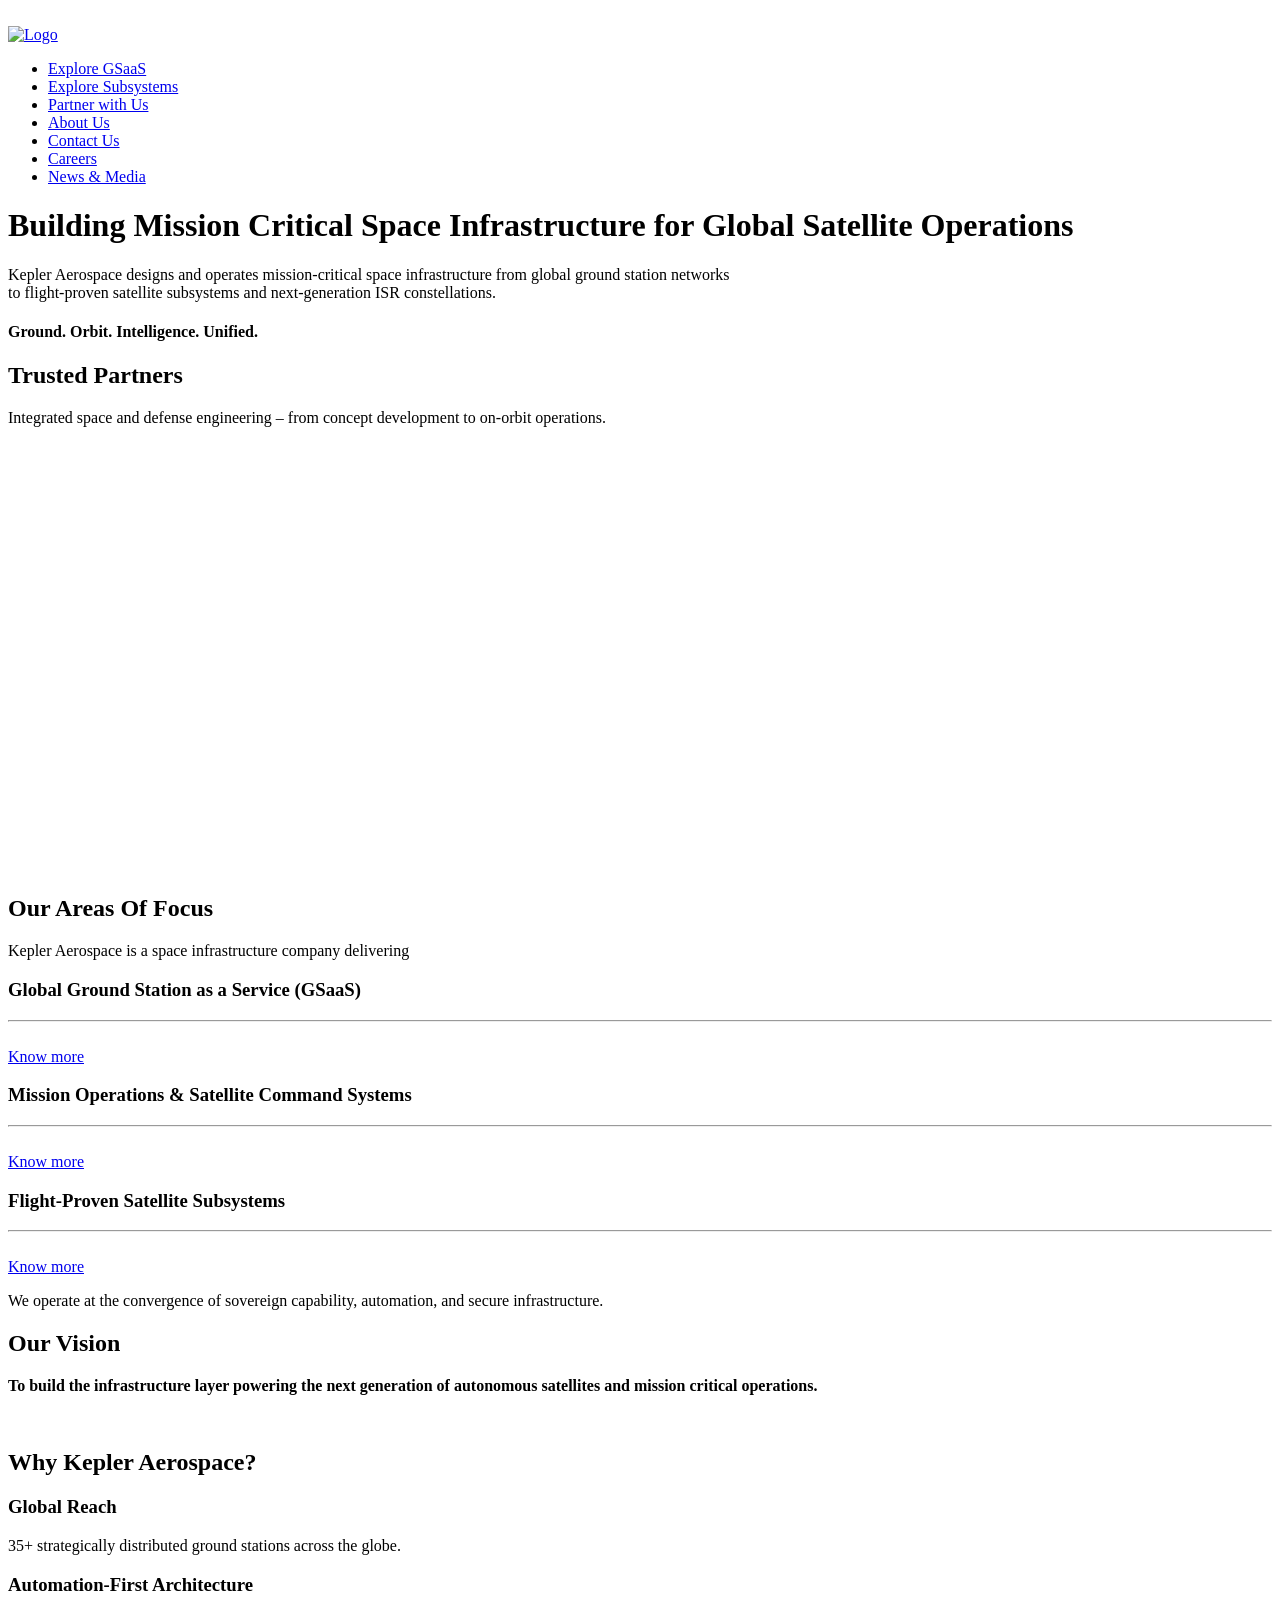
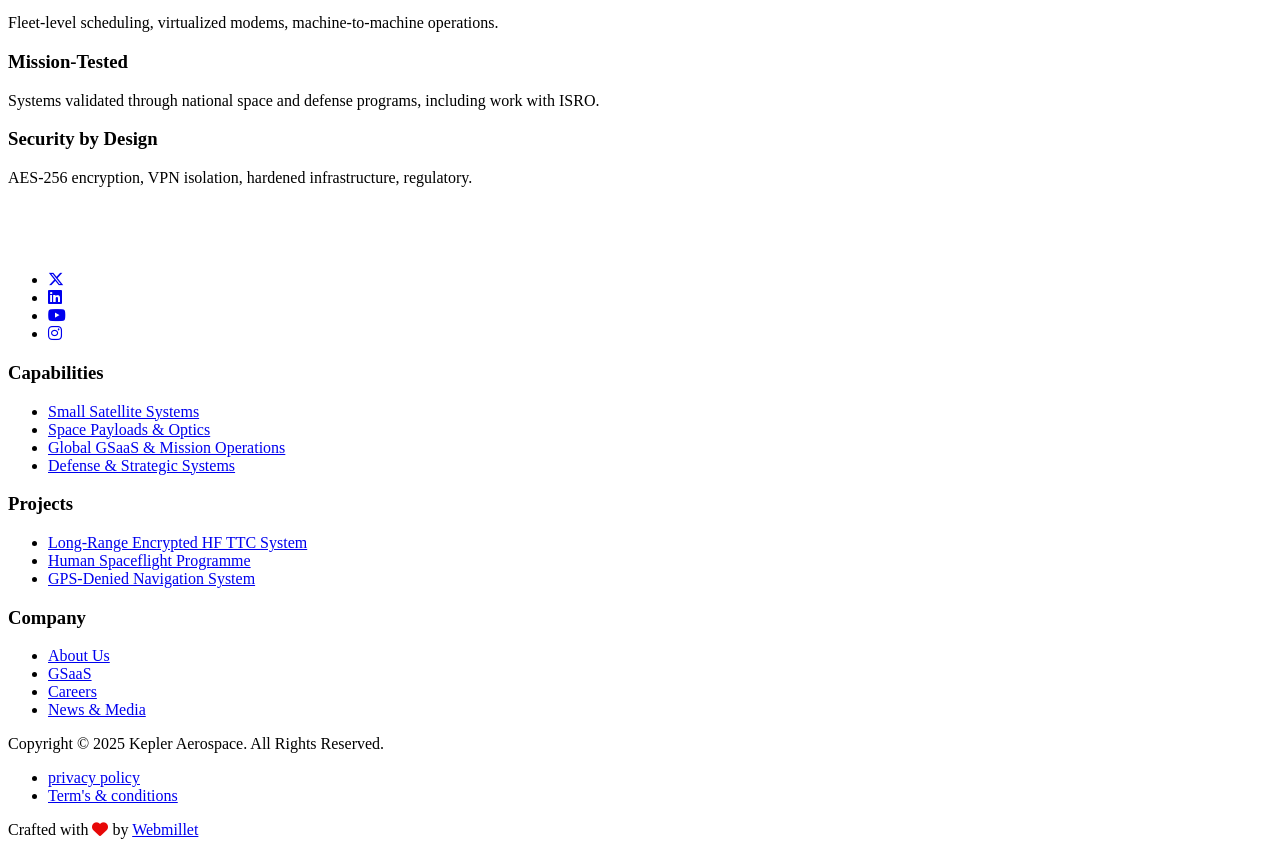
==== index.html @ d81bd8da "Add files via upload" ====
<!DOCTYPE html>
<html lang="zxx">
<head>
	<!-- Meta -->
	<meta charset="utf-8">
	<meta http-equiv="X-UA-Compatible" content="IE=edge">
	<meta name="viewport" content="width=device-width, initial-scale=1.0, maximum-scale=1">
	<meta name="description" content="">
	<meta name="keywords" content="">
	<meta name="author" content="Awaiken">
	<!-- Page Title -->
    <title>Kepler Aerospace - Saas & Tech Startup HTML Template</title>
	<!-- Favicon Icon -->
	<link rel="shortcut icon" type="image/x-icon" href="images/favicon.png">
	<!-- Google Fonts Css-->
	<link rel="preconnect" href="https://fonts.googleapis.com">
    <link rel="preconnect" href="https://fonts.gstatic.com" crossorigin>
    <link href="https://fonts.googleapis.com/css2?family=Plus+Jakarta+Sans:ital,wght@0,200..800;1,200..800&display=swap" rel="stylesheet">
	<!-- Bootstrap Css -->
	<link href="css/bootstrap.min.css" rel="stylesheet" media="screen">
	<!-- SlickNav Css -->
	<link href="css/slicknav.min.css" rel="stylesheet">
	<!-- Swiper Css -->
	<link rel="stylesheet" href="css/swiper-bundle.min.css">
	<!-- Font Awesome Icon Css-->
	<link href="css/all.min.css" rel="stylesheet" media="screen">
    <link rel="stylesheet" href="https://cdnjs.cloudflare.com/ajax/libs/font-awesome/6.5.0/css/all.min.css">
	<!-- Animated Css -->
	<link href="css/animate.css" rel="stylesheet">
    <!-- Magnific Popup Core Css File -->
	<link rel="stylesheet" href="css/magnific-popup.css">
	<!-- Mouse Cursor Css File -->
	<link rel="stylesheet" href="css/mousecursor.css">
	<!-- Main Custom Css -->
	<link href="css/custom.css" rel="stylesheet" media="screen">
</head>
<body>

    <!-- Preloader Start -->
	<div class="preloader">
		<div class="loading-container">
			<div class="loading"></div>
			<div id="loading-icon"><img src="images/preload-img.png" alt=""></div>
		</div>
	</div>
	<!-- Preloader End -->

    <!-- Header Start -->
	<header class="main-header">
		<div class="header-sticky">
			<nav class="navbar navbar-expand-lg">
				<div class="container">
					<!-- Logo Start -->
					<a class="navbar-brand" href="index.html">
						<img src="images/logo-light.svg" alt="Logo">
					</a>
					<!-- Logo End -->

					<!-- Main Menu Start -->
					<div class="collapse navbar-collapse main-menu">
                        <div class="nav-menu-wrapper">
                            <ul class="navbar-nav mr-auto" id="menu">
                               
                                <li class="nav-item"><a class="nav-link" href="gsaas.html">Explore GSaaS</a></li>
                                <li class="nav-item"><a class="nav-link" href="subsystems.html">Explore Subsystems</a></li>
                                <li class="nav-item"><a class="nav-link" href="partner-with-us.html">Partner with Us</a></li>  
                                 <li class="nav-item"><a class="nav-link" href="about.html">About Us</a></li>                              
                                <li class="nav-item"><a class="nav-link" href="contact.html">Contact Us</a></li>
                                <li class="nav-item"><a class="nav-link" href="careers.html">Careers</a></li>
                                <li class="nav-item"><a class="nav-link" href="news-and-media.html">News & Media</a></li>                              
                            </ul>
                        </div>

                        <!-- Header Social Box Start -->
                       <!--  <div class="header-social-box d-inline-flex">
                            <div class="hero-btn-2 wow fadeInUp" data-wow-delay="0.2s">
                               <a href="contact.html" class="btn-default">Explore GSaaS</a>
                            </div>

                        </div>  -->    
                        <!-- Header Social Box End -->                   
					</div>
					<!-- Main Menu End -->
					<div class="navbar-toggle"></div>
				</div>
			</nav>
			<div class="responsive-menu"></div>
		</div>
	</header>
	<!-- Header End -->

    <!-- Hero Section Start-->
    <div class="hero">
        <div class="container">
            <div class="row">
                <div class="col-lg-12">
                    <!-- Hero Content Start -->
                    <div class="hero-content">
                        <!-- Section Title Start -->
                        <div class="section-title">
                            <!-- <h3 class="label-text wow fadeInUp">Next Generation Space & Defence Systems</h3> -->
                            <h1 class="text-anime-style-2" data-cursor="-opaque"><span>Building Mission Critical Space Infrastructure </span> for Global Satellite Operations</h1>
                        </div>

                        <!-- Section sub-Title starts -->
                            <div class="section-sub-title wow fadeInUp" data-wow-delay="0.4s">
                                <p>Kepler Aerospace designs and operates mission-critical space infrastructure from global ground station networks <br>to flight-proven satellite subsystems and next-generation ISR constellations.</p>
                            </div>

                            <div class="hero-keywords wow fadeInUp" data-wow-delay="0.5s">
                               <h4>Ground. Orbit. Intelligence. Unified.</h4>
                            </div>

                        <!-- Hero Button Start -->
                        <!-- <div class="hero-btn wow fadeInUp" data-wow-delay="0.2s">
                            <a href="contact.html" class="btn-default">Explore GSaaS</a>
                            <a href="contact.html" class="btn-default-light">Work with Us</a>
                        </div> -->
                        <!-- Hero Button End -->
                    </div>
                    <!-- Hero Content End -->
                </div>
            </div>
        </div>
    </div>
    <!-- Hero Section End-->

    
    <section class="trusted-partners">
  <div class="container">
   <div class="row section-row">
                <!-- Section Title Start -->
                <div class="section-title">
                    <!-- <h3 class="label-text wow fadeInUp">Partners</h3> -->
                    <h2 class="text-anime-style-2" data-cursor="-opaque">Trusted <span>Partners</span></h2>
                    <p>Integrated space and defense engineering – from concept development to on-orbit operations.</p>
                </div>
                <!-- Section Title End -->
            </div>

    <!-- ROW 1 -->
    <div class="marquee">
      <div class="marquee-content">

        <!-- ORIGINAL SET -->
        <div class="logo-item"><img src="images/isro.png" alt=""></div> 
        <div class="logo-item"><img src="images/Ducom-Aerospace.png" alt=""></div>
        <div class="logo-item"><img src="images/ADE.png" alt=""></div>
        <div class="logo-item"><img src="images/hal.png" alt=""></div>
        <div class="logo-item"><img src="images/Xtragen-logo.png" alt=""></div>
        <div class="logo-item"><img src="images/istrac-logo.png" alt=""></div>
         <div class="logo-item"><img src="images/drdo.png" alt=""></div>
        <div class="logo-item"><img src="images/bellatrix.png" alt=""></div>
        <div class="logo-item"><img src="images/pixxel.png" alt=""></div>
        <div class="logo-item"><img src="images/LandT.png" alt=""></div>
        <div class="logo-item"><img src="images/TakeMe2Space.png" alt=""></div>
        <div class="logo-item"><img src="images/space-agency.png" alt=""></div>

        <!-- DUPLICATE SET (IMPORTANT) -->
        
         <div class="logo-item"><img src="images/pixxel.png" alt=""></div>
         <div class="logo-item"><img src="images/bellatrix.png" alt=""></div>
         <div class="logo-item"><img src="images/istrac-logo.png" alt=""></div>
         <div class="logo-item"><img src="images/space-agency.png" alt=""></div>
         <div class="logo-item"><img src="images/drdo.png" alt=""></div>
         <div class="logo-item"><img src="images/TakeMe2Space.png" alt=""></div>
         <div class="logo-item"><img src="images/LandT.png" alt=""></div>
         <div class="logo-item"><img src="images/Xtragen-logo.png" alt=""></div>
         <div class="logo-item"><img src="images/hal.png" alt=""></div>
         <div class="logo-item"><img src="images/ADE.png" alt=""></div>
         <div class="logo-item"><img src="images/Ducom-Aerospace.png" alt=""></div>
         <div class="logo-item"><img src="images/isro.png" alt=""></div> 

      </div>
    </div>

  </div>
</section>


    <!-- Our Core Section Start -->
    <div class="our-pricing core-section">
        <div class="container">
            <div class="row section-row">
                <!-- Section Title Start -->
                <div class="section-title">
                    <!-- <h3 class="label-text wow fadeInUp">What we Focus</h3> -->
                    <h2 class="text-anime-style-2" data-cursor="-opaque">Our Areas <span>Of Focus</span></h2>
                    <p>Kepler Aerospace is a space infrastructure company delivering</p>
                </div>
                <!-- Section Title End -->
            </div>

            <div class="row">
                <div class="col-lg-4">
                    <!-- core Item Start -->
                    <div class="pricing-item wow fadeInUp">
                        <!-- core Content Start -->
                        <div class="pricing-content">
                            <!-- core-title Start -->
                            <div class="core-title-body">
                                <h3>Global Ground Station as a Service (GSaaS)</h3>
                                <!-- <p>
                                  Design, development, AIT, testing, and deployment of nano, micro, and small satellites engineered for commercial and strategic missions.
                               </p> -->
                            </div>
                            <!-- core-title End -->
                            <hr>
                            <div class="core-items-botom">
                                <div class="core-icon">
                                    <img src="images/gps.png" alt="">
                                </div>

                                <div class="pricing-btn">
                                    <a href="#" class="btn-default-2">Know more</a>
                                </div>
                            </div>
                        </div>
                    </div>
                    <!-- core Item End -->
                </div>
                
                <div class="col-lg-4">
                    <!-- core Item Start -->
                    <div class="pricing-item wow fadeInUp">
                        <!-- core Content Start -->
                        <div class="pricing-content">
                            <!-- core-title Start -->
                            <div class="core-title-body">
                                <h3>Mission Operations & Satellite Command Systems</h3>
                                <!-- <p>
                                  Electro-optical payloads, high-resolution imaging systems, optical assemblies, and custom space-grade electronics for EO and ISR.
                               </p> -->
                            </div>
                            <!-- core-title End -->
                            <hr>
                            <div class="core-items-botom">
                                <div class="core-icon">
                                    <img src="images/gps.png" alt="">
                                </div>

                                <div class="pricing-btn">
                                    <a href="#" class="btn-default-2">Know more</a>
                                </div>
                            </div>
                        </div>
                    </div>
                    <!-- core Item End -->
                </div>

                <div class="col-lg-4">
                    <!-- core Item Start -->
                    <div class="pricing-item wow fadeInUp">
                        <!-- core Content Start -->
                        <div class="pricing-content">
                            <!-- core-title Start -->
                            <div class="core-title-body">
                                <h3>Flight-Proven Satellite Subsystems</h3>
                                <!-- <p>
                                  Electro-optical payloads, high-resolution imaging systems, optical assemblies, and custom space-grade electronics for EO and ISR.
                               </p> -->
                            </div>
                            <!-- core-title End -->
                            <hr>
                            <div class="core-items-botom">
                                <div class="core-icon">
                                    <img src="images/gps.png" alt="">
                                </div>

                                <div class="pricing-btn">
                                    <a href="#" class="btn-default-2">Know more</a>
                                </div>
                            </div>
                        </div>
                    </div>
                    <!-- core Item End -->
                </div>
            </div>
            <p class="text-center">We operate at the convergence of sovereign capability, automation, and secure infrastructure.</p>
        </div>
    </div>
    <!-- Core Section End -->

    <!-- Our vision Section Start -->
    <div class="our-innovation">
        <div class="container">
            <div class="row align-items-center">
                <div class="col-lg-6">
                    <!-- Our vision Content Start -->
                    <div class="our-innovation-content">
                        <!-- Section Title Start -->
                        <div class="section-title">
                            <!-- <h3 class="label-text wow fadeInUp">Our Vision</h3> -->
                            <h2 class="text-anime-style-2" data-cursor="-opaque">Our <span>Vision</span></h2>
                            <p class="wow fadeInUp" data-wow-delay="0.2s"><strong>To build the infrastructure layer powering the next generation of autonomous satellites and mission critical operations.</strong></p>
                        </div>
                        <!-- Section Title End -->
                        
                        <!-- Our vision Button Start -->
                        <!-- <div class="our-innovation-btn wow fadeInUp" data-wow-delay="0.4s">
                            <a href="contact.html" class="btn-default">contact us</a>
                        </div> -->
                        <!-- Our vision Button End -->
                    </div>
                    <!-- Our vision Content End -->
                </div>
                
                <div class="col-lg-6">
                    <!-- Our vision Image Start -->
                    <div class="our-innovation-image">
                        <figure>
                            <img src="images/pc.jpg" alt="">
                        </figure>
                    </div>
                    <!-- Our vision Image End -->
                </div>
            </div>
        </div>
    </div>
    <!-- Our vision Section End -->

    <!-- Why Choose us Section Start -->
    <div class="why-choose-us">
        <div class="container">
            <div class="row">
                <div class="col-lg-7">
                    <!-- Section Title Start -->
                    <div class="section-title">
                       
                        <h2 class="text-anime-style-2" data-cursor="-opaque">Why <span>Kepler Aerospace?</span> </h2>
                    </div>
                    <!-- Section Title End -->
                </div>
            </div>

            <div class="row align-items-center">
                <div class="col-lg-6">
                    <!-- Why Choose Content Start -->
                    <div class="why-choose-content">
                        <!-- Why Choose Item Start -->
                        <div class="why-choose-item active wow fadeInUp">
                            <h3>Global Reach</h3>
                            <p>35+ strategically distributed ground stations across the globe.</p>
                        </div>
                        <!-- Why Choose Item End -->

                        <!-- Why Choose Item Start -->
                        <div class="why-choose-item wow fadeInUp" data-wow-delay="0.25s">
                            <h3>Automation-First Architecture</h3>
                            <p>Fleet-level scheduling, virtualized modems, machine-to-machine operations.</p>
                        </div>
                        <!-- Why Choose Item End -->

                        <!-- Why Choose Item Start -->
                        <div class="why-choose-item wow fadeInUp" data-wow-delay="0.5s">
                            <h3>Mission-Tested</h3>
                            <p>Systems validated through national space and defense programs, including work with ISRO.</p>
                        </div>
                        <!-- Why Choose Item End -->

                         <!-- Why Choose Item Start -->
                        <div class="why-choose-item wow fadeInUp" data-wow-delay="0.5s">
                            <h3>Security by Design</h3>
                            <p>AES-256 encryption, VPN isolation, hardened infrastructure, regulatory.</p>
                        </div>
                        <!-- Why Choose Item End -->
                    </div>
                    <!-- Why Choose Content End -->
                </div>

                <div class="col-lg-6">
                    <!-- Why Choose Image Start -->
                    <div class="why-choose-image">
                        <figure class="image-anime reveal">
                            <img src="images/why-choose-image.jpg" alt="">
                        </figure>
                    </div>
                    <!-- Why Choose Image End -->
                </div>
            </div>
        </div>
    </div>
    <!-- Why Choose us Section End -->


    <!-- Footer Main Start -->
        <div class="footer-main">
            <div class="container">
                <div class="row">
                    <div class="col-lg-3 col-md-6">
                        <!-- About Footer Start -->
                        <div class="about-footer">
                            <!-- Footer Logo Start -->
                            <div class="footer-logo">
                                <img src="images/logo-light.svg" alt="">
                            </div>
                            <!-- Footer Logo End -->

                            <!-- Footer Social Link Start -->
                            <div class="footer-social-links">
                                <ul>
                                    <li><a href="#"><i class="fa-brands fa-x-twitter"></i></a></li>
                                    <li><a href="#"><i class="fa-brands fa-linkedin"></i></a></li>
                                    <li><a href="#"><i class="fa-brands fa-youtube"></i></a></li>
                                    <li><a href="#"><i class="fa-brands fa-instagram"></i></a></li>
                                </ul>
                            </div>
                            <!-- Footer Social Link End -->
                        </div>
                        <!-- About Footer End -->
                    </div>

                    <div class="col-lg-3 col-md-6">
                        <!-- Footer Links start -->
                        <div class="footer-links">
                            <h3>Capabilities</h3>
                            <ul>
                                <li><a href="index.html">Small Satellite Systems</a></li>
                                <li><a href="about.html">Space Payloads & Optics</a></li>
                                <li><a href="services.html">Global GSaaS & Mission Operations</a></li>
                                <li><a href="blog.html">Defense & Strategic Systems</a></li>
                            </ul>
                        </div>
                        <!-- Footer Links end -->   
                    </div>

                    <div class="col-lg-4 col-md-6">
                        <!-- Footer Links start -->
                        <div class="footer-links">
                            <h3>Projects</h3>
                            <ul>
                                <li><a href="project-single.html">Long-Range Encrypted HF TTC System</a></li>
                                <li><a href="project-single.html">Human Spaceflight Programme</a></li>
                                <li><a href="project-single.html">GPS-Denied Navigation System</a></li>
                            </ul>
                        </div>
                        <!-- Footer Links end -->
                    </div>

                    <div class="col-lg-2 col-md-6">
                        <!-- Footer Contact Details Start -->
                        <div class="footer-links footer-contact-details">
                            <h3>Company</h3>
                            <ul>
                                <li><a href="about.html">About Us</a></li>
                                <li><a href="services.html">GSaaS</a></li>
                                <li><a href="blog.html">Careers</a></li>
                                <li><a href="blog.html">News & Media</a></li>
                            </ul>
                        </div>
                        <!-- Footer Contact Details End -->
                    </div>
                </div>

                <!-- Footer Copyright Section Start -->
                <div class="footer-copyright">
                    <div class="row align-items-center">                       
                        <div class="col-lg-4 col-md-6">
                            <!-- Footer Copyright Start -->
                            <div class="footer-copyright-text">
                                <p>Copyright © 2025 Kepler Aerospace. All Rights Reserved.</p>
                            </div>
                            <!-- Footer Copyright End -->
                        </div>

                        <div class="col-lg-4 col-md-6">
                            <!-- Footer Social Link Start -->
                            <div class="footer-privacy-policy">
                                <ul>
                                    <li><a href="#">privacy policy</a></li>
                                    <li><a href="#">Term's & conditions</a></li>
                                </ul>
                            </div>
                            <!-- Footer Social Link End -->
                        </div>
                        <div class="col-lg-4 col-md-6 text-lg-end text-center">
                            <!-- Footer Copyright Start -->
                            <div class="footer-copyright-text">
                                <p>Crafted with <i class="fa-solid fa-heart" style="color: #e70808;"></i> by <a href="https://webmillet.in/" target="_blank">Webmillet</a></p>
                            </div>
                            <!-- Footer Copyright End -->
                        </div>

                    </div>
                </div>
                <!-- Footer Copyright Section End -->
            </div>
        </div>
        <!-- Footer Main End -->
    </footer>
    <!-- Footer End -->

    <!-- Jquery Library File -->
    <script src="js/jquery-3.7.1.min.js"></script>
    <!-- Bootstrap js file -->
    <script src="js/bootstrap.min.js"></script>
    <!-- Validator js file -->
    <script src="js/validator.min.js"></script>
    <!-- SlickNav js file -->
    <script src="js/jquery.slicknav.js"></script>
    <!-- Swiper js file -->
    <script src="js/swiper-bundle.min.js"></script>
    <!-- Counter js file -->
    <script src="js/jquery.waypoints.min.js"></script>
    <script src="js/jquery.counterup.min.js"></script>
    <!-- Isotop js file -->
	<script src="js/isotope.min.js"></script>
    <!-- Magnific js file -->
    <script src="js/jquery.magnific-popup.min.js"></script>
    <!-- SmoothScroll -->
    <script src="js/SmoothScroll.js"></script>
    <!-- Parallax js -->
    <script src="js/parallaxie.js"></script>
    <!-- MagicCursor js file -->
    <script src="js/gsap.min.js"></script>
    <script src="js/magiccursor.js"></script>
    <!-- Text Effect js file -->
    <script src="js/SplitText.js"></script>
    <script src="js/ScrollTrigger.min.js"></script>
    <!-- YTPlayer js File -->
    <script src="js/jquery.mb.YTPlayer.min.js"></script>
    <!-- Wow js file -->
    <script src="js/wow.min.js"></script>
    <!-- Main Custom js file -->
    <script src="js/function.js"></script>

<script>
let lastScroll = 0;
const header = document.querySelector("header.main-header");

window.addEventListener("scroll", function () {
  const currentScroll = window.pageYOffset;

  // Add background after scroll
  if (currentScroll > 50) {
    header.classList.add("scrolled");
  } else {
    header.classList.remove("scrolled");
  }

  // Hide on scroll down
  if (currentScroll > lastScroll && currentScroll > 120) {
    header.classList.add("hide");
  } else {
    header.classList.remove("hide");
  }

  lastScroll = currentScroll;
});
</script>

</body>
</html>
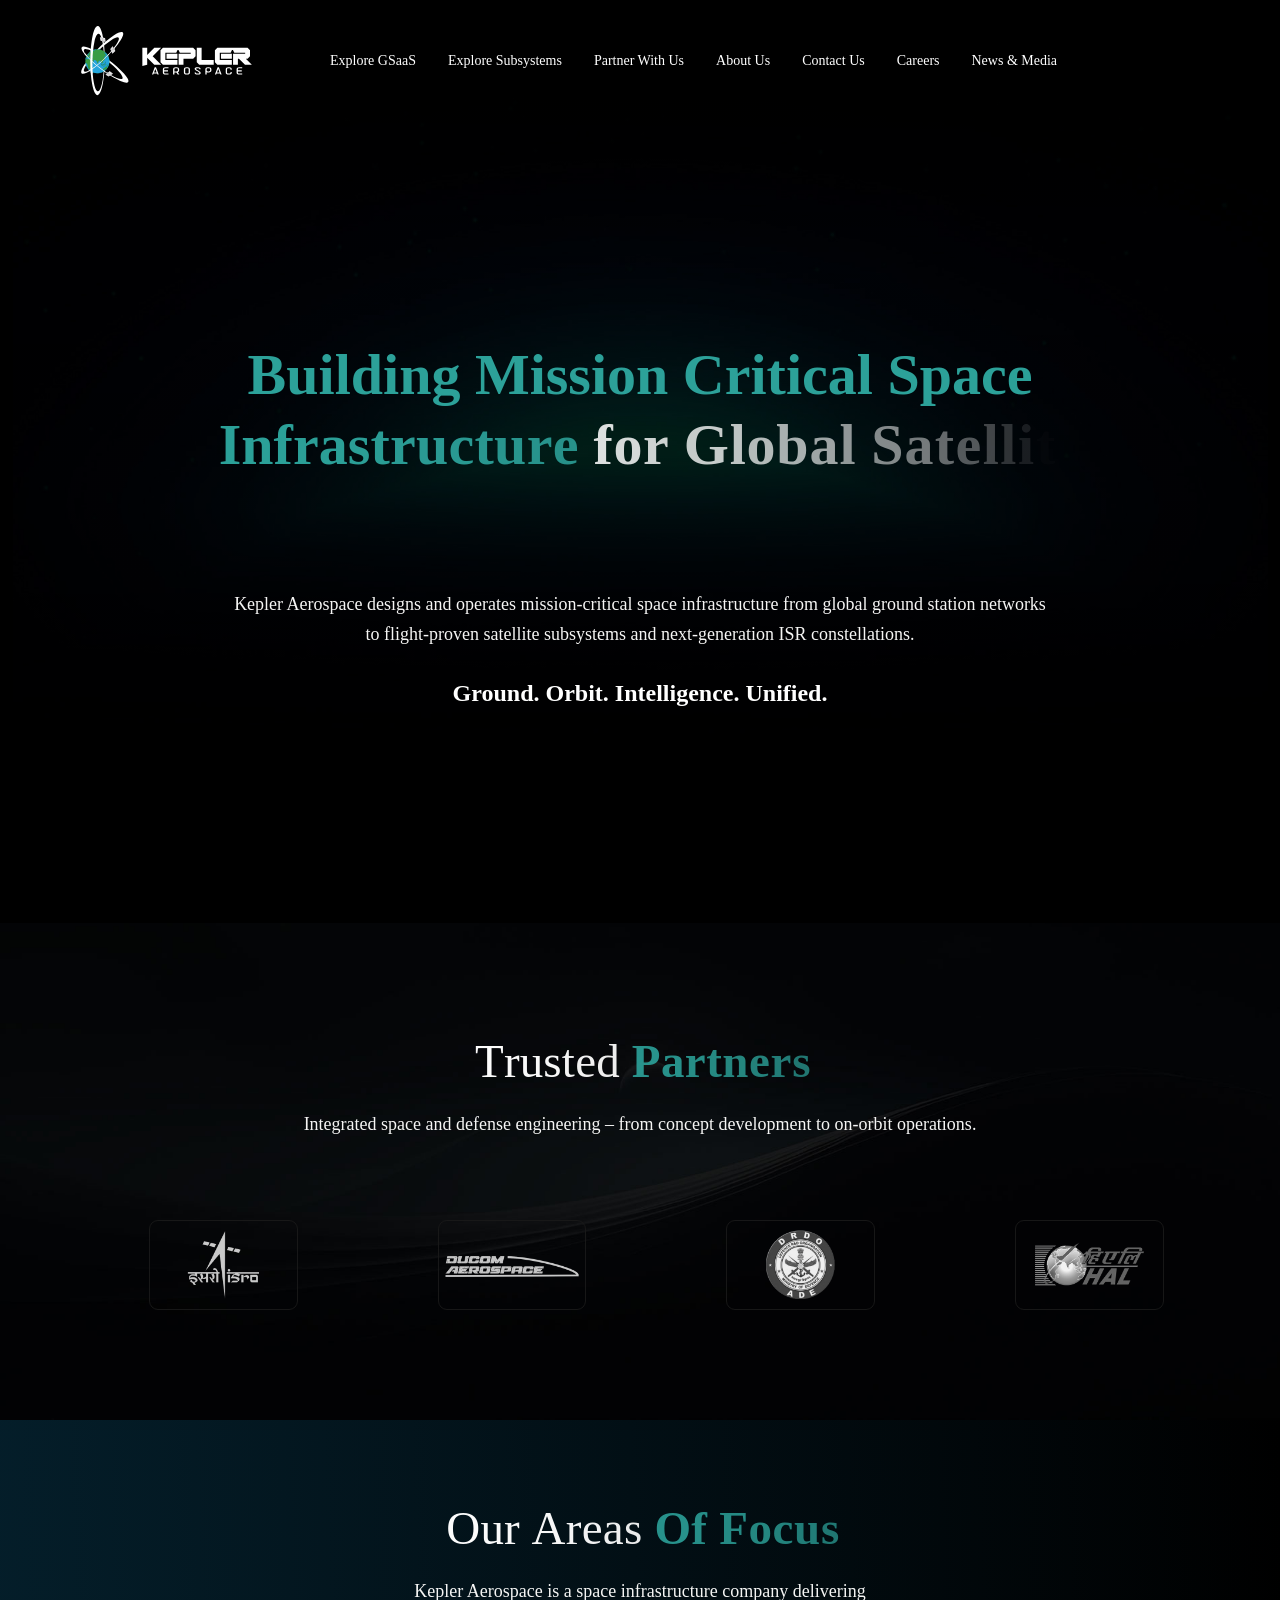
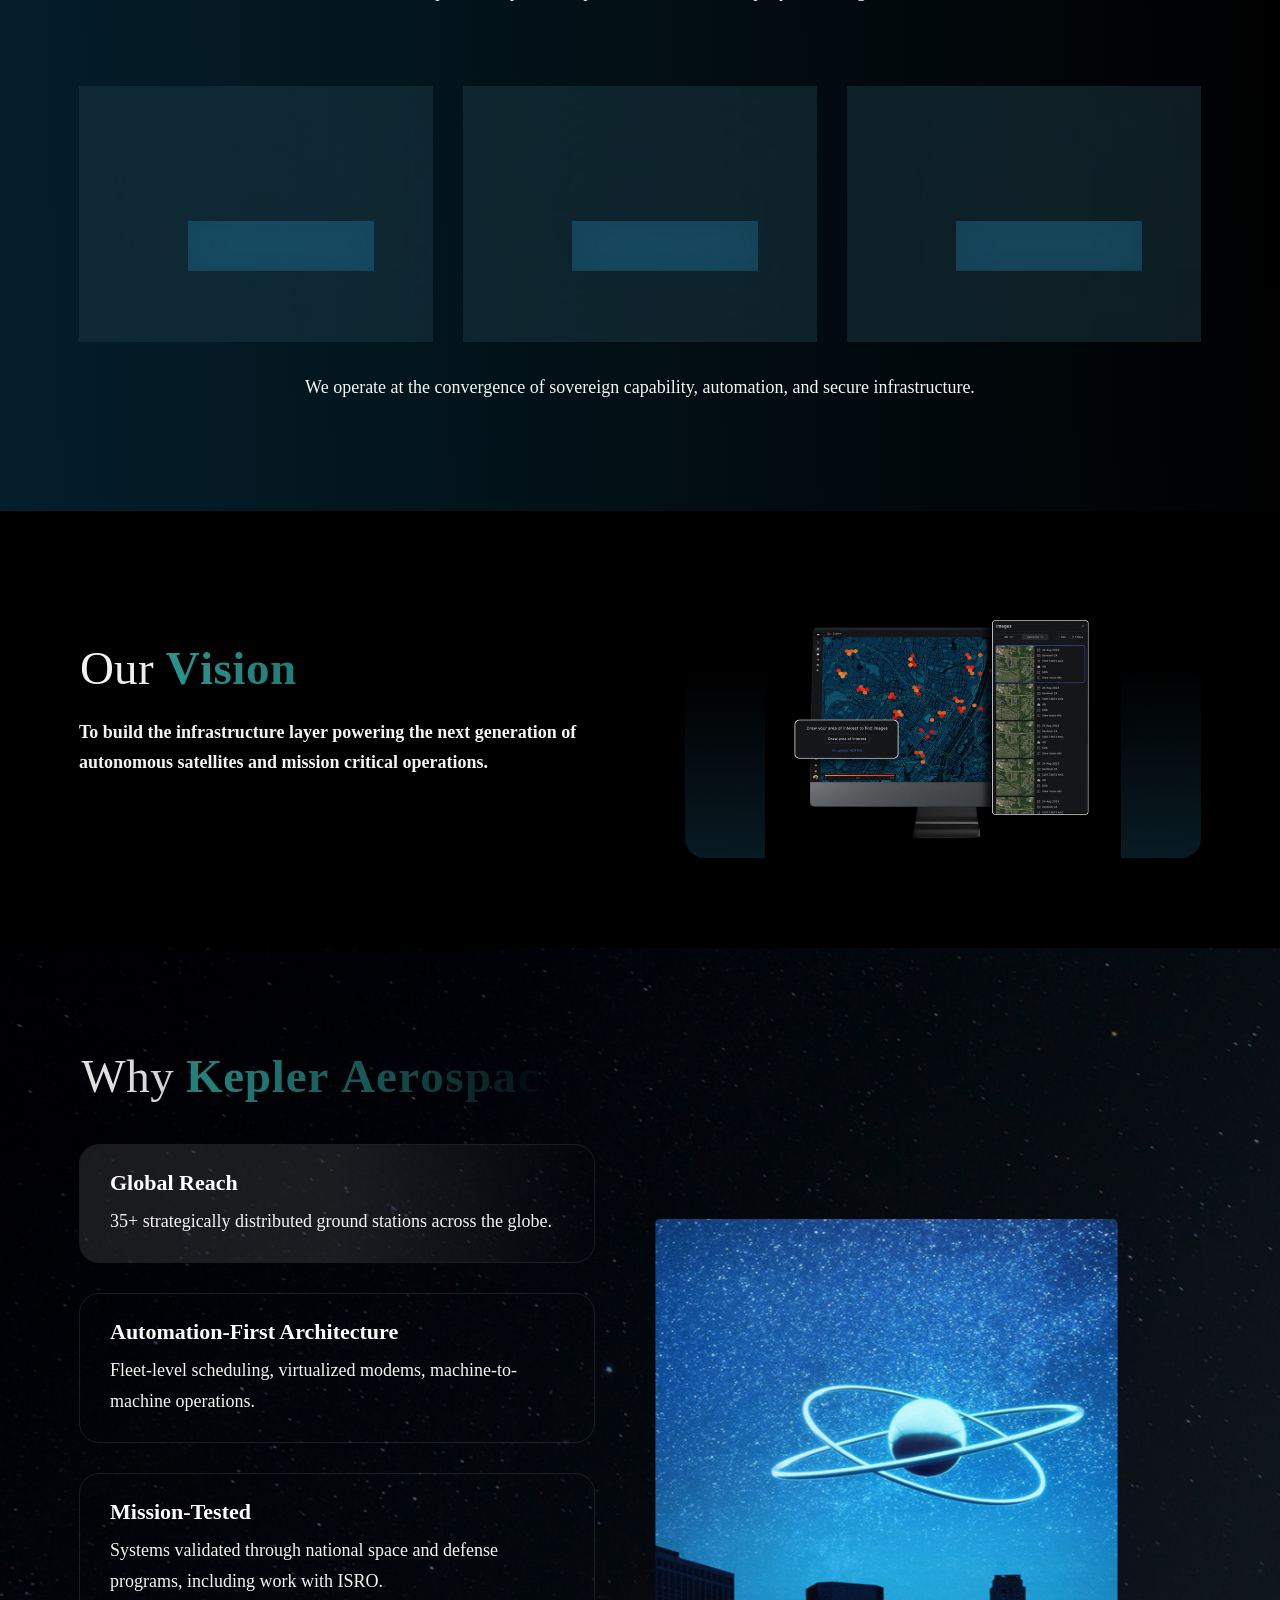
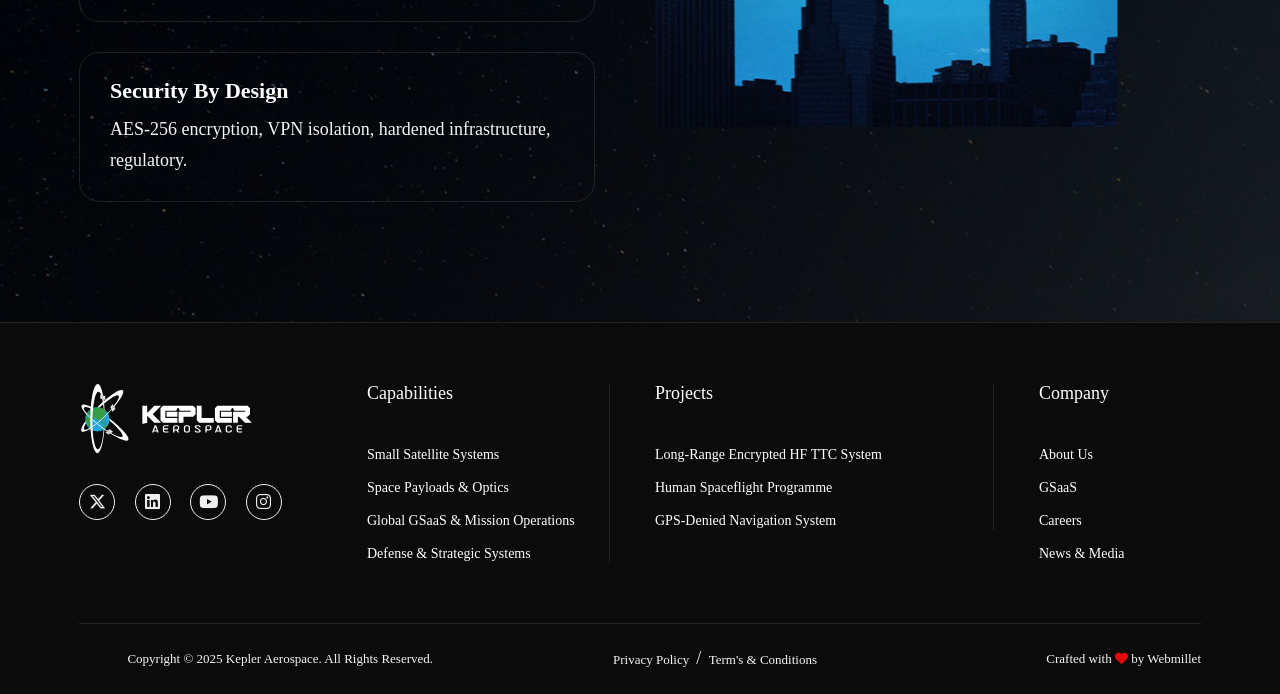
==== commit f85014d1: "Update index.html" ====
--- a/index.html
+++ b/index.html
@@ -6,11 +6,11 @@
 	<meta charset="utf-8">
 	<meta http-equiv="X-UA-Compatible" content="IE=edge">
 	<meta name="viewport" content="width=device-width, initial-scale=1.0, maximum-scale=1">
-	<meta name="description" content="">
-	<meta name="keywords" content="">
-	<meta name="author" content="Awaiken">
-	<!-- Page Title -->
-    <title>Kepler Aerospace - Saas & Tech Startup HTML Template</title>
+<meta name="description" content="Kepler Aerospace provides advanced Ground Segment as a Service (GSaaS), satellite subsystems, and innovative aerospace technologies enabling reliable satellite communication, mission operations, and space data solutions.">
+<meta name="keywords" content="Kepler Aerospace, Ground Segment as a Service, GSaaS, satellite ground station, aerospace technology, satellite communication, space technology company, satellite infrastructure">
+<meta name="author" content="Kepler Aerospace">
+<!-- Page Title -->
+<title>Kepler Aerospace | Ground Segment as a Service & Space Technology Solutions</title>
 	<!-- Favicon Icon -->
 	<link rel="shortcut icon" type="image/x-icon" href="images/favicon.png">
 	<!-- Google Fonts Css-->
@@ -551,4 +551,4 @@
 </script>
 
 </body>
-</html>+</html>
--- a/css/mousecursor.css
+++ b/css/mousecursor.css
@@ -0,0 +1,312 @@
+/*! normalize.css v7.0.0 | MIT License | github.com/necolas/normalize.css */
+.cb-cursor {
+	position: fixed;
+	top: 0;
+	left: 0;
+	z-index: 150;
+	contain: layout style size;
+	pointer-events: none;
+	will-change: transform;
+	-webkit-transition: opacity 0.3s, color 0.4s;
+	-o-transition: opacity 0.3s, color 0.4s;
+	-moz-transition: opacity 0.3s, color 0.4s;
+	transition: opacity 0.3s, color 0.4s;
+}
+
+.cb-cursor:before {
+	content: "";
+	position: absolute;
+	top: -24px;
+	left: -24px;
+	display: block;
+	width: 48px;
+	height: 48px;
+	-webkit-transform: scale(0);
+	-moz-transform: scale(0);
+	-ms-transform: scale(0);
+	-o-transform: scale(0);
+	transform: scale(0);
+	-webkit-border-radius: 50%;
+	-moz-border-radius: 50%;
+	border-radius: 50%;
+	-webkit-transition: opacity 0.1s, -webkit-transform 0.3s ease-in-out;
+	transition: opacity 0.1s, -webkit-transform 0.3s ease-in-out;
+	-o-transition: opacity 0.1s, -o-transform 0.3s ease-in-out;
+	-moz-transition: transform 0.3s ease-in-out, opacity 0.1s, -moz-transform 0.3s ease-in-out;
+	transition: transform 0.3s ease-in-out, opacity 0.1s;
+	transition: transform 0.3s ease-in-out, opacity 0.1s, -webkit-transform 0.3s ease-in-out, -moz-transform 0.3s ease-in-out, -o-transform 0.3s ease-in-out;
+}
+
+.cb-cursor-text {
+	position: absolute;
+	top: -18px;
+	left: -18px;
+	width: 36px;
+	height: 36px;
+	display: -webkit-box;
+	display: -webkit-flex;
+	display: -moz-box;
+	display: -ms-flexbox;
+	display: flex;
+	-webkit-box-align: center;
+	-webkit-align-items: center;
+	-moz-box-align: center;
+	-ms-flex-align: center;
+	align-items: center;
+	-webkit-box-pack: center;
+	-webkit-justify-content: center;
+	-moz-box-pack: center;
+	-ms-flex-pack: center;
+	justify-content: center;
+	-webkit-transform: scale(0) rotate(10deg);
+	-moz-transform: scale(0) rotate(10deg);
+	-ms-transform: scale(0) rotate(10deg);
+	-o-transform: scale(0) rotate(10deg);
+	transform: scale(0) rotate(10deg);
+	opacity: 0;
+	color: white;
+	font-size: 16px;
+	line-height: 20px;
+	text-align: center;
+	letter-spacing: -0.01em;
+	-webkit-transition: opacity 0.4s, -webkit-transform 0.3s;
+	transition: opacity 0.4s, -webkit-transform 0.3s;
+	-o-transition: opacity 0.4s, -o-transform 0.3s;
+	-moz-transition: opacity 0.4s, transform 0.3s, -moz-transform 0.3s;
+	transition: opacity 0.4s, transform 0.3s;
+	transition: opacity 0.4s, transform 0.3s, -webkit-transform 0.3s, -moz-transform 0.3s, -o-transform 0.3s;
+}
+
+@supports (mix-blend-mode: exclusion) {
+	.cb-cursor.-exclusion, .cb-cursor.-opaque {
+		mix-blend-mode: exclusion;
+	}
+}
+
+@supports (mix-blend-mode: exclusion) {
+	.cb-cursor.-exclusion:before, .cb-cursor.-opaque:before {
+		background: white;
+	}
+}
+
+.cb-cursor.-normal, .cb-cursor.-text {
+	mix-blend-mode: normal;
+}
+
+.cb-cursor.-normal:before, .cb-cursor.-text:before {
+	background: currentColor;
+}
+
+.cb-cursor.-inverse {
+	color: white;
+}
+
+.cb-cursor.-visible:before {
+	-webkit-transform: scale(0.2);
+	-moz-transform: scale(0.2);
+	-ms-transform: scale(0.2);
+	-o-transform: scale(0.2);
+	transform: scale(0.2);
+}
+
+.cb-cursor.-visible.-active:before {
+	-webkit-transform: scale(0.23);
+	-moz-transform: scale(0.23);
+	-ms-transform: scale(0.23);
+	-o-transform: scale(0.23);
+	transform: scale(0.23);
+	-webkit-transition-duration: 0.2s;
+	-moz-transition-duration: 0.2s;
+	-o-transition-duration: 0.2s;
+	transition-duration: 0.2s;
+}
+
+.cb-cursor.-pointer:before {
+	-webkit-transform: scale(0);
+	-moz-transform: scale(0);
+	-ms-transform: scale(0);
+	-o-transform: scale(0);
+	transform: scale(0);
+}
+
+.cb-cursor.-text:before {
+	background: #000;
+	opacity: 0.80;
+	backdrop-filter: blur(10);
+	-webkit-transform: scale(1.7);
+	-moz-transform: scale(1.7);
+	-ms-transform: scale(1.7);
+	-o-transform: scale(1.7);
+	transform: scale(1.7);
+}
+
+.cb-cursor.-text .cb-cursor-text {
+	opacity: 1;
+	-webkit-transform: scale(1);
+	-moz-transform: scale(1);
+	-ms-transform: scale(1);
+	-o-transform: scale(1);
+	transform: scale(1);
+}
+
+.cb-cursor.-text.-active:before {
+	-webkit-transform: scale(1.6);
+	-moz-transform: scale(1.6);
+	-ms-transform: scale(1.6);
+	-o-transform: scale(1.6);
+	transform: scale(1.6);
+	-webkit-transition-duration: 0.2s;
+	-moz-transition-duration: 0.2s;
+	-o-transition-duration: 0.2s;
+	transition-duration: 0.2s;
+}
+
+.cb-cursor.-opaque:before {
+	-webkit-transform: scale(1.32);
+	-moz-transform: scale(1.32);
+	-ms-transform: scale(1.32);
+	-o-transform: scale(1.32);
+	transform: scale(1.32);
+}
+
+.cb-cursor.-opaque.-active:before {
+	-webkit-transform: scale(1.2);
+	-moz-transform: scale(1.2);
+	-ms-transform: scale(1.2);
+	-o-transform: scale(1.2);
+	transform: scale(1.2);
+}
+
+.cb-cursor.-lg:before {
+	-webkit-transform: scale(2);
+	-moz-transform: scale(2);
+	-ms-transform: scale(2);
+	-o-transform: scale(2);
+	transform: scale(2);
+}
+
+.cb-cursor.-hidden:before {
+	-webkit-transform: scale(0);
+	-moz-transform: scale(0);
+	-ms-transform: scale(0);
+	-o-transform: scale(0);
+	transform: scale(0);
+}
+
+.-color-red {
+	color: red;
+}
+
+.-color-green {
+	color: #51c67d;
+}
+
+.cb-demo {
+	background: #fff;
+}
+
+.cb-demo-content {
+	display: -webkit-box;
+	display: -webkit-flex;
+	display: -moz-box;
+	display: -ms-flexbox;
+	display: flex;
+	-webkit-box-align: center;
+	-webkit-align-items: center;
+	-moz-box-align: center;
+	-ms-flex-align: center;
+	align-items: center;
+	-webkit-box-pack: center;
+	-webkit-justify-content: center;
+	-moz-box-pack: center;
+	-ms-flex-pack: center;
+	justify-content: center;
+	height: 100vh;
+}
+
+.cb-demo-container {
+	padding: 0 20px;
+}
+
+@media (min-width: 1600px) {
+	.cb-demo-container {
+		padding: 0 120px;
+	}
+}
+
+.cb-demo-row {
+	display: -webkit-box;
+	display: -webkit-flex;
+	display: -moz-box;
+	display: -ms-flexbox;
+	display: flex;
+	-webkit-box-pack: center;
+	-webkit-justify-content: center;
+	-moz-box-pack: center;
+	-ms-flex-pack: center;
+	justify-content: center;
+	text-align: center;
+	margin: 30px 0;
+}
+
+@media (min-width: 1600px) {
+	.cb-demo-row {
+		margin: 60px 0;
+	}
+}
+
+.cb-demo-item {
+	position: relative;
+	-webkit-box-flex: 1;
+	-webkit-flex: 1;
+	-moz-box-flex: 1;
+	-ms-flex: 1;
+	flex: 1;
+	padding: 50px 30px;
+	margin: 0 20px;
+	color: #000;
+}
+
+@media (min-width: 1600px) {
+	.cb-demo-item {
+		padding: 90px 30px;
+		margin: 0 30px;
+	}
+}
+
+.cb-demo-item-title {
+	position: relative;
+	margin: 0 0 25px 0;
+	font-size: 30px;
+	font-weight: bold;
+}
+
+.cb-demo-item-text {
+	position: relative;
+	max-width: 70%;
+	margin: 0 auto;
+	color: rgba(0, 0, 0, 0.5);
+	font-size: 16px;
+	font-weight: 300;
+	line-height: 150%;
+}
+
+.cb-demo-item:before {
+	content: "";
+	display: block;
+	position: absolute;
+	top: 0;
+	left: 0;
+	right: 0;
+	bottom: 0;
+	-webkit-border-radius: 30px;
+	-moz-border-radius: 30px;
+	border-radius: 30px;
+	background: #f8f8f8;
+	-webkit-transition: -webkit-box-shadow 0.2s;
+	transition: -webkit-box-shadow 0.2s;
+	-o-transition: box-shadow 0.2s;
+	-moz-transition: box-shadow 0.2s, -moz-box-shadow 0.2s;
+	transition: box-shadow 0.2s;
+	transition: box-shadow 0.2s, -webkit-box-shadow 0.2s, -moz-box-shadow 0.2s;
+}
--- a/css/custom.css
+++ b/css/custom.css
@@ -0,0 +1,10631 @@
+
+/* INDEX
+----------------------------------------------------------------------------------------
+01. Global Variables
+02. General css
+03. Header css
+04. Hero css
+05. Scrolling Ticker css
+06. About Us css
+07. Our Services css
+08. Why Choose Us css
+09. Our Integration css
+10. What We Do css
+11. Our Feature css
+12. Our Advantage css
+13. Our Pricing css
+14. Our Testimonial css
+15. Our FAQs css
+16. Our Blog css
+17. Footer css
+18. About Us Page css
+19. Services Page css
+20. Service Single css
+21. Blog Archive Css
+22. Blog Single css
+23. Projects Page css
+24. Project Single css
+25. Team Page css
+26. Team Single css
+27. Pricing Page css
+28. Testimonial Page css
+29. Image Gallery css
+30. Video Gallery css
+31. FAQs Page css
+32. Contact Us Page css
+33. 404 Page css
+34. Responsive css
+-------------------------------------------------------------------------------------- */
+
+/************************************/
+/*** 	 01. Global Variables	  ***/
+/************************************/	
+
+:root{
+	--primary-color			: #FFFFFF;
+	--secondary-color		: #1B1B1B;
+	--text-color			: #F5F5F4;
+	--accent-color			: #23A5DC;
+	--dark-color			: #000000;
+	--divider-color			: #FFFFFF1A;
+	--dark-divider-color	: #F7FBFA1A;
+	--error-color			: rgb(230, 87, 87);
+	--default-font			: "Plus Jakarta Sans", serif;
+}
+
+/************************************/
+/*** 	   02. General css		  ***/
+/************************************/
+
+body{
+	position: relative;
+	font-family: var(--default-font);
+	font-size: 18px;
+	font-weight: 100;
+	line-height: 1.1em;
+	color: var(--text-color);
+	background: url('../images/section-bg-circle-shape.png') var(--dark-color);
+	background-repeat: repeat-y;
+	background-position: top 900px center;
+	background-size: 100% auto;
+}
+
+p{
+	line-height: 1.7em;
+	margin-bottom: 1.6em;
+}
+
+h1,
+h2,
+h3,
+h4,
+h5,
+h6{
+	margin :0;
+	font-weight: 700;
+	line-height: 1.2em;
+	color: var(--primary-color);
+}
+
+figure{
+	margin: 0;
+}
+
+img{
+	max-width: 100%;
+}
+
+a{
+	text-decoration: none;
+}
+
+a:hover{
+	text-decoration: none;
+	outline: 0;
+}
+
+a:focus{
+	text-decoration: none;
+	outline: 0;
+}
+
+html,
+body{
+	width: 100%;
+	overflow-x: clip;
+}
+
+.container{
+	max-width: 1440px;
+}
+
+.container,
+.container-fluid,
+.container-lg,
+.container-md,
+.container-sm,
+.container-xl,
+.container-xxl{
+    padding-right: 15px;
+    padding-left: 15px;
+}
+
+.image-anime{
+	position: relative;
+	overflow: hidden;
+}
+
+.image-anime:after{
+	content: "";
+	position: absolute;
+    width: 215%;
+    height: 0%;
+    left: 50%;
+    top: 50%;
+    background-color: rgba(255,255,255,.3);
+    transform: translate(-50%,-50%) rotate(-45deg);
+    z-index: 1;
+}
+
+.image-anime:hover:after{
+    height: 250%;
+    transition: all 600ms linear;
+    background-color: transparent;
+}
+
+.reveal{
+	position: relative;
+    display: -webkit-inline-box;
+    display: -ms-inline-flexbox;
+    display: inline-flex;
+    visibility: hidden;
+    overflow: hidden;
+}
+
+.reveal img{
+    height: 100%;
+    width: 100%;
+    -o-object-fit: cover;
+    object-fit: cover;
+    -webkit-transform-origin: left;
+    transform-origin: left;
+}
+
+.row{
+    margin-right: -15px;
+    margin-left: -15px;
+}
+
+.row > *{
+	padding-right: 15px;
+	padding-left: 15px;
+}
+
+.row.no-gutters{
+    margin-right: 0px;
+    margin-left: 0px;
+}
+
+.row.no-gutters > *{
+    padding-right: 0px;
+    padding-left: 0px;
+}
+
+.btn-default {
+    display: inline-block;
+    font-size: 16px;
+    font-weight: 500;
+    line-height: 1.2em;
+    text-transform: capitalize;
+    background: linear-gradient(to right, #23A5DC, #389C45);
+    color: var(--primary-color);
+    border-radius: 0px;
+    padding: 14px 40px;
+    margin-right: 18px;
+    border: 1px solid #23A5DC;
+    backdrop-filter: blur(20px);
+    -webkit-backdrop-filter: blur(20px);
+    transition: all 0.5s ease-in-out;
+    position: relative;
+    z-index: 1;
+}
+
+.btn-default-light {
+    display: inline-block;
+    font-size: 16px;
+    font-weight: 500;
+    line-height: 1.2em;
+    text-transform: capitalize;
+    background: linear-gradient(to right, #23a5dc1f, #23a5dc0f);
+    color: var(--primary-color);
+    border-radius: 0px;
+    padding: 14px 40px;
+    margin-right: 18px;
+    border: 1px solid #23A5DC;
+    backdrop-filter: blur(20px);
+    -webkit-backdrop-filter: blur(20px);
+    transition: all 0.5s ease-in-out;
+    position: relative;
+    z-index: 1;
+}
+
+.btn-default {
+    display: inline-flex;              /* important */
+    align-items: baseline;
+    gap: 8px;
+}
+
+/* arrow icon */
+.btn-default::after {
+    content: "→";
+    font-size: 18px;
+    transition: transform 0.3s ease;
+}
+
+/* optional hover animation */
+.btn-default:hover::after {
+    transform: translateX(5px);
+}
+
+
+
+
+.btn-default-light {
+    display: inline-flex;              /* important */
+    align-items: baseline;
+    gap: 8px;
+}
+
+/* arrow icon */
+.btn-default-light::after {
+    content: "→";
+    font-size: 18px;
+    transition: transform 0.3s ease;
+}
+
+/* optional hover animation */
+.btn-default-light:hover::after {
+    transform: translateX(5px);
+}
+
+.hero-btn {
+	padding-top: 40px;
+}
+
+.section-sub-title {
+	margin: 0 auto;
+}
+
+.label-text {
+    background: #02555824;
+    border: 1px solid #0dcaf03b;
+    border-radius: 3px;
+}
+
+.core-title-body h3 {
+    color: #23A5DC;
+    font-size: 20px;
+    font-weight: 600;
+    margin-bottom: 10px;
+}
+
+hr {
+    margin: 1rem 0;
+    color: inherit;
+    border: 0;
+    border-top: var(--bs-border-width) solid;
+    opacity: .1;
+}
+
+.core-section {
+	background: linear-gradient(88deg, #041E2A, #000000);
+}
+
+.label-text-2 {
+    display: inline-block;
+    /* background: #02555824; */
+    /* border: 1px solid #0dcaf03b; */
+    border-radius: 3px;
+    padding: 2px 7px;
+    font-size: 14px;
+    font-weight: 400;
+    margin-bottom: 15px;
+    color: #939393;
+}
+
+
+
+/*.btn-default::after{
+	content: '';
+	position: absolute;
+	top: 0;
+	right: 0;
+	bottom: 0;
+	left: 0;
+	background-color: var(--primary-color);
+	border-radius: 100px;
+	opacity: 20%;
+	width: 100%;
+	height: 100%;
+	z-index: -1;
+}
+
+.btn-default::before{
+	content: '';
+	position: absolute;
+	top: 0;
+	right: 0;
+	bottom: 0;
+	width: 50px;
+	height: 50px;
+	border-radius: 50%;
+	background-color: var(--accent-color);
+	background-image: url('../images/arrow-dark.svg');
+	background-repeat: no-repeat;
+	background-position: center center;
+	background-size: 24px auto;
+	transform: translate(50px, 0px);
+	transition: all 0.4s ease-in-out;
+}*/
+
+.btn-default:hover{
+	color: #000;
+}
+
+.btn-highlighted{
+	position: relative;
+    display: inline-block;
+    line-height: 1.3em;
+	font-size: 16px;
+    font-weight: 700;
+	width: 100%;
+    background: var(--accent-color);
+    color: var(--dark-color);
+    text-transform: capitalize;
+    border-radius: 100px;
+    padding: 15px 30px;
+	text-align: center;
+    border: none;
+    overflow: hidden;
+    transition: all 0.4s ease-in-out;
+    z-index: 1;
+}
+
+.btn-highlighted:hover{
+	background-color: var(--primary-color);
+}
+
+.readmore-btn{
+	position: relative;
+    display: inline-block;
+    font-size: 16px;
+    font-weight: 700;
+    line-height: normal;
+    text-transform: capitalize;
+    color: var(--accent-color);
+    padding-right: 30px;
+    border: none;
+}
+
+.readmore-btn:hover{
+	color: var(--primary-color);
+}
+
+.readmore-btn::before{
+	content: '';
+    position: absolute;
+    top: 50%;
+    right: 0;
+    background-image: url(../images/arrow-accent.svg);
+    background-repeat: no-repeat;
+    background-position: center center;
+    background-size: cover;
+    width: 24px;
+    height: 24px;
+	transform: translateY(-50%);
+    transition: all 0.3s ease-in-out;
+}
+
+.readmore-btn:hover::before{
+	filter: brightness(0) invert(1);
+    transform: translateY(-50%) rotate(45deg);
+}
+
+.cb-cursor:before{
+	background: var(--accent-color);
+}
+
+.preloader{
+	position: fixed;
+	top: 0;
+	left: 0;
+	right: 0;
+	bottom: 0;
+	z-index: 1000;
+	background-color: var(--dark-color);
+	display: flex;
+	align-items: center;
+	justify-content: center;
+}
+
+.loading-container,
+.loading{
+	height: 100px;
+	position: relative;
+	width: 100px;
+	border-radius: 100%;
+}
+
+.loading-container{
+	margin: 40px auto;
+}
+
+.loading{
+	border: 1px solid transparent;
+	border-color: transparent var(--accent-color) transparent var(--accent-color);
+	animation: rotate-loading 1.5s linear 0s infinite normal;
+	transform-origin: 50% 50%;
+}
+
+.loading-container:hover .loading,
+.loading-container .loading{
+	transition: all 0.5s ease-in-out;
+}
+
+#loading-icon{
+	position: absolute;
+	top: 50%;
+	left: 50%;
+	max-width: 66px;
+	transform: translate(-50%, -50%);
+}
+
+@keyframes rotate-loading{
+	0%{
+		transform: rotate(0deg);
+	}
+
+	100%{
+		transform: rotate(360deg);
+	}
+}
+
+.section-row{
+	margin-bottom: 80px;
+}
+
+.section-row .section-title{
+	width: 100%;
+	max-width: 800px;
+	text-align: center;
+	margin: 0 auto;
+}
+
+.section-title{
+	margin-bottom: 40px;
+}
+
+.section-title h3{
+	display: inline-block;
+    position: relative;
+    font-size: 12px;
+    font-weight: 200;
+    letter-spacing: 0.1em;
+    text-transform: uppercase;
+    color: var(--primary-color);
+    padding: 7px;
+    margin-bottom: 20px;
+}
+
+/*.section-title h3::before{
+	content: '';
+    position: absolute;
+    top: 50%;
+    left: 0;
+    transform: translateY(-50%);
+    background: url('../images/icon-sub-heading.svg') no-repeat;
+    background-position: left center;
+    background-size: cover;
+    width: 16px;
+    height: 16px;
+}*/
+
+.section-title h1{
+	font-size: 58px;
+	font-weight: 600;
+	line-height: 1.2em;
+	color: var(--primary-color);
+	margin-bottom: 0;
+	cursor: none;
+}
+
+.section-title h2{
+	font-size: 47px;
+	font-weight: 300;
+	line-height: 1.2em;
+	color: var(--primary-color);
+	margin-bottom: 0;
+	cursor: none;
+}
+
+.section-title h1 span,
+.section-title h2 span {
+	font-weight: 700;
+	color: #2CA199;
+}
+
+
+
+
+.section-title p{
+	margin-top: 20px;
+	margin-bottom: 0;
+}
+
+.section-content-btn .section-title-content{
+	margin-bottom: 30px;
+}
+
+.section-title-content p{
+	margin: 0;
+}
+
+.section-btn{
+	text-align: right;
+}
+
+.section-content-btn .section-btn{
+	text-align: left;
+}
+
+.help-block.with-errors ul{
+	margin: 0;
+	text-align: left;
+}
+
+.help-block.with-errors ul li{
+	color: var(--error-color);
+	font-weight: 500;
+	font-size: 14px;
+}
+
+/************************************/
+/**** 	   03. Header css		 ****/
+/************************************/
+
+
+
+header.main-header {
+  position: fixed;
+  top: 0;
+  width: 100%;
+  z-index: 1000;
+}
+
+header.main-header .header-sticky {
+  transition: transform 0.35s ease, background 0.3s ease;
+  background: transparent;
+}
+
+/* Solid background after scroll */
+header.main-header.scrolled .header-sticky {
+  background: var(--dark-color);
+  backdrop-filter: blur(20px);
+  -webkit-backdrop-filter: blur(20px);
+}
+
+/* Hide header */
+header.main-header.hide .header-sticky {
+  transform: translateY(-100%);
+}
+
+body {
+  padding-top: 90px; /* adjust to your header height */
+}
+
+.navbar{
+	padding: 25px 0;
+	align-items: center;
+}
+
+.navbar-brand{
+	padding: 0;
+	margin: 0;
+}
+
+.main-menu .nav-menu-wrapper{
+	flex: 1;
+	text-align: left;
+	margin-left: 60px;
+}
+
+.main-menu .nav-menu-wrapper > ul{
+	align-items: center;
+	display: inline-flex;
+}
+
+.main-menu ul li{
+	margin: 0;
+	position: relative;
+}
+
+.main-menu ul li.nav-item a{
+	font-size: 14px;
+	font-weight: 400;
+	line-height: normal;
+	padding: 16px !important;
+	color: var(--primary-color);
+	text-transform: capitalize;
+	transition: all 0.3s ease-in-out;
+}
+
+.main-menu ul li.submenu > a:after{
+	content: '\f107';
+	font-family: 'FontAwesome';
+	font-weight: 900;
+	font-size: 14px;
+	margin-left: 8px;
+	margin-top: 4px;
+}
+
+.main-menu ul li a:hover,
+.main-menu ul li a:focus{
+	color: var(--accent-color);
+}
+
+.main-menu ul ul{
+	visibility: hidden;
+	opacity: 0;
+	transform: scaleY(0.8);
+	transform-origin: top;
+	padding: 0;
+	margin: 0;
+	list-style: none;
+	width: 230px;
+	border-radius: 3px;
+	position: absolute;
+	left: 0;
+	top: 100%;
+	background: var(--accent-color);
+	text-align: left;
+	transition: all 0.3s ease-in-out;
+}
+
+.main-menu ul li.submenu:first-child ul{
+    width: 230px;
+}
+
+.main-menu ul ul ul{
+	left: 100%;
+	top: 0;
+	text-align: left;
+}
+.main-menu ul li:hover > ul{
+	visibility: visible;
+	opacity: 1;
+	transform: scaleY(1);
+    padding: 5px 0;
+}
+
+.main-menu ul li.submenu ul li.submenu > a:after{
+    content: '\f105';
+    float: right;
+}
+
+.main-menu ul ul li{
+	margin: 0;
+	padding: 0;
+}
+
+.main-menu ul ul li.nav-item a{
+	color: var(--dark-color);
+	padding: 6px 20px !important;
+	transition: all 0.3s ease-in-out;
+}
+
+.main-menu ul li:hover > ul{
+	visibility: visible;
+	opacity: 1;
+	transform: scaleY(1);
+    padding: 5px 0;
+}
+
+.main-menu ul ul li a:hover,
+.main-menu ul ul li a:focus{
+	color: var(--primary-color);
+	background-color: transparent;
+	padding: 6px 20px 6px 23px !important;
+}
+
+.header-social-box{
+	align-items: center;
+}
+
+.header-social-links{
+	margin-right: 20px;
+}
+
+.header-social-links ul{
+	margin: 0;
+	padding: 0;
+	list-style: none;
+	display: flex;
+	align-items: center;
+}
+
+.header-social-links ul li{
+	line-height: normal;
+	margin-right: 15px;
+	padding: 0;
+}
+
+.header-social-links ul li a{
+	color: inherit;
+}
+
+.header-social-links ul li:last-child{
+	margin: 0;
+}
+
+.header-social-links ul li i{
+	font-size: 20px;
+	color: var(--accent-color);
+	transition: all 0.4s ease-in-out;
+}
+
+.header-social-links ul li:hover i{
+	color: var(--primary-color);
+}
+
+.header-btn .btn-popup{
+	position: relative;
+	display: flex;
+	flex-wrap: wrap;
+	z-index: 100;
+}
+
+.header-btn .offcanvas-backdrop{
+	z-index: 100;
+}
+
+.header-btn .btn-popup{
+	background: var(--divider-color);
+	border-radius: 50%;
+	border: none;
+	width: 36px;
+	height: 36px;
+	display: flex;
+	align-items: center;
+	justify-content: center;
+}
+
+.header-btn .btn-popup img{
+	max-width: 14px;
+}
+
+body:has(:not(.offcanvas)){
+	padding-right: initial !important;
+}
+
+body:has(.offcanvas){
+	padding-right: 0 !important;
+}
+
+.header-btn .offcanvas{
+	position: fixed;
+	top: 0;
+	bottom: 0;
+	left: auto;
+	right: -15px;
+	background: var(--secondary-color) !important;
+	border-radius: 0;
+	opacity: 100%;
+	width: 100% !important;
+	height: 100% !important;
+	max-width: 375px;
+	border: none;
+	padding: 150px 37px 150px 30px;
+	transform: translateX(100%) !important;
+	z-index: 101;
+	transition: all 0.3s ease-in-out !important;
+} 
+
+.offcanvas.show:not(.hiding),
+.offcanvas.showing{
+    transform: translateX(0) !important;
+}
+
+.navbar-expand-lg .offcanvas .offcanvas-body{
+	display: block;
+}
+
+.header-btn .offcanvas .btn-close{
+	position: absolute;
+	top: 30px;
+	right: 37px;
+	background-color: transparent;
+	border: 1px solid var(--primary-color);
+	border-radius: 50%;
+	width: 36px;
+	height: 36px;
+	display: flex;
+	align-items: center;
+	justify-content: center;
+	filter: brightness(0) invert(1);
+	opacity: 100%;
+	box-shadow: none;
+	padding: 0;
+}
+
+.header-contact-box{
+	text-align: center;
+	border-bottom: 1px solid var(--divider-color);
+	padding-bottom: 30px;
+	margin-bottom: 30px;
+}
+
+.header-contact-box .icon-box{
+	margin-bottom: 20px;
+}
+
+.header-contact-box .icon-box img{
+	max-width: 40px;
+}
+
+.header-contact-box-content h3{
+	font-size: 22px;
+	text-transform: capitalize;
+	margin-bottom: 10px;
+}
+
+.header-contact-box-content p{
+	color: var(--text-color);
+	margin: 0;
+}
+
+.header-social-links.sidebar-social-links{
+	text-align: center;
+	margin-right: 0;
+}
+
+.header-social-links.sidebar-social-links h3{
+	font-size: 22px;
+	text-transform: capitalize;
+	margin-bottom: 20px;
+}
+
+.header-social-links.sidebar-social-links ul{
+	justify-content: center;
+}
+
+.header-social-links.sidebar-social-links ul li a{
+	background-color: transparent;
+	border: 1px solid var(--accent-color);
+	border-radius: 50%;
+	width: 40px;
+	height: 40px;
+	display: flex;
+	align-items: center;
+	justify-content: center;
+	transition: all 0.3s ease-in-out;
+}
+
+.header-social-links.sidebar-social-links ul li a:hover{
+	border-color: var(--primary-color);
+}
+
+.responsive-menu,
+.navbar-toggle{
+	display: none;
+}
+
+.responsive-menu{
+	top: 0;
+	position: relative;
+}
+
+.slicknav_btn{
+	background: linear-gradient(to right, #23a5dc1f, #23a5dc0f);
+	border: 1px solid #23A5DC;
+	padding: 0;
+	display: flex;
+	align-items: center;
+	justify-content: center;
+	width: 38px;
+	height: 38px;
+	margin: 0;
+	border-radius: 3px;
+}
+
+.slicknav_icon .slicknav_icon-bar{
+	display: block;
+	width: 100%;
+	height: 1px;
+	width: 20px;
+	background-color: #f5f5f5;
+	border-radius: 3px;
+	margin: 4px auto !important;
+	transition: all 0.1s ease-in-out;
+}
+
+.slicknav_icon .slicknav_icon-bar:first-child{
+	margin-top: 0 !important;
+}
+
+.slicknav_icon .slicknav_icon-bar:last-child{
+	margin-bottom: 0 !important;
+}
+
+.navbar-toggle a.slicknav_btn.slicknav_open .slicknav_icon span.slicknav_icon-bar:nth-child(1){
+    transform: rotate(-45deg) translate(-5px, 5px);
+}
+
+.navbar-toggle a.slicknav_btn.slicknav_open .slicknav_icon span.slicknav_icon-bar:nth-child(2){
+    opacity: 0;
+}
+
+.navbar-toggle a.slicknav_btn.slicknav_open .slicknav_icon span.slicknav_icon-bar:nth-child(3){
+    transform: rotate(45deg) translate(-5px, -5px);
+}
+
+.slicknav_menu{
+	position: absolute;
+    width: 100%;
+	padding: 0;
+	background: #0A1215;
+}
+
+.slicknav_menu ul{
+	margin: 5px 0;
+}
+
+.slicknav_menu ul ul{
+	margin: 0;
+}
+
+.slicknav_nav .slicknav_row,
+.slicknav_nav li a{
+	position: relative;
+	font-size: 16px;
+	font-weight: 600;
+	text-transform: capitalize;
+	padding: 8px 20px;
+	color: var(--dark-color);
+	line-height: normal;
+	margin: 0;
+	border-radius: 0 !important;
+	transition: all 0.3s ease-in-out;
+}
+
+.slicknav_nav a:hover,
+.slicknav_nav a:focus,
+.slicknav_nav .slicknav_row:hover{
+	background-color: transparent;
+	color: var(--primary-color);
+}
+
+.slicknav_menu ul ul li a{
+    padding: 8px 20px 8px 30px;
+}
+
+.slicknav_arrow{
+	font-size: 0 !important;
+}
+
+.slicknav_arrow:after{
+	content: '\f107';
+	font-family: 'FontAwesome';
+	font-weight: 900;
+	font-size: 12px;
+	margin-left: 8px;
+	color: #0dcaf08a;
+	position: absolute;
+	right: 15px;
+    top: 50%;
+	transform: translateY(-50%);
+	transition: all 0.3s ease-out;
+}
+
+.slicknav_open > a .slicknav_arrow:after{
+    transform: translateY(-50%) rotate(-180deg);
+	color: var(--primary-color);
+}
+
+/************************************/
+/***        04. Hero css	      ***/
+/************************************/
+
+.hero{
+	position: relative;
+	padding: 240px 0 60px;
+}
+
+.hero {
+    background: url(../images/hero1.jpg) no-repeat;
+    background-position: center;
+    background-size: contain;
+}
+
+.hero-content{
+	position: relative;
+	width: 100%;
+	max-width: 1100px;
+	margin: 0 auto 80px;
+	text-align: center;
+	z-index: 2;
+}
+
+.hero.bg-image .hero-content{
+	margin: 0 auto;
+}
+
+.hero-images{
+	position: relative;
+	border-radius: 50px 50px 0 0;
+	background: linear-gradient(180deg, var(--accent-color) 0%, var(--dark-color) 100%);
+	padding: 8px 8px 0 8px;
+	z-index: 2;
+	overflow: hidden;
+}
+
+.hero-images figure{
+	display: block;
+	border-radius: 40px 40px 0 0;
+}
+
+.hero-images img{
+	width: 100%;
+	aspect-ratio: 1 / 0.409;
+	object-fit: cover;
+	border-radius: 40px 40px 0 0;
+}
+
+.ptb-20 {
+	padding-top: 20px;
+
+}
+
+.hero-images .hero-dashboard-video{
+	position: absolute;
+	top: 0;
+	right: 0;
+	left: 0;
+	bottom: 0;
+	width: 100%;
+	height: 100%;
+}
+
+.dashboard-video-box{
+	position: relative;
+	padding: 260px 0;
+}
+
+.hero-images .hero-dashboard-video video{
+	width: 100%;
+	height: 100%;
+	object-fit: cover;
+	border-radius: 40px 40px 0 0;
+}
+
+.hero-images.hero-slider-layout .swiper{
+	border-radius: 40px 40px 0 0;
+	overflow: hidden;
+}
+
+.hero-images.hero-slider-layout .swiper-wrapper{
+	cursor: none;
+}
+
+.hero-images.hero-slider-layout .hero-slide{
+	position: relative;
+}
+
+.hero-images .hero-pagination{
+	position: absolute;
+    bottom: 30px;
+	text-align: center;
+	z-index: 10;
+}
+
+.hero-images .hero-pagination .swiper-pagination-bullet{
+    width: 12px;
+    height: 12px;
+    background: var(--primary-color);
+    opacity: 1;
+    transition: all 0.3s ease-in-out;
+    margin: 0 5px;
+}
+
+.hero-images .hero-pagination .swiper-pagination-bullet-active{
+    background-color: var(--accent-color);
+}
+
+
+strong {
+  font-weight: 600;
+}
+
+
+/************************************/
+/***   05. Scrolling Ticker css   ***/
+/************************************/
+
+.our-scrolling-ticker{
+	background: var(--accent-color);
+	padding: 35px 0;
+}
+
+.scrolling-ticker-box{
+	--gap: 80px;
+	position: relative;
+	display: flex;
+	overflow: hidden;
+	user-select: none;
+	gap: var(--gap);
+	align-items: center;
+}
+
+.scrolling-content{
+	flex-shrink: 0;
+	display: flex;
+	gap: var(--gap);
+	min-width: 100%;
+	animation: scroll 30s linear infinite;
+}
+
+@keyframes scroll{
+	from{
+		transform: translateX(0);
+	}
+
+	to{
+		transform: translateX(calc(-100% - var(--gap)));
+	}
+}
+
+.scrolling-content img{
+	width: 100%;
+	max-width: 140px;
+	height: 30px;
+}
+
+/************************************/
+/***       06. About Us css       ***/
+/************************************/
+
+.about-us{
+	position: relative;
+	padding: 0px 0 30px;
+	background: url(../images/bg-2.jpg) no-repeat;
+    background-position: bottom;
+    background-size: cover;
+}
+
+/*.about-us::before{
+    content: '';
+    display: block;
+    position: absolute;
+    right: -20px;
+    bottom: 80px;
+    background: url(../images/section-bg-shape-1.png) no-repeat;
+    background-position: right bottom;
+    background-size: cover;
+    width: 250px;
+    height: 250px;
+    transform: rotate(10deg);
+    opacity: 40%;
+    animation: circlerotate 10s infinite linear;
+    animation-direction: alternate;
+    z-index: -1;
+}*/
+
+@keyframes circlerotate{
+	0%{
+		transform: translateY(0) rotate(0);
+	}
+	100%{
+		transform: translateY(-100%) rotate(360deg);
+	}
+}
+
+.about-us-images{
+    position: relative;
+    padding: 110px 195px 150px 20px;
+    margin-right: 50px;
+}
+
+.about-image-1 figure,
+.about-image-2 figure,
+.about-image-3 figure{
+	display: block;
+	border-radius: 30px;
+	overflow: hidden;
+}
+
+.about-image-1 img,
+.about-image-2 img,
+.about-image-3 img{
+	width: 100%;
+	object-fit: cover;
+	border-radius: 5px;
+}
+
+/*.about-image-1{
+	transform: rotate(-7deg);
+}*/
+
+.about-image-1 img{
+	aspect-ratio: 1 / 1.265;
+}
+
+.about-image-2{
+	position: absolute;
+	top: 10px;
+    right: 5px;
+	width: 100%;
+	max-width: 340px;
+	transform: rotate(5deg);
+}
+
+.about-image-2 img{
+	aspect-ratio: 1 / 0.521;
+}
+
+.about-image-3{
+	position: absolute;
+	bottom: 15px;
+    right: 20px;
+	width: 100%;
+	max-width: 255px;
+	transform: rotate(9deg);
+}
+
+.about-image-3 figure img{
+	aspect-ratio: 1 / 1.199;
+}
+
+.about-image-circle{
+    position: absolute;
+    top: 0;
+    left: 50%;
+	width: 100%;
+	max-width: 160px;
+	transform: translate(-50%, -65%) rotate(-9deg);
+	animation: infiniterotate 25s infinite linear;
+}
+
+.about-image-circle a{
+	display: block;
+}
+
+@keyframes infiniterotate{
+	from{
+		transform: translate(-50%, -65%) rotate(0deg);
+	}
+	to{
+		transform: translate(-50%, -65%) rotate(360deg);
+	}
+}
+
+.about-us-list,
+.about-us-body{
+	margin-bottom: 40px;
+}
+
+.about-us-list ul{
+	list-style: none;
+	margin: 0;
+	padding: 0;
+}
+
+.about-us-list ul li{
+	position: relative;
+	text-transform: capitalize;
+	line-height: normal;
+	padding-left: 30px;
+	margin-bottom: 20px;
+}
+
+.about-us-list ul li:last-child{
+	margin-bottom: 0;
+}
+
+.about-us-list ul li::before{
+	content: '\f192';
+    font-family: 'Font Awesome 6 Free';
+	position: absolute;
+    font-size: 18px;
+    color: var(--accent-color);
+    top: 3px;
+    left: 0;
+}
+
+.about-us-body{
+	display: flex;
+	flex-wrap: wrap;
+	align-items: center;
+	gap: 30px;
+}
+
+.about-body-image,
+.about-body-content{
+	width: calc(50% - 15px);
+}
+
+.about-body-image figure{
+	display: block;
+	border-radius: 20px;
+}
+
+.about-body-image img{
+	width: 100%;
+	object-fit: cover;
+	aspect-ratio: 1 / 0.34;
+	border-radius: 20px;
+}
+
+.about-body-content h3{
+	font-size: 22px;
+	line-height: 1.4em;
+}
+
+.about-body-content h3 span{
+	color: var(--accent-color);
+}
+
+.about-us-footer{
+	display: flex;
+	flex-wrap: wrap;
+	align-items: center;
+	gap: 20px 40px;
+}
+
+.about-contact-box{
+	display: flex;
+	align-items: center;
+}
+
+.about-contact-box .icon-box{
+	position: relative;
+	width: 54px;
+	height: 54px;
+	display: flex;
+	align-items: center;
+	justify-content: center;
+	border: 1px solid var(--accent-color);
+	border-radius: 50%;
+	margin-right: 20px;
+	overflow: hidden;
+	transition: all 0.5s ease-in-out;
+}
+
+.about-contact-box:hover .icon-box{
+	border-color: transparent;
+}
+
+.about-contact-box .icon-box::before{
+	content: '';
+    display: block;
+    position: absolute;
+    top: 0;
+    left: 0;
+    right: 0;
+    bottom: 0;
+    background: var(--primary-color);
+    width: 100%;
+    height: 100%;
+	border-radius: 50%;
+	transform: scale(0);
+    transition: all 0.4s ease-in-out;
+    z-index: -1;
+}
+
+.about-contact-box:hover .icon-box::before{
+	transform: scale(1);
+}
+
+.about-contact-box .icon-box img{
+	width: 100%;
+	max-width: 25px;
+	transition: all 0.4s ease-in-out;
+}
+
+.about-contact-box:hover .icon-box img{
+	filter: brightness(0) invert(0);
+}
+
+.about-contact-content p{
+	margin-bottom: 5px;
+}
+
+.about-contact-content h3{
+	font-size: 22px;
+}
+
+.about-contact-content h3 a{
+	color: inherit;
+}
+
+/************************************/
+/***     07. Our Services css     ***/
+/************************************/
+
+/*.our-services{
+	padding: 80px 0;
+}*/
+
+.our-services{
+    padding: 100px 0;
+    background: linear-gradient(88deg, #041E2A, #000000);
+}
+
+.our-services-nav{
+	margin-bottom: 80px;
+}
+
+.our-services-nav ul{
+	list-style: none;
+    text-align: center;
+    display: flex;
+    align-items: center;
+	justify-content: center;
+	gap: 10px 0;
+	border-bottom: 2px solid var(--dark-divider-color);
+    padding: 0 0 40px 0;
+    margin: 0;
+}
+
+.our-services-nav ul li{
+    display: inline-block;
+	width: 20%;
+}
+
+.our-services-nav ul li .nav-link{
+	position: relative;
+	display: flex;
+	flex-direction: column;
+    align-items: center;
+	width: 100%;
+    background: transparent;
+	border: none;
+    color: var(--primary-color);
+	font-size: 22px;
+	font-weight: 700;
+    line-height: 1.2em;
+	padding: 0 5px;
+    text-transform: capitalize;
+    transition: all 0.3s ease-in-out;
+}
+
+.our-services-nav ul li:last-child .nav-link{
+	padding: 0;
+}
+
+.our-services-nav ul li .nav-link .icon-box{
+	position: relative;
+	height: 60px;
+	width: 60px;
+	display: flex;
+	justify-content: center;
+	align-items: center;
+	border-radius: 10px;
+	margin-bottom: 20px;
+	overflow: hidden;
+}
+
+.our-services-nav ul li .nav-link .icon-box::before{
+	content: '';
+	position: absolute;
+	top: 0;
+	left: 0;
+	right: 0;
+	bottom: 0;
+	background-color: var(--primary-color);
+	opacity: 20%;
+	height: 100%;
+	width: 100%;
+	transition: all 0.3s ease-in-out;
+}
+
+.mission-vision-title h3 {
+	font-size: 18px;
+	margin-bottom: 15px;
+}
+
+.our-services-nav ul li .nav-link.active .icon-box::before,
+.our-services-nav ul li .nav-link:hover .icon-box::before{
+	background: var(--accent-color);
+	opacity: 1;
+}
+
+.our-services-nav ul li .nav-link.active,
+.our-services-nav ul li .nav-link:hover{
+    background: transparent;
+    color: var(--accent-color);
+}
+
+.our-services-nav ul li .nav-link::before{
+    content: '';
+    display: block;
+    position: absolute;
+    bottom: -41px;
+    left: auto;
+    right: 0;
+    background: var(--accent-color);
+    width: 0;
+    height: 2px;
+    transition: all 0.4s ease-in-out;
+}
+
+.our-services-nav ul li .nav-link.active:before,
+.our-services-nav ul li .nav-link:hover:before{
+	width: 100%;
+    left: 0;
+    right: auto;
+}
+
+.our-services-nav ul li .nav-link img{
+	width: 100%;
+	max-width: 30px;
+	transition: all 0.4s ease-in-out;
+}
+
+.our-services-nav ul li .nav-link.active .icon-box img,
+.our-services-nav ul li .nav-link:hover .icon-box img{
+	filter: brightness(0) invert(0);
+}
+
+.service-item-box{
+	position: relative;
+	display: flex;
+	align-items: center;
+	flex-wrap: wrap;
+	gap: 60px;
+	background: url(../images/service-item-box-shape.svg) no-repeat;
+    background-position: top left;
+    background-size: auto;
+	border: 1px solid var(--divider-color);
+	backdrop-filter: blur(100px);
+	-webkit-backdrop-filter: blur(100px);
+	border-radius: 30px;
+	padding: 50px;
+	overflow: hidden;
+}
+
+.service-item-box::before{
+	content: '';
+    position: absolute;
+    top: 0;
+    bottom: 0;
+    left: 0;
+    right: 0;
+    width: 100%;
+    height: 100%;
+    background: var(--secondary-color);
+    opacity: 40%;
+    z-index: -1;
+}
+
+.services-content-list{
+	width: calc(55% - 30px);
+}
+
+.services-content-item{
+	border-bottom: 1px solid var(--divider-color);
+	margin-bottom: 30px;
+	padding-bottom: 30px;
+}
+
+.services-content-item:last-child{
+	border-bottom: none;
+	margin-bottom: 0;
+	padding-bottom: 0;
+}
+
+.services-content-item h3{
+	position: relative;
+	font-size: 22px;
+	padding-left: 30px;
+	margin-bottom: 15px;
+}
+
+.services-content-item h3::before{
+    content: '';
+    position: absolute;
+    top: 50%;
+    left: 0;
+    transform: translateY(-50%);
+    background: url(../images/icon-sub-heading.svg) no-repeat;
+    background-position: left center;
+    background-size: cover;
+    width: 20px;
+    height: 20px;
+}
+
+.services-content-item p:last-child{
+	margin-bottom: 0;
+}
+
+.service-tab-image{
+	width: calc(45% - 30px);
+	border: 10px solid var(--divider-color);
+	border-radius: 30px;
+	padding: 35px 0 0 35px;
+	overflow: hidden;
+}
+
+.service-tab-image img{
+    width: 100%;
+    object-fit: cover;
+    aspect-ratio: 1 / 0.964;
+	border-radius: 30px 0 0 0;
+}
+
+
+/************************************/
+/***     10. Why Choose Us css    ***/
+/************************************/
+
+.why-choose-us{
+	position: relative;
+	padding: 80px 0;
+}
+
+.why-choose-us::before{
+    content: '';
+    display: block;
+    position: absolute;
+    right: -90px;
+    top: 50%;
+    background: url(../images/why-choose-bg-shape.png) no-repeat;
+    background-position: left center;
+    background-size: contain;
+    opacity: 50%;
+    width: 310px;
+    height: 325px;
+    animation: circlezoomrotate 10s infinite linear;
+    animation-direction: alternate;
+    z-index: -1;
+}
+
+@keyframes circlezoomrotate{
+	from{
+		transform: rotate(0deg) scale(0.5);
+	  }
+	to{
+		transform: rotate(360deg) scale(1);
+	}
+}
+
+.why-choose-content{
+	margin-right: 30px;
+}
+
+.why-choose-item{
+	position: relative;
+	border: 1px solid var(--divider-color);
+	border-radius: 20px;
+	overflow: hidden;
+	margin-bottom: 30px;
+	padding: 25px 30px;
+}
+
+.why-choose-item:last-child{
+	margin-bottom: 0;
+}
+
+.why-choose-item::before{
+	content: '';
+    display: block;
+    position: absolute;
+    top: 0;
+	bottom: 0;
+	left: 0;
+    right: 0;
+    background: linear-gradient(90deg, rgba(255, 255, 255, 0.1) 50%, rgba(0, 0, 0, 0) 100%);
+	width: 0;
+    height: 100%;
+    transition: all 0.4s ease-in-out;
+}
+
+.why-choose-item.active:before,
+.why-choose-item:hover:before{
+	width: 100%;
+}
+
+.why-choose-item h3{
+	font-size: 22px;
+	text-transform: capitalize;
+	margin-bottom: 10px;
+}
+
+.why-choose-item p{
+	margin: 0;
+}
+
+.why-choose-image figure{
+	display: block;
+	border-radius: 5px;
+	overflow: hidden;
+}
+
+.why-choose-image img{
+	width: 100%;
+	aspect-ratio: 1 / 0.93;
+	object-fit: cover;
+	border-radius: 5px;
+}
+
+/************************************/
+/***      10. vision css      ***/
+/************************************/
+
+.our-innovation{
+	position: relative;
+	padding: 80px 0;
+}
+
+.our-innovation::before{
+    content: '';
+    display: block;
+    position: absolute;
+    right: -20px;
+    bottom: 80px;
+    background: url(../images/section-bg-shape-3.png) no-repeat;
+    background-position: right bottom;
+    background-size: cover;
+    width: 250px;
+    height: 250px;
+    opacity: 40%;
+    animation: circlerotate 10s infinite linear;
+    animation-direction: alternate;
+    z-index: -1;
+}
+
+.our-innovation-image{
+	position: relative;
+	text-align: center;
+	margin-left: 30px;
+	padding: 0 80px;
+}
+
+.our-innovation-image figure{
+	display: block;
+}
+
+.our-innovation-image img{
+	width: 100%;
+	object-fit: cover;
+	aspect-ratio: 1 / 0.721;
+}
+
+.our-innovation-image::before{
+    content: '';
+    position: absolute;
+    bottom: 0;
+    left: 0;
+    right: 0;
+    width: 100%;
+    height: 75%;
+    background: linear-gradient(360deg, var(--accent-color) 0%, var(--dark-color) 94.54%);
+	border-radius: 20px;
+    z-index: -1;
+}
+
+.our-innovation-list{
+	margin-top: 80px;
+}
+
+.our-innovation-list ul{
+	display: flex;
+	flex-wrap: wrap;
+	gap: 30px;
+	list-style: none;
+	margin: 0;
+	padding: 0;
+}
+
+.our-innovation-list ul li{
+	position: relative;
+	width: calc(33.33% - 20px);
+	font-size: 22px;
+	font-weight: 700;
+    line-height: normal;
+	text-transform: capitalize;
+	border: 1px solid var(--divider-color);
+	backdrop-filter: blur(100px);
+	-webkit-backdrop-filter: blur(100px);
+	border-radius: 20px;
+    padding: 25px 25px 25px 55px;
+    transition: all 0.4s ease-in-out;
+    overflow: hidden;
+}
+
+.our-innovation-list ul li:hover{
+	color: var(--dark-color);
+}
+
+.our-innovation-list ul li::before{
+	content: '\f192';
+    font-family: 'Font Awesome 6 Free';
+    position: absolute;
+    font-size: 22px;
+	font-weight: 400;
+    color: var(--accent-color);
+	top: 50%;
+    left: 20px;
+	transform: translateY(-50%);
+    line-height: normal;
+	transition: all 0.4s ease-in-out;
+}
+
+.our-innovation-list ul li:hover::before{
+	color: var(--dark-color);
+}
+
+.our-innovation-list ul li::after{
+    content: '';
+    position: absolute;
+	top: 0;
+    bottom: 0;
+    left: 0;
+    right: 0;
+    width: 100%;
+    height: 100%;
+    background: var(--secondary-color);
+	opacity: 40%;
+	transition: all 0.4s ease-in-out;
+    z-index: -1;
+}
+
+.our-innovation-list ul li:hover::after{
+	background: var(--accent-color);
+    opacity: 100%;
+}
+
+
+/************************************/
+/***    08. Why Choose Us css     ***/
+/************************************/
+
+.why-choose-us{
+	position: relative;
+	padding: 100px 0 120px;
+	background: url(../images/bg-4.jpg) no-repeat;
+    background-position: bottom;
+    background-size: cover;
+}
+
+.why-choose-us::before{
+    content: '';
+    display: block;
+    position: absolute;
+    left: -20px;
+    top: 80px;
+    background: url(../images/section-bg-shape-2.png) no-repeat;
+    background-position: left top;
+    background-size: contain;
+    width: 250px;
+    height: 250px;
+    opacity: 50%;
+    animation: circlerotate 12s infinite linear;
+    animation-direction: alternate;
+    z-index: -1;
+}
+
+@keyframes circlerotate{
+	from{
+		transform: rotate(0deg);
+	  }
+	to{
+		transform: rotate(360deg);
+	}
+}
+
+.why-choose-content{
+	margin-right: 30px;
+}
+
+.why-choose-body{
+	display: flex;
+	flex-wrap: wrap;
+	align-items: center;
+	gap: 30px;
+	margin-bottom: 10px;
+}
+
+.why-choose-list{
+	width: calc(88% - 15px);
+}
+
+.why-choose-list ul{
+	list-style: none;
+	margin: 0;
+	padding: 0;
+}
+
+.why-choose-list ul li{
+	position: relative;
+	text-transform: capitalize;
+	line-height: normal;
+	padding-left: 30px;
+	margin-bottom: 20px;
+}
+
+.why-choose-list ul li:last-child{
+	margin-bottom: 0;
+}
+
+.why-choose-list ul li::before{
+	content: '\f192';
+    font-family: 'Font Awesome 6 Free';
+	position: absolute;
+    font-size: 18px;
+	font-weight: 400;
+    color: #23a5dc;
+    top: 2px;
+    left: 0;
+}
+
+.choose-excellence-software{
+	width: calc(35% - 15px);
+	text-align: right;
+}
+
+.choose-excellence-software{
+	display: block;
+}
+
+.choose-excellence-software img{
+	width: 100%;
+	max-width: 180px;
+	animation: excellencesoftwarerotate 25s infinite linear;
+}
+
+        /* GsaaS section */
+
+            /* Wrapper */
+            .orbit-wrapper {
+                position: relative;
+                width: 480px;
+                aspect-ratio: 1 / 1;
+                margin: auto;
+            }
+
+            /* Earth (realistic image) */
+            .earth {
+                position: absolute;
+                inset: 0;
+                margin: auto;
+                width: 120px;
+                height: 120px;
+                background: url("../images/earth.png") no-repeat center / cover;
+                border-radius: 50%;
+                /*box-shadow:
+                    0 0 25px rgba(79,195,247,0.4),
+                    inset -10px -10px 20px rgba(0,0,0,0.6);*/
+                z-index: 2;
+            }
+
+            /* Orbits */
+            .orbit {
+                position: absolute;
+                inset: 0;
+                margin: auto;
+                border: 0.5px solid rgba(35,165,220,0.25);
+                border-radius: 50%;
+                animation: rotateOrbit linear infinite;
+            }
+
+            /* Orbit sizes & speed */
+            .orbit-1 {
+                width: 70%;
+                height: 70%;
+                animation-duration: 14s;
+            }
+
+            .orbit-2 {
+                width: 100%;
+                height: 100%;
+                animation-duration: 20s;
+            }
+
+            /* Satellite image */
+            .satellite {
+                position: absolute;
+                top: -24px;
+                left: 50%;
+                transform: translateX(-50%);
+                width: 50px;
+                height: 50px;
+                background: url(../images/satellite2.png) no-repeat center / contain;
+                filter: drop-shadow(0 0 6px rgba(35, 165, 220, 0.2));
+            }
+
+            /* Rotation animation */
+            @keyframes rotateOrbit {
+                from {
+                    transform: rotate(0deg);
+                }
+                to {
+                    transform: rotate(360deg);
+                }
+            }
+
+            /* Responsive scaling */
+            @media (max-width: 768px) {
+                .orbit-wrapper {
+                    width: 240px;
+                }
+
+                .earth {
+                    width: 70px;
+                    height: 70px;
+                }
+
+                .satellite {
+                    width: 22px;
+                    height: 22px;
+                }
+            }
+
+
+ /************************************/
+/***      parters css      ***/
+/************************************/
+
+
+.trusted-partners {
+  background: url(../images/partner-bg.jpg) no-repeat;
+  background-position: bottom;
+  background-size: cover;
+  padding: 110px 0;
+  overflow: hidden;
+}
+
+.container {
+  width: 90%;
+  max-width: 1400px;
+  margin: auto;
+}
+
+
+/* MARQUEE WRAPPER */
+.marquee {
+  overflow: hidden;
+  position: relative;
+}
+
+.marquee + .marquee {
+  margin-top: 50px;
+}
+
+/* Gradient edges */
+.marquee::before,
+.marquee::after {
+  content: "";
+  position: absolute;
+  top: 0;
+  width: 180px;
+  height: 100%;
+  z-index: 2;
+  pointer-events: none;
+}
+
+/*.marquee::before {
+  left: 0;
+  background: linear-gradient(to right, #0b0f1a, transparent);
+}
+
+.marquee::after {
+  right: 0;
+  background: linear-gradient(to left, #0b0f1a, transparent);
+}*/
+
+/* CONTENT */
+.marquee-content {
+  display: flex;
+  width: max-content;
+  animation: marquee 70s linear infinite;
+}
+
+.reverse .marquee-content {
+  animation-direction: reverse;
+}
+
+/* Pause on hover */
+.marquee:hover .marquee-content {
+  animation-play-state: paused;
+}
+
+/* LOGO ITEMS */
+.logo-item {
+  flex: 0 0 auto;
+  padding: 0 70px;
+  display: flex;
+  align-items: center;
+  justify-content: center;
+}
+
+.logo-item img {
+  height: 90px;
+  width: auto;
+  opacity: 0.95;
+  transition: all 0.4s ease;
+  border: 1px solid #191919;
+  border-radius: 9px;
+}
+
+/* Premium glow */
+.logo-item img:hover {
+  opacity: 1;
+  filter: drop-shadow(0 0 10px rgba(0, 140, 255, 0.35));
+}
+
+/* Infinite animation */
+@keyframes marquee {
+  0% {
+    transform: translateX(0);
+  }
+  100% {
+    transform: translateX(-50%);
+  }
+}
+
+/* Responsive */
+@media (max-width: 768px) {
+  .logo-item {
+    padding: 0 40px;
+  }
+
+  .logo-item img {
+    height: 40px;
+  }
+}
+
+
+/************************************/
+/***       06. About Us css       ***/
+/************************************/
+
+.about-us{
+	position: relative;
+	padding: 230px 0 80px;
+}
+
+.about-us::before{
+	content: '';
+    display: block;
+    position: absolute;
+    right: -20px;
+    bottom: 80px;
+    background: url('../images/section-bg-shape-1.png') no-repeat;
+    background-position: right bottom;
+    background-size: contain;
+    width: 200px;
+    height: 200px;
+    animation: circlerotate 10s infinite linear;
+    animation-direction: alternate;
+    z-index: -1;
+}
+
+@keyframes circlerotate{
+	from{
+		transform: translateY(0) rotate(0deg);
+	}
+	to{
+		transform: translateY(-110%) rotate(360deg);
+	}
+}
+
+.about-us-images{
+	position: relative;
+	padding: 0 36px 25px 0;
+	margin-right: 30px;
+}
+
+.about-image-1{
+	position: relative;
+	border-radius: 20px;
+	z-index: 1;
+}
+
+.about-image figure{
+	display: block;
+	border-radius: 5px;
+	overflow: hidden;
+}
+
+.about-image img{
+	width: 100%;
+	object-fit: cover;
+}
+
+.about-image-1 .about-image img{
+	aspect-ratio: 1 / 0.818;
+}
+
+.about-image-circle{
+	position: absolute;
+	top: 70px;
+	right: 0;
+	transform: translateX(50%);
+}
+
+.about-image-circle img{
+	max-width: 150px;
+	animation: infiniterotate 30s infinite linear;
+}
+
+.about-image-2{
+	position: absolute;
+	bottom: 0;
+	right: 0;
+	width: 100%;
+	max-width: 468px;
+}
+
+.about-image-2 .about-image img{
+	aspect-ratio: 1 / 0.69;
+}
+
+.about-project-info-box{
+	position: absolute;
+	bottom: 80px;
+	left: 0;
+	transform: translateX(-50%);
+	width: 100%;
+	max-width: 245px;
+	display: flex;
+	align-items: center;
+	padding: 18px;
+	border-radius: 100px;
+	background: var(--accent-color);
+	animation: infiniteboxmove 3s infinite linear alternate;
+	overflow: hidden;
+}
+
+@keyframes infiniteboxmove{
+	50%{
+		transform: translateX(-20%);
+	}
+}
+
+.about-project-info-box::after{
+    content: '';
+    position: absolute;
+    top: 0;
+    left: 0;
+    right: 0;
+    bottom: 0;
+    background: var(--primary-color);
+    height: 100%;
+    width: 0;
+	border-radius: 100px;
+    transition: all 0.4s ease-in-out;
+	z-index: -1;
+}
+
+.about-project-info-box:hover::after{
+	width: 100%;
+	right: 100%;
+}
+
+.about-project-info-box .icon-box{
+	width: 50px;
+	height: 50px;
+	background-color: var(--dark-color);
+	display: flex;
+	justify-content: center;
+	align-items: center;
+	border-radius: 50%;
+	margin-right: 15px;
+}
+
+.about-project-info-box .icon-box img{
+	max-width: 25px;
+}
+
+.about-project-content{
+	width: calc(100% - 65px);
+}
+
+.about-project-content h3{
+	font-size: 24px;
+	color: var(--dark-color);
+	margin-bottom: 5px;
+}
+
+.about-project-content p{
+	color: var(--dark-color);
+	margin-bottom: 0;
+}
+
+.about-content-box{
+	display: flex;
+	flex-wrap: wrap;
+	gap: 30px;
+}
+
+.about-list-box{
+	width: calc(100% - 15px);
+}
+
+.about-list{
+	margin-bottom: 40px;
+}
+
+.about-list ul{
+	list-style: none;
+	margin: 0;
+	padding: 0;
+}
+
+.about-list ul li{
+	position: relative;
+	text-transform: capitalize;
+	line-height: normal;
+	padding-left: 30px;
+	margin-bottom: 14px;
+}
+
+.about-list ul li:last-child{
+	margin-bottom: 0;
+}
+
+.about-list ul li::before{
+	content: '\f192';
+    font-family: 'Font Awesome 6 Free';
+	position: absolute;
+    font-size: 18px;
+	font-weight: 400;
+    color: var(--accent-color);
+    top: 2px;
+    left: 0;
+}
+
+.about-success-info{
+	width: calc(35% - 15px);
+	border: 1px solid var(--divider-color);
+	backdrop-filter: blur(100px);
+	-webkit-backdrop-filter: blur(100px);
+	border-radius: 20px;
+	padding: 30px;
+	overflow: hidden;
+}
+
+.about-success-info::before{
+	content: '';
+	position: absolute;
+	left: 0;
+	right: 0;
+	bottom: 0;
+	background: var(--secondary-color);
+	height: 100%;
+	width: 100%;
+	opacity: 40%;
+	z-index: -1;
+}
+
+.about-success-item{
+	border-bottom: 1px solid var(--divider-color);
+	margin-bottom: 20px;
+	padding-bottom: 20px;
+}
+
+.about-success-item:last-child{
+	border-bottom: none;
+	margin-bottom: 0;
+	padding-bottom: 0;
+}
+
+.about-success-item h3{
+	font-size: 30px;
+	color: var(--accent-color);
+	margin-bottom: 5px;
+}
+
+.about-success-item p{
+	margin: 0;
+}
+
+
+
+/************************************/
+/***      10. What We Do css      ***/
+/************************************/
+
+.our-innovation{
+	position: relative;
+	padding: 90px 0;
+}
+
+.our-innovation::before{
+    content: '';
+    display: block;
+    position: absolute;
+    right: -20px;
+    bottom: 80px;
+    background: url(../images/section-bg-shape-3.png) no-repeat;
+    background-position: right bottom;
+    background-size: cover;
+    width: 250px;
+    height: 250px;
+    opacity: 40%;
+    animation: circlerotate 10s infinite linear;
+    animation-direction: alternate;
+    z-index: -1;
+}
+
+.our-innovation-image{
+	position: relative;
+	text-align: center;
+	margin-left: 30px;
+	padding: 0 80px;
+}
+
+.our-innovation-image figure{
+	display: block;
+}
+
+.our-innovation-image img{
+	width: 100%;
+	object-fit: cover;
+	aspect-ratio: 1 / 0.721;
+}
+
+.our-innovation-image::before{
+    content: '';
+    position: absolute;
+    bottom: 0;
+    left: 0;
+    right: 0;
+    width: 100%;
+    height: 75%;
+    background: linear-gradient(359deg, #081b24 0%, #444d4900 94.54%);
+	border-radius: 20px;
+    z-index: -1;
+}
+
+.our-innovation-list{
+	margin-top: 80px;
+}
+
+.our-innovation-list ul{
+	display: flex;
+	flex-wrap: wrap;
+	gap: 30px;
+	list-style: none;
+	margin: 0;
+	padding: 0;
+}
+
+.our-innovation-list ul li{
+	position: relative;
+	width: calc(50% - 20px);
+	font-size: 16px;
+	font-weight: 500;
+    line-height: normal;
+	text-transform: capitalize;
+	border: 1px solid var(--divider-color);
+	backdrop-filter: blur(100px);
+	-webkit-backdrop-filter: blur(100px);
+	border-radius: 20px;
+    padding: 25px 25px 25px 55px;
+    transition: all 0.4s ease-in-out;
+    overflow: hidden;
+}
+
+.our-innovation-list ul li:hover{
+	color: var(--dark-color);
+}
+
+.our-innovation-list ul li::before{
+	content: '\f192';
+    font-family: 'Font Awesome 6 Free';
+    position: absolute;
+    font-size: 22px;
+	font-weight: 400;
+    color: var(--accent-color);
+	top: 50%;
+    left: 20px;
+	transform: translateY(-50%);
+    line-height: normal;
+	transition: all 0.4s ease-in-out;
+}
+
+.our-innovation-list ul li:hover::before{
+	color: var(--dark-color);
+}
+
+.our-innovation-list ul li::after{
+    content: '';
+    position: absolute;
+	top: 0;
+    bottom: 0;
+    left: 0;
+    right: 0;
+    width: 100%;
+    height: 100%;
+    background: var(--secondary-color);
+	opacity: 40%;
+	transition: all 0.4s ease-in-out;
+    z-index: -1;
+}
+
+.our-innovation-list ul li:hover::after{
+	background: var(--accent-color);
+    opacity: 100%;
+}
+
+#design-section {
+	background: linear-gradient(180deg, #0b0f1a 0%, #031f2b 100%);
+}
+
+
+/* ================= WRAPPER ================= */
+
+.gsaas-alt {
+  background: #0b0f1a;
+  padding: 100px 0 10px;
+  color: #ffffff;
+}
+
+
+/* ================= BLOCK SPACING ================= */
+
+.gsaas-alt-block {
+  margin-bottom: 160px;
+}
+
+/* ================= INFRASTRUCTURE ================= */
+
+.infra-block {
+  display: flex;
+  gap: 100px;
+  align-items: flex-start;
+}
+
+.infra-left {
+  flex: 1;
+}
+
+.infra-left h2 {
+  font-size: 34px;
+  margin-bottom: 25px;
+}
+
+.infra-left p {
+  color: rgba(255,255,255,0.7);
+  line-height: 1.8;
+}
+
+.infra-right {
+  flex: 1;
+  display: flex;
+  flex-direction: column;
+  gap: 20px;
+}
+
+.infra-stack {
+  padding: 18px 25px;
+  border-left: 3px solid rgba(0,140,255,0.7);
+  background: rgba(255,255,255,0.03);
+  transition: all 0.3s ease;
+}
+
+.infra-stack:hover {
+  background: rgba(255,255,255,0.06);
+}
+
+/* ================= COMMERCIAL ================= */
+
+.commercial-block h2 {
+  font-size: 34px;
+  margin-bottom: 60px;
+}
+
+.commercial-timeline {
+  display: flex;
+  justify-content: space-between;
+  gap: 30px;
+}
+
+.timeline-item {
+  flex: 1;
+  text-align: center;
+  border-top: 1px solid rgba(255,255,255,0.15);
+  padding-top: 25px;
+}
+
+.timeline-item span {
+  display: block;
+  font-size: 12px;
+  color: rgba(0,140,255,0.8);
+  margin-bottom: 15px;
+}
+
+.timeline-item h4 {
+  font-weight: 500;
+}
+
+.commercial-summary {
+  margin-top: 50px;
+  text-align: center;
+  color: rgba(255,255,255,0.7);
+}
+
+/* ================= DEPLOYMENT ================= */
+
+.deployment-block {
+  display: flex;
+  gap: 100px;
+}
+
+.deployment-left {
+  flex: 1;
+}
+
+.deployment-left h2 {
+  font-size: 34px;
+  margin-bottom: 25px;
+}
+
+.deployment-left p {
+  color: rgba(255,255,255,0.7);
+  line-height: 1.8;
+}
+
+.deployment-right {
+  flex: 1;
+  display: flex;
+  flex-direction: column;
+  gap: 25px;
+}
+
+.deployment-item {
+  padding: 18px 25px;
+  border: 1px solid rgba(255,255,255,0.08);
+  background: rgba(255,255,255,0.02);
+  transition: 0.3s ease;
+}
+
+.deployment-item:hover {
+  border-color: rgba(0,140,255,0.6);
+}
+
+/* ================= RESPONSIVE ================= */
+
+@media (max-width: 1024px) {
+  .infra-block,
+  .deployment-block {
+    flex-direction: column;
+    gap: 60px;
+  }
+
+  .commercial-timeline {
+    flex-direction: column;
+    gap: 40px;
+  }
+}
+
+@media (max-width: 768px) {
+  .gsaas-alt {
+    padding: 90px 0 10px;
+  }
+
+  .gsaas-alt-block {
+    margin-bottom: 100px;
+  }
+}
+
+/************************************/
+/***     08. How It Work css      ***/
+/************************************/
+
+.how-it-work{
+	padding: 80px 0;
+}
+
+.how-it-work.about-how-it-work{
+	position: relative;
+}
+
+.how-it-work.about-how-it-work::before{
+    content: '';
+    display: block;
+    position: absolute;
+    right: -70px;
+    top: 200px;
+    background: url(../images/section-bg-shape-5.png) no-repeat;
+    background-position: right center;
+    background-size: contain;
+    width: 310px;
+    height: 310px;
+    opacity: 50%;
+    animation: roundrotate 10s infinite linear;
+    animation-direction: alternate;
+    z-index: -1;
+}
+
+.how-work-step-box{
+	display: flex;
+	flex-wrap: wrap;
+	gap: 50px 0;
+}
+
+.how-work-step-item{
+	position: relative;
+	width: 25%;
+	border-top: 1px solid var(--divider-color);
+	padding: 60px 30px 0 0;
+}
+
+.how-work-step-item:nth-of-type(4n + 4),
+.how-work-step-item:last-child{
+	padding-right: 0;
+}
+
+.how-work-step-item::before{
+	content: '\f192';
+	font-family: 'Font Awesome 6 Free';
+    position: absolute;
+	font-size: 20px;
+	color: var(--accent-color);
+    top: -10px;
+    left: 0;
+	transition: all 0.4s ease-in-out;
+}
+
+.how-work-step-item:hover:before{
+	color: var(--primary-color);
+}
+
+.how-work-step-item h2{
+	font-size: 36px;
+	color: transparent;
+    stroke-width: 1px;
+    -webkit-text-stroke-width: 1px;
+    stroke: var(--accent-color);
+    -webkit-text-stroke-color: var(--accent-color);
+	margin-bottom: 15px;
+	transition: all 0.4s ease-in-out;
+}
+
+.how-work-step-item:hover h2{
+	stroke: var(--primary-color);
+    -webkit-text-stroke-color: var(--primary-color);
+}
+
+.how-work-step-item h3{
+	font-size: 17px;
+	text-transform: capitalize;
+	margin-bottom: 30px;
+	font-weight: 500;
+}
+
+.how-work-step-item p{
+	margin-bottom: 0;
+}
+
+
+
+/************************************/
+/***      25. Team Page css       ***/
+/************************************/
+
+/* ================= SECTION ================= */
+
+.leadership {
+  background: linear-gradient(180deg, #0b0f1a 0%, #0e1424 100%);
+  padding: 100px 0 10px;
+  color: #ffffff;
+}
+
+.leadership-container {
+  width: 90%;
+  max-width: 1200px;
+  margin: auto;
+}
+
+/* ================= HEADER ================= */
+
+.section-header {
+  text-align: center;
+  margin-bottom: 100px;
+}
+
+.section-header h2 {
+  font-size: 38px;
+  font-weight: 500;
+  letter-spacing: 2px;
+  margin-bottom: 15px;
+}
+
+.section-header p {
+  color: rgba(255,255,255,0.6);
+  font-size: 16px;
+}
+
+/* ================= ROW ================= */
+
+.leader-row {
+  display: flex;
+  align-items: center;
+  justify-content: space-between;
+  gap: 80px;
+  margin-bottom: 120px;
+}
+
+.leader-row.reverse {
+  flex-direction: row-reverse;
+}
+
+/* ================= IMAGE ================= */
+
+.leader-image {
+  flex: 1;
+}
+
+.leader-image img {
+  width: 100%;
+  max-width: 480px;
+  height: 520px;
+  object-fit: cover;
+  border-radius: 8px;
+  border: 1px solid rgba(255,255,255,0.08);
+  transition: all 0.4s ease;
+}
+
+.leader-image img:hover {
+  border-color: rgba(0, 140, 255, 0.5);
+  box-shadow: 0 0 25px rgba(0, 140, 255, 0.15);
+}
+
+/* ================= CONTENT ================= */
+
+.leader-content {
+  flex: 1;
+  max-width: 550px;
+}
+
+.leader-content h3 {
+  font-size: 30px;
+  margin-bottom: 10px;
+}
+
+.designation {
+  display: block;
+  text-transform: uppercase;
+  letter-spacing: 2px;
+  font-size: 13px;
+  color: rgba(255,255,255,0.6);
+  margin-bottom: 25px;
+}
+
+.leader-content p {
+  font-size: 16px;
+  line-height: 1.8;
+  color: rgba(255,255,255,0.75);
+  margin-bottom: 30px;
+}
+
+/* ================= SOCIAL ================= */
+
+.social-links {
+  display: flex;
+  gap: 20px;
+}
+
+.social-links a {
+  width: 40px;
+  height: 40px;
+  border: 1px solid rgba(255,255,255,0.15);
+  border-radius: 50%;
+  display: flex;
+  align-items: center;
+  justify-content: center;
+  color: rgba(255,255,255,0.7);
+  transition: all 0.3s ease;
+}
+
+.social-links a svg {
+  width: 16px;
+  height: 16px;
+}
+
+.social-links a:hover {
+  color: #ffffff;
+  border-color: rgba(0, 140, 255, 0.6);
+  box-shadow: 0 0 12px rgba(0, 140, 255, 0.25);
+}
+
+/* ================= RESPONSIVE ================= */
+
+@media (max-width: 1024px) {
+  .leader-row {
+    gap: 50px;
+  }
+
+  .leader-image img {
+    height: 450px;
+  }
+}
+
+@media (max-width: 768px) {
+  .leadership {
+    padding: 90px 0;
+  }
+
+  .leader-row,
+  .leader-row.reverse {
+    flex-direction: column;
+    text-align: center;
+    gap: 40px;
+  }
+
+  .leader-content {
+    max-width: 100%;
+  }
+
+  .leader-image img {
+    height: 380px;
+    max-width: 100%;
+  }
+
+  .social-links {
+    justify-content: center;
+  }
+}
+
+@media (max-width: 480px) {
+  .leader-image img {
+    height: 320px;
+  }
+}
+
+
+/* ================= IMAGE BANNER ================= */
+
+
+.news-banner-image {
+  position: relative;
+  background: url("../images/hero1.jpg") center center / cover no-repeat;
+  height: 620px; /* compact height */
+  display: flex;
+  align-items: center;
+  color: #ffffff;
+  padding-top: 121px;
+}
+
+/* Dark overlay for readability */
+.news-banner-overlay {
+  width: 100%;
+  height: 100%;
+  background: linear-gradient(
+    90deg,
+    rgba(11,15,26,0.85) 0%,
+    rgba(11,15,26,0.75) 40%,
+    rgba(11,15,26,0.6) 100%
+  );
+  display: flex;
+  align-items: center;
+}
+
+.news-banner-container {
+  width: 90%;
+  max-width: 1100px;
+  margin: auto;
+}
+
+.news-banner-content {
+  max-width: 700px;
+}
+
+.news-banner-content h1 {
+  font-size: 40px;
+  font-weight: 500;
+  margin-bottom: 12px;
+  letter-spacing: 1px;
+}
+
+.news-banner-content h3 {
+  font-size: 18px;
+  font-weight: 400;
+  color: rgba(0,140,255,0.9);
+  margin-bottom: 18px;
+}
+
+.news-banner-content p {
+  font-size: 15px;
+  line-height: 1.7;
+  color: rgba(255,255,255,0.8);
+}
+
+/* ================= RESPONSIVE ================= */
+
+@media (max-width: 768px) {
+  .news-banner-image {
+    height: 260px;
+  }
+
+  .news-banner-content h1 {
+    font-size: 30px;
+  }
+
+  .news-banner-content h3 {
+    font-size: 16px;
+  }
+
+  .news-banner-content p {
+    font-size: 14px;
+  }
+}
+
+@media (max-width: 480px) {
+  .news-banner-image {
+    height: 230px;
+  }
+
+  .news-banner-content h1 {
+    font-size: 24px;
+  }
+}
+
+/************************************/
+/***      10. Our Feature css     ***/
+/************************************/
+
+.our-feature{
+	position: relative;
+	padding-bottom: 80px;
+}
+
+.our-feature::before{
+    content: '';
+    display: block;
+    position: absolute;
+    right: -20px;
+    top: 10%;
+    background: url(../images/section-bg-shape-3.png) no-repeat;
+    background-position: right center;
+    background-size: cover;
+    width: 250px;
+    height: 250px;
+    transform: translateY(-50%);
+    opacity: 50%;
+    animation: cuberotate 10s infinite linear;
+    animation-direction: alternate;
+    z-index: -1;
+}
+
+@keyframes cuberotate{
+	from{
+		transform: translateY(0) rotate(0deg);
+	  }
+	to{
+		transform: translateY(-90%) rotate(360deg);
+	}
+}
+
+.our-feature-box{
+	position: relative;
+	padding: 90px 90px 0px 90px;
+	border-radius: 30px;
+	background: linear-gradient(180deg, var(--accent-color) 0%, rgba(0, 0, 0, 0) 90.04%);
+	backdrop-filter: blur(20px);
+	-webkit-backdrop-filter: blur(20px);
+}
+
+.our-feature-box::before{
+	content: "";
+    position: absolute;
+	left: 20px;
+	top: 20px;
+	border-radius: 16px;
+	background: linear-gradient(180deg, var(--dark-color) 75%, rgba(0, 0, 0, 0) 99.04%);
+	width: calc(100% - 40px);
+	height: calc(100% - 20px);
+}
+
+.feature-title-box,
+.feature-content{
+	position: relative;
+	z-index: 1;
+}
+
+.feature-title-box{
+	display: flex;
+	align-items: center;
+	gap: 0 30px;
+	flex-wrap: wrap;
+}
+
+.feature-title-box .section-title{
+	width: calc(63% - 15px);
+}
+
+.feature-title-box .section-btn{
+	width: calc(25% - 15px);
+}
+
+.feature-list{
+	display: flex;
+	gap: 30px 100px;
+	flex-wrap: wrap;
+}
+
+.feature-list-item{
+	position: relative;
+	width: calc(33.33% - 66.67px);
+}
+
+.feature-list-item::before{
+	content: '';
+	position: absolute;
+	top: 0;
+	right: -50px;
+	bottom: 0;
+	background-color: var(--divider-color);
+	width: 1px;
+	height: 100%;
+}
+
+.feature-list-item:last-child:before,
+.feature-list-item:nth-of-type(3n + 3):before{
+	display: none;
+}
+
+.feature-list-item .icon-box{
+	margin-bottom: 20px;
+}
+
+.feature-list-item .icon-box img{
+	max-width: 40px;
+	transition: all 0.4s ease-in-out;
+}
+
+.feature-list-item:hover .icon-box img{
+	transform: rotateY(180deg);
+	filter: brightness(0) invert(1);
+}
+
+.feature-item-content h3{
+	font-size: 22px;
+	text-transform: capitalize;
+	margin-bottom: 15px;
+}
+
+.feature-item-content p{
+	margin-bottom: 0;
+}
+
+.feature-content-footer{
+	text-align: center;
+	margin-top: 60px;
+}
+
+.feature-content-footer p{
+	margin: 0;
+}
+
+.feature-content-footer p span{
+	background-color: var(--accent-color);
+	color: var(--dark-color);
+	font-weight: 700;
+	border-radius: 100px;
+	padding: 2px 10px;
+	margin-right: 10px;
+}
+
+.feature-content-footer p a{
+	color: var(--accent-color);
+	font-weight: 600;
+	text-transform: capitalize;
+	text-decoration-line: underline;
+	text-underline-position: from-font;
+	transition: all 0.3s ease-in-out;
+}
+
+.feature-content-footer p a:hover{
+	color: var(--primary-color);
+}
+
+
+
+
+/************************************/
+/***    09. Our Integration css   ***/
+/************************************/
+
+.our-integration{
+	padding: 100px 0;
+	background: linear-gradient(88deg, #041E2A, #000000);
+}
+
+.integration-item-list{
+	display: flex;
+	gap: 30px;
+	flex-wrap: wrap;
+}
+
+.integration-item{
+	position: relative;
+	width: calc(33% - 24px);
+	background: url(../images/integration-item-bg-shape.svg) no-repeat;
+    background-position: top left;
+    background-size: auto;
+	border: 1px solid #23a5dc4a;
+	backdrop-filter: blur(100px);
+	-webkit-backdrop-filter: blur(100px);
+	border-radius: 2px;
+	padding: 30px;
+	overflow: hidden;
+	transition: all 0.4s ease-in-out;
+}
+
+.integration-item:hover{
+	transform: translateY(-3px);
+}
+
+.integration-item::before{
+    content: '';
+    position: absolute;
+    top: 0;
+    bottom: 0;
+    left: 0;
+    right: 0;
+    width: 100%;
+    height: 100%;
+    background: var(--secondary-color);
+    opacity: 40%;
+    z-index: -1;
+}
+
+.integration-item .icon-box {
+    margin-bottom: 30px;
+    background: #2f2e2e9e;
+    display: inline-block;
+    padding: 9px;
+    border-radius: 15px;
+}
+
+.integration-item .icon-box img{
+	max-width: 60px;
+}
+
+.integration-item-content h3 {
+    font-size: 18px;
+    margin-bottom: 10px;
+    font-weight: 300;
+}
+
+.integration-item-content p{
+	margin-bottom: 0;
+}
+
+
+/************************************/
+/***     10. Our Projects css     ***/
+/************************************/
+
+.our-projects{
+	position: relative;
+	padding: 80px 0 50px;
+}
+
+.our-projects::before{
+	content: '';
+    display: block;
+    position: absolute;
+    left: -50px;
+    top: 35%;
+    background: url(../images/section-bg-shape-4.png) no-repeat;
+    background-position: left top;
+    background-size: contain;
+    width: 267px;
+    height: 267px;
+	opacity: 50%;
+    animation: ringrotate 15s infinite linear;
+	animation-direction: alternate;
+    z-index: -1;
+}
+
+@keyframes ringrotate{
+	from{
+		transform: translateY(0) rotate(0deg);
+	  }
+	to{
+		transform: translateY(150%) rotate(360deg);
+	}
+}
+
+.project-item {
+    position: relative;
+    border: 1px solid #23a5dc63;
+    backdrop-filter: blur(100px);
+    -webkit-backdrop-filter: blur(100px);
+    border-radius: 3px;
+    height: calc(100% - 30px);
+    margin-bottom: 30px;
+    padding: 25px;
+    overflow: hidden;
+}
+
+.project-item::before{
+	content: '';
+	position: absolute;
+	left: 0;
+	right: 0;
+	bottom: 0;
+	background: var(--secondary-color);
+	height: 100%;
+	width: 100%;
+	opacity: 40%;
+}
+
+.project-image{
+	position: relative;
+	margin-bottom: 30px;
+	border-radius: 3px;
+	overflow: hidden;
+}
+
+.project-image::before {
+    content: '';
+    position: absolute;
+    top: 0;
+    left: 0;
+    right: 0;
+    bottom: 0;
+    background: #23a5dc;
+    height: 100%;
+    width: 100%;
+    border-radius: 3px;
+    opacity: 45%;
+    transform: scale(0);
+    transition: all 0.4s ease-in-out;
+    z-index: 1;
+}
+
+.project-item:hover .project-image::before{
+	transform: scale(1);
+}
+
+.project-image figure img{
+	width: 100%;
+	aspect-ratio: 1 / 0.735;
+	object-fit: cover;
+	border-radius: 3px;
+	transition: all 0.4s ease-in-out;
+}
+
+.project-item:hover .project-image figure img{
+	transform: scale(1.05);
+}
+
+.project-item:hover .readmore-btn{
+	opacity: 1;
+	visibility: visible;
+	transform: translate(-50%, -50%) scale(1);
+}
+
+.project-content{
+	position: relative;
+	z-index: 1;
+}
+
+.project-content p{
+	text-transform: capitalize;
+	color: #f5f5f5;
+	margin-bottom: 15px;
+}
+
+.project-content h3 {
+    font-weight: 500;
+    font-size: 18px;
+    margin-bottom: 10px;
+    color: #23a5dc;
+    line-height: 25px;
+}
+
+.project-content h3 a{
+	color: inherit;
+}
+
+
+/************************************/
+/*** 	   12. Our Facts css	  ***/
+/************************************/
+
+.our-facts{
+	position: relative;
+	padding: 80px 0;
+}
+
+.our-facts::before{
+    content: '';
+    display: block;
+    position: absolute;
+    left: -20px;
+    top: 80px;
+    background: url(../images/section-bg-shape-4.png) no-repeat;
+    background-position: left top;
+    background-size: cover;
+    width: 250px;
+    height: 250px;
+    opacity: 40%;
+    animation: stonerotate 10s infinite linear;
+    animation-direction: alternate;
+    z-index: -1;
+}
+
+.facts-details-box{
+	position: relative;
+	display: flex;
+	flex-wrap: wrap;
+	align-items: center;
+	gap: 30px;
+	border: 1px solid var(--divider-color);
+	backdrop-filter: blur(100px);
+	-webkit-backdrop-filter: blur(100px);
+	border-radius: 30px;
+	padding: 30px;
+	margin-right: 30px;
+	overflow: hidden;
+}
+
+.facts-details-box::before{
+	content: '';
+	position: absolute;
+	top: 0;
+	left: 0;
+	right: 0;
+	bottom: 0;
+	background: var(--secondary-color);
+	opacity: 40%;
+	height: 100%;
+	width: 100%;
+	z-index: -1;
+}
+
+.fact-image,
+.fact-details-content{
+	width: calc(50% - 15px);
+}
+
+.fact-image figure{
+	display: block;
+	border-radius: 30px;
+	overflow: hidden;
+}
+
+.fact-image img{
+	width: 100%;
+	object-fit: cover;
+	aspect-ratio: 1 / 1.54;
+	border-radius: 30px;
+}
+
+.fact-circle-image{
+	text-align: center;
+	margin-bottom: 50px;
+}
+
+.fact-circle-image a{
+	display: inline-block;
+}
+
+.fact-circle-image a img{
+	width: 100%;
+	max-width: 160px;
+	animation: exploremorerotate 25s infinite linear;
+}
+
+.fact-details-content p{
+	margin-bottom: 0;
+}
+
+.our-fact-box{
+	display: flex;
+	flex-wrap: wrap;
+	gap: 30px;
+}
+
+.fact-counter-item {
+    position: relative;
+    width: calc(50% - 15px);
+    border: 1px solid var(--divider-color);
+    backdrop-filter: blur(100px);
+    -webkit-backdrop-filter: blur(100px);
+    border-radius: 5px;
+    padding: 0px 30px 40px 30px;
+    overflow: hidden;
+}
+
+.fact-counter-item::before{
+	content: '';
+	position: absolute;
+	top: 0;
+	left: 0;
+	right: 0;
+	bottom: 0;
+	background: var(--secondary-color);
+	opacity: 40%;
+	height: 100%;
+	width: 100%;
+	z-index: -1;
+}
+
+.fact-counter-item .icon-box{
+	margin-bottom: 30px;
+}
+
+.fact-counter-item .icon-box img{
+	width: 100%;
+	max-width: 60px;
+}
+
+.fact-counter-content{
+	display: flex;
+	justify-content: space-between;
+	align-items: center;
+}
+
+.fact-counter-content h2{
+	width: calc(35% - 10px);
+	font-size: 36px;
+	color: var(--accent-color);
+	margin-right: 10px;
+}
+
+.fact-counter-content p{
+	width: 100%;
+	margin: 0;
+}
+
+
+
+
+/************************************/
+/***     12. Our Advantage css    ***/
+/************************************/
+
+
+.our-advantages{
+	position: relative;
+	padding: 100px 0 100px;
+	background: url(../images/bg-5.jpg) no-repeat;
+    background-position: bottom;
+    background-size: cover;
+}
+
+.our-advantages::before{
+    content: '';
+    display: block;
+    position: absolute;
+    left: -20px;
+    top: 80px;
+    background: url(../images/section-bg-shape-4.png) no-repeat;
+    background-position: left top;
+    background-size: cover;
+    width: 250px;
+    height: 250px;
+    opacity: 40%;
+    animation: roundrotate 10s infinite linear;
+    animation-direction: alternate;
+    z-index: -1;
+}
+
+.advantage-item-list{
+	display: flex;
+	gap: 70px 100px;
+	flex-wrap: wrap;
+}
+
+.advantage-item{
+	position: relative;
+	text-align: center;
+	width: calc(33.33% - 66.67px);
+}
+
+.advantage-item::before{
+	content: '';
+	position: absolute;
+	top: 0;
+	right: -50px;
+	bottom: 0;
+	background-color: var(--divider-color);
+	width: 1px;
+	height: 100%;
+}
+
+.advantage-item:last-child:before,
+.advantage-item:nth-of-type(3n + 3):before{
+	display: none;
+}
+
+.advantage-item .icon-box{
+	margin-bottom: 30px;
+}
+
+.advantage-item .icon-box img{
+	max-width: 40px;
+	transition: all 0.4s ease-in-out;
+}
+
+.advantage-item:hover .icon-box img{
+	transform: rotateY(180deg);
+	filter: brightness(0) invert(1);
+}
+
+.advantage-item-content h3{
+	font-size: 18px;
+	text-transform: capitalize;
+	margin-bottom: 15px;
+	font-weight: 500;
+	color: #f5f5f5;
+}
+
+.advantage-item {
+    margin: 0 auto;
+}
+
+
+
+.advantage-item-content p{
+	margin-bottom: 0;
+}
+
+.km-btn {
+	margin-top: 15px;
+	margin-bottom: 15px;
+}
+
+.btn-default-3 {
+	display: inline-block;
+    font-size: 13px;
+    font-weight: 500;
+    line-height: 1.2em;
+    text-transform: capitalize;
+    color: var(--primary-color);
+    transition: all 0.5s ease-in-out;
+    position: relative;
+    z-index: 1;
+}
+
+.btn-default-3 {
+    display: inline-flex;              /* important */
+    align-items: baseline;
+    gap: 8px;
+}
+
+/* arrow icon */
+.btn-default-3::after {
+    content: "→";
+    font-size: 18px;
+    transition: transform 0.3s ease;
+}
+
+/* optional hover animation */
+.btn-default-3:hover::after {
+    transform: translateX(5px);
+}
+
+/************************************/
+/***      13. Our Pricing css     ***/
+/************************************/
+
+.our-pricing{
+	padding: 120px 0 90px;
+}
+
+.pricing-item {
+    position: relative;
+    height: calc(100% - 30px);
+    background: #23a5dc30;
+    background-position: top left;
+    background-size: auto;
+    display: flex;
+    align-items: center;
+    flex-wrap: wrap;
+    gap: 40px 80px;
+    border: 1px solid #23A5DC;
+    backdrop-filter: blur(100px);
+    -webkit-backdrop-filter: blur(100px);
+    border-radius: 2px;
+    padding: 40px;
+    margin-bottom: 30px;
+    overflow: hidden;
+}
+
+.pricing-item {
+    transition: background 0.4s ease-in-out;
+}
+
+.pricing-item:hover {
+    background: linear-gradient(to right, #0dcaf038, #19875440);
+}
+
+
+.pricing-item::before{
+	content: '';
+	position: absolute;
+	top: 0;
+	left: 0;
+	right: 0;
+	bottom: 0;
+	background: var(--secondary-color);
+	opacity: 40%;
+	height: 100%;
+	width: 100%;
+	z-index: -1;
+}
+
+/*.pricing-content{
+	position: relative;
+	width: calc(48% - 40px);
+}*/
+
+/*.pricing-content::before{
+    content: '';
+    position: absolute;
+    top: 50%;
+    right: 0;
+    bottom: 0;
+    background-color: var(--divider-color);
+    width: 1px;
+    height: 80%;
+    transform: translate(40px, -50%);
+}*/
+
+.pricing-body{
+	margin-bottom: 30px;
+}
+
+.pricing-body h3 {
+    font-size: 16px;
+    font-weight: 600;
+    letter-spacing: 0.1em;
+    text-transform: uppercase;
+    display: inline-block;
+    padding: 11px 20px;
+    border: 1px solid #1a1a1a;
+    border-radius: 5px;
+    /* margin-bottom: 30px; */
+}
+
+.pricing-body h2{
+	font-size: 50px;
+	color: var(--accent-color);
+	margin-bottom: 10px;
+}
+
+.pricing-body h2 sub{
+	font-size: 16px;
+	font-weight: 400;
+	text-transform: capitalize;
+	color: var(--primary-color);
+	opacity: 80%;
+	bottom: 0;
+}
+
+.pricing-body p{
+	margin-bottom: 0;
+}
+
+.pricing-btn .btn-default{
+	width: 38%;
+	text-align: center;
+	margin-right: 0;
+	transition: all 0.4s ease-in-out;
+}
+
+.pricing-btn {
+    display: flex;
+    justify-content: flex-end;
+    margin-top: -56px;
+}
+
+.core-icon {
+	max-width: 50px;
+	margin-top: 30px;
+}
+
+.btn-default-2 {
+    display: inline-block;
+    font-size: 16px;
+    font-weight: 500;
+    line-height: 1.2em;
+    text-transform: capitalize;
+    background: #23a5dc3d;
+    color: var(--primary-color);
+    border-radius: 0px;
+    padding: 14px 40px;
+    margin-right: 18px;
+    border: 1px solid #23A5DC;
+    backdrop-filter: blur(20px);
+    -webkit-backdrop-filter: blur(20px);
+    transition: all 0.5s ease-in-out;
+    position: relative;
+    z-index: 1;
+}
+
+.btn-default-2 {
+    display: inline-flex;              /* important */
+    align-items: baseline;
+    gap: 8px;
+}
+
+.btn-default-2::after {
+    content: "→";
+    font-size: 18px;
+    transition: transform 0.3s ease;
+}
+
+.btn-default-2:hover::after {
+    transform: translateX(5px);
+}
+
+.pricing-btn .btn-default:hover{
+	color: var(--dark-color);
+}
+
+.pricing-btn .btn-default::before{
+	display: none;
+}
+
+.pricing-btn .btn-default:after{
+	transition: all 0.4s ease-in-out;
+}
+
+.pricing-btn .btn-default:hover:after{
+	opacity: 100%;
+}
+
+.pricing-list{
+	width: calc(70% - 40px);
+}
+
+.pricing-list ul{
+	list-style: none;
+	margin: 0;
+	padding: 0;
+}
+
+.pricing-list ul li{
+	position: relative;
+	text-transform: capitalize;
+	line-height: normal;
+	padding-left: 30px;
+	margin-bottom: 25px;
+}
+
+.pricing-list ul li:last-child{
+	margin-bottom: 0;
+}
+
+.pricing-list ul li::before{
+	content: '\f192';
+    font-family: 'Font Awesome 6 Free';
+	position: absolute;
+    font-size: 18px;
+    color: var(--accent-color);
+    top: 2px;
+    left: 0;
+}
+
+.pricing-item.highlighted-box::after{
+	content: 'popular';
+	position: absolute;
+	font-size: 14px;
+	font-weight: 600;
+	letter-spacing: 0.1em;
+	text-transform: uppercase;
+	color: var(--dark-color);
+    top: 30px;
+    right: -60px;
+	width: 190px;
+	height: 30px;
+	display: flex;
+	justify-content: center;
+	align-items: center;
+	background-color: var(--accent-color);
+	transform: rotate(50deg);
+}
+
+.our-pricing-footer{
+	text-align: center;
+	margin-top: 20px;
+}
+
+.our-pricing-footer p{
+	margin-bottom: 0;
+}
+
+.our-pricing-footer span{
+	background-color: var(--accent-color);
+	color: var(--dark-color);
+	font-weight: 500;
+	text-transform: capitalize;
+	padding: 2px 10px;
+	border-radius: 100px;
+	margin-right: 5px;
+}
+
+.our-pricing-footer p a{
+	font-weight: 700;
+	text-transform: capitalize;
+	text-decoration: underline;
+	color: var(--accent-color);
+	transition: all 0.3s ease-in-out;
+}
+
+.our-pricing-footer p a:hover{
+	color: var(--primary-color);
+}
+
+
+/************************************/
+/***        04. Hero css	      ***/
+/************************************/
+
+.hero{
+	position: relative;
+	padding: 250px 0 135px;
+}
+
+.hero::before{
+	content: '';
+	position: absolute;
+	top: 0;
+	left: 0;
+	right: 0;
+	bottom: 0;
+	background: linear-gradient(179.5deg, rgba(0, 0, 0, 0) 0.44%, var(--dark-color) 119.12%), linear-gradient(0.62deg, rgba(0, 0, 0, 0) 81.46%, var(--dark-color) 99.49%);
+	height: 100%;
+	width: 100%;
+	z-index: 1;
+}
+
+.hero .hero-bg-video{
+	position: absolute;
+	top: 0;
+	right: 0;
+	left: 0;
+	bottom: 0;
+	width: 100%;
+	height: 100%;
+}
+
+.hero .hero-bg-video video{
+	width: 100%;
+	height: 100%;
+	object-fit: cover;
+}
+
+.hero.bg-image{
+	background: url('../images/hero-bg.jpg') no-repeat;
+	background-position: center center;
+	background-size: cover;
+	padding: 250px 0 135px;
+}
+
+.hero.hero-slider-layout{
+	background: none;
+	padding: 0;
+}
+
+.hero.hero-slider-layout .hero-slide{
+	position: relative;
+	background: url('../images/hero-bg.jpg');
+	background-repeat: no-repeat;
+	background-position: center center;
+	background-size: cover;
+    padding: 310px 0 200px;
+}
+
+.hero.hero-slider-layout .hero-slide.slide-2{
+	background: url('../images/hero-bg-2.jpg');
+	background-repeat: no-repeat;
+	background-position: center center;
+	background-size: cover;
+}
+
+.hero.hero-slider-layout .hero-slide::before{
+	content: '';
+	display: block;
+	position: absolute;
+	top: 0;
+	bottom: 0;
+	left: 0;
+	right: 0;
+	background: linear-gradient(179.5deg, rgba(0, 0, 0, 0) 0.44%, var(--dark-color) 119.12%), linear-gradient(0.62deg, rgba(0, 0, 0, 0) 81.46%, var(--dark-color) 99.49%);
+	width: 100%;
+	height: 100%;
+	z-index: 1;
+}
+
+.hero.hero-slider-layout .hero-slide .hero-slider-image{
+	position: absolute;
+	top: 0;
+	right: 0;
+	left: 0;
+	bottom: 0;
+}
+
+.hero.hero-slider-layout .hero-slide .hero-slider-image img{
+	width: 100%;
+	height: 100%;
+	object-fit: cover;
+}
+
+.hero.hero-slider-layout .hero-pagination{
+	position: absolute;
+    bottom: 30px;
+	text-align: center;
+	z-index: 2;
+}
+
+.hero.hero-slider-layout .hero-pagination .swiper-pagination-bullet{
+    width: 12px;
+    height: 12px;
+    background: var(--primary-color);
+    opacity: 1;
+    transition: all 0.3s ease-in-out;
+    margin: 0 5px;
+}
+
+.hero.hero-slider-layout .hero-pagination .swiper-pagination-bullet-active{
+    background-color: var(--accent-color);
+}
+
+.hero.hero-slider-layout .hero-content{
+	text-align: center;
+}
+
+.hero-content{
+	position: relative;
+	z-index: 2;
+}
+
+.hero-content .section-title p{
+	font-size: 22px;
+}
+
+.hero-content-body{
+	display: flex;
+	flex-wrap: wrap;
+	align-items: center;
+	gap: 40px;
+}
+
+.hero.hero-slider-layout .hero-content .hero-content-body{
+	justify-content: center;
+}
+
+.hero-review-box ul{
+	margin: 0;
+	padding: 0;
+	list-style: none;
+}
+
+.hero-review-box ul li{
+	display: inline-block;
+	font-weight: 500;
+	margin-right: 10px;
+}
+
+.hero-review-box ul li:last-child{
+	margin: 0;
+}
+
+.hero-review-box ul li img{
+	max-width: 20px;
+}
+
+.hero-review-box ul li i{
+	color: var(--accent-color);
+}
+
+.hero-images{
+	position: relative;
+	display: flex;
+	gap: 30px;
+	margin-left: 30px;
+	z-index: 2;
+}
+
+.hero-img-1{
+	margin-top: 50px;
+}
+
+.hero-img-1,
+.hero-img-2{
+	width: calc(50% - 15px);
+}
+
+.hero-img-1 figure,
+.hero-img-2 figure{
+	display: block;
+	border-radius: 999px;
+	overflow: hidden;
+}
+
+.hero-img-1 img,
+.hero-img-2 img{
+	width: 100%;
+	aspect-ratio: 1 / 1.65;
+	object-fit: cover;
+	border-radius: 999px;
+}
+
+.hero-image-circle{
+	position: absolute;
+	top: 50%;
+	left: 50%;
+	transform: translate(-50%, -50%);
+}
+
+.hero-image-circle a{
+	display: block;
+}
+
+.hero-image-circle img{
+	max-width: 150px;
+	animation: infiniterotate 30s infinite linear;
+}
+
+@keyframes infiniterotate{
+	from{
+		transform: rotate(0deg);
+	  }
+	to{
+		transform: rotate(360deg);
+	}
+}
+
+/************************************/
+/***     	12. Cta Box css       ***/
+/************************************/
+
+.cta-box{
+	position: relative;
+	padding: 50px 60px;
+}
+
+.cta-box::before{
+    content: '';
+    display: block;
+    position: absolute;
+    left: -20px;
+    top: 100px;
+    background: url(../images/section-bg-shape-4.png) no-repeat;
+    background-position: left top;
+    background-size: contain;
+    width: 250px;
+    height: 250px;
+    opacity: 50%;
+    animation: squrerotate 5s infinite linear alternate;
+    animation-direction: alternate;
+    z-index: -1;
+}
+
+@keyframes squrerotate{
+	from{
+		transform: translate(0, 0) rotate(0deg);
+	  }
+	to{
+		transform: translate(-100px, 200px) rotate(180deg);
+	}
+}
+
+.cta-box-content{
+	position: relative;
+	background: url('../images/cta-box-bg.svg') no-repeat;
+	background-position: top left;
+	background-size: auto;
+	border: 1px solid #23a5dc5c;
+	display: flex;
+	flex-wrap: wrap;
+	align-items: flex-end;
+    backdrop-filter: blur(100px);
+    -webkit-backdrop-filter: blur(100px);
+    border-radius: 3px;
+	margin-top: 2px;
+    z-index: 1;
+}
+
+.cta-box-content::before{
+	content: '';
+    position: absolute;
+    top: 0;
+    left: 0;
+    right: 0;
+    bottom: 0;
+    background: var(--secondary-color);
+	border-radius: 3px;
+    opacity: 40%;
+    height: 100%;
+    width: 100%;
+    z-index: -1;
+}
+
+.cta-content{
+	width: 100%;
+}
+
+.cta-content{
+	padding: 80px 0 80px 80px;
+}
+
+.cta-content-body{
+	position: relative;
+	display: flex;
+	align-items: center;
+}
+
+.cta-content-body:after{
+	content: '';
+    position: absolute;
+    bottom: -20px;
+    right: 90px;
+    transform: translateX(100%);
+    background: url('../images/cta-body-arrow.svg');
+    background-repeat: no-repeat;
+    background-position: left bottom;
+    background-size: cover;
+    width: 130px;
+    height: 108px;
+    z-index: -1;
+    animation: ctaarrowmove 3s infinite linear alternate;
+}
+
+@keyframes ctaarrowmove{
+	50%{
+		right: 50px;
+	}
+}
+
+.cta-contact-box{
+	display: flex;
+	align-items: center;
+	border-left: 1px solid var(--divider-color);
+	margin-left: 40px;
+	padding-left: 40px;
+}
+
+.cta-contact-box .icon-box{
+	position: relative;
+	width: 54px;
+	height: 54px;
+	border: 1px solid var(--accent-color);
+	border-radius: 50%;
+	display: flex;
+	align-items: center;
+	justify-content: center;
+	margin-right: 20px;
+	transition: all 0.4s ease-in-out;
+}
+
+.cta-contact-box:hover .icon-box{
+	border-color: transparent;
+}
+
+.cta-contact-box .icon-box::before{
+	content: '';
+    display: block;
+    position: absolute;
+    top: 0;
+    left: 0;
+    right: 0;
+    bottom: 0;
+    background: var(--primary-color);
+    width: 100%;
+    height: 100%;
+	border-radius: 50%;
+	transform: scale(0);
+    transition: all 0.4s ease-in-out;
+    z-index: -1;
+}
+
+.cta-contact-box:hover .icon-box::before{
+	transform: scale(1);
+}
+
+.cta-contact-box .icon-box img{
+	width: 100%;
+	max-width: 25px;
+	transition: all 0.4s ease-in-out;
+}
+
+.cta-contact-box:hover .icon-box img{
+	filter: brightness(0) invert(0);
+}
+
+.cta-contact-box-content{
+	width: calc(100% - 74px);
+}
+
+.cta-contact-box-content p{
+	text-transform: capitalize;
+	margin-bottom: 5px;
+}
+
+.cta-contact-box-content h3{
+	font-size: 22px;
+	transition: all 0.4s ease-in-out;
+}
+
+.cta-contact-box-content h3:hover{
+	color: var(--accent-color);
+}
+
+.cta-contact-box-content h3 a{
+	color: inherit;
+}
+
+.cta-image{
+	position: relative;
+	width: 40%;
+	margin-top: -70px;
+	z-index: 1;
+}
+
+.cta-image img{
+	width: 100%;
+    aspect-ratio: 1 / 0.95;
+    object-fit: contain;
+}
+
+
+
+
+/************************************/
+/***    15. Agency Benefits Css   ***/
+/************************************/
+
+
+.agency-benefits{
+    position: relative;
+	padding: 100px 0 70px;
+	background: linear-gradient(88deg, #000608, #000000);
+}
+
+.agency-benefits::before{
+    content: '';
+    display: block;
+    position: absolute;
+    right: -90px;
+    top: 10%;
+    background: url(../images/agency-benefits-bg-shape.png) no-repeat;
+    background-position: left center;
+    background-size: contain;
+    opacity: 50%;
+    width: 279px;
+    height: 287px;
+    animation: circlerotate 12s infinite linear;
+    z-index: 0;
+}
+
+.benefits-steps-item{
+	position: relative;
+    width: 100%;
+    border: 1px solid var(--divider-color);
+    border-radius: 2px;
+    backdrop-filter: blur(100px);
+	-webkit-backdrop-filter: blur(100px);
+    overflow: hidden;
+	height: calc(100% - 0px);
+	margin-bottom: 0px;
+    padding: 2px 30px;
+}
+
+.benefits-steps-item::before{
+    content: '';
+    display: block;
+    position: absolute;
+    top: 0;
+    right: 0;
+    bottom: 0;
+    left: 0;
+    background: var(--secondary-color);
+    opacity: 40%;
+    z-index: -1;
+}
+
+.benefits-steps-no{
+	margin-bottom: 40px;
+}
+
+.benefits-steps-no h3{
+	font-size: 22px;
+}
+
+.benefits-steps-item .icon-box{
+	margin-bottom: 40px;
+}
+
+.benefits-steps-item .icon-box img{
+	max-width: 60px;
+}
+
+.benefits-steps-content h3{
+	font-size: 22px;
+	text-transform: capitalize;
+	margin-bottom: 10px;
+}
+
+.benefits-steps-content p{
+	margin: 0;
+}
+
+.benefits-steps-grid {
+    display: grid;
+    grid-template-columns: repeat(5, 1fr);
+    gap: 10px;
+}
+
+/* Tablet */
+@media (max-width: 991px) {
+    .benefits-steps-grid {
+        grid-template-columns: repeat(2, 1fr);
+        margin: 0px;
+    }
+}
+
+/* Mobile */
+/*@media (max-width: 575px) {
+    .benefits-steps-grid {
+        grid-template-columns: 1fr;
+    }
+}*/
+
+
+
+/************************************/
+/***       16. Our Blog css       ***/
+/************************************/
+
+.our-blog{
+	padding: 80px 0 50px;
+}
+
+.post-item{
+	height: calc(100% - 30px);
+	margin-bottom: 30px;
+}
+
+.post-featured-image{
+	margin-bottom: 20px;
+}
+
+.post-featured-image a{
+	display: block;
+	cursor: none;
+}
+
+.post-featured-image figure{
+	border-radius: 30px;
+	overflow: hidden;
+}
+
+.post-featured-image img{
+	width: 100%;
+	aspect-ratio: 1 / 0.744;
+	object-fit: cover;
+	border-radius: 30px;
+	transition: all 0.4s ease-in-out;
+}
+
+.post-item:hover .post-featured-image img{
+	transform: scale(1.1);
+}
+
+.post-item-content{
+	margin-bottom: 20px;
+}
+
+.post-item-content h2{
+	font-size: 22px;
+	line-height: 1.4em;
+}
+
+.post-item-content h2 a{
+	color: inherit;
+}
+
+/************************************/
+/***        16. Footer css        ***/
+/************************************/
+
+.footer-work-together{
+	position: relative;
+	padding: 80px 0;
+}
+
+.footer-work-together::before{
+    content: '';
+    display: block;
+    position: absolute;
+    left: -20px;
+    top: 150px;
+    background: url(../images/section-bg-shape-8.png) no-repeat;
+    background-position: left center;
+    background-size: contain;
+    opacity: 50%;
+    width: 215px;
+    height: 215px;
+    animation: circlmoveerotate 12s infinite linear;
+	animation-direction: alternate;
+    z-index: -1;
+}
+
+@keyframes circlmoveerotate{
+	from{
+		transform: translateY(0) rotate(0deg);
+	  }
+	to{
+		transform: translateY(100px) rotate(360deg);
+	}
+}
+
+.work-together-box{
+	position: relative;
+}
+
+.work-together-content{
+	position: relative;
+	background: url('../images/work-together-bg.png') no-repeat;
+	background-position: center center;
+	background-size: auto;
+	text-align: center;
+}
+
+.work-together-content::before{
+	content: '';
+    display: block;
+    position: absolute;
+    left: 0;
+	right: 0;
+    top: 0;
+	bottom: 0;
+    background: url(../images/work-together-bg-gradient.png) no-repeat;
+    background-position: center center;
+    background-size: contain;
+    width: 100%;
+    height: 100%;
+    z-index: -1;
+}
+
+.footer-work-together{
+	margin-bottom: 0;
+}
+
+.footer-work-together h3{
+	font-size: 22px;
+	text-transform: uppercase;
+	margin-bottom: 20px;
+}
+
+.footer-work-together h2{
+	font-size: 180px;
+	font-weight: 800;
+    text-transform: uppercase;
+}
+
+.work-together-btn{
+	position: absolute;
+	top: 50%;
+	left: 50%;
+	transform: translate(-50%, -50%);
+}
+
+.footer-work-together .work-together-btn a{
+	background-color: var(--accent-color);
+	border-radius: 50%;
+	width: 150px;
+	height: 150px;
+	display: flex;
+	flex-wrap: wrap;
+	align-items: center;
+	justify-content: center;
+	align-content: center;
+	text-align: center;
+	transition: all 0.3s ease-in-out;
+}
+
+.footer-work-together .work-together-btn a:hover{
+	background-color: var(--secondary-color);
+}
+
+.footer-work-together .work-together-btn a img{
+	width: 100%;
+	max-width: 24px;
+	height: 24px;
+	color: var(--secondary-color);
+	transition: all 0.3s ease-in-out;
+}
+
+.footer-work-together .work-together-btn a:hover img{
+	filter: brightness(0) invert(1);
+	transform: rotate(45deg);
+}
+
+.footer-work-together .work-together-btn a span{
+	width: 100%;
+	font-weight: 700;
+	text-transform: capitalize;
+	color: var(--dark-color);
+	transition: all 0.3s ease-in-out;
+}
+
+.footer-work-together .work-together-btn a:hover span{
+	color: var(--primary-color);
+}
+
+.footer-main{
+	border-top: 1px solid var(--divider-color);
+	padding: 60px 0 0;
+	background: #0b0b0b;
+}
+
+.footer-logo{
+	margin-bottom: 30px;
+}
+
+.about-footer-content p{
+	margin: 0;
+}
+
+.footer-social-links{
+	margin-top: 30px;
+}
+
+.footer-social-links ul{
+	list-style: none;
+	padding: 0;
+	margin: 0;
+}
+
+.footer-social-links ul li{
+	display: inline-block;
+	border-radius: 50%;
+	margin-right: 15px;
+}
+
+.footer-social-links ul li:last-child{
+	margin-right: 0;
+}
+
+.footer-social-links ul li a{
+	border: 1px solid #efefef;
+	border-radius: 50%;
+	width: 36px;
+	height: 36px;
+	display: flex;
+	align-items: center;
+	justify-content: center;
+	transition: all 0.3s ease-in-out;
+}
+
+.footer-social-links ul li:hover a{
+	border-color: #efefef;
+}
+
+.footer-social-links ul li a i{
+	color: #efefef;
+	font-size: 17px;
+	transition: all 0.3s ease-in-out;
+}
+
+.footer-social-links ul li:hover a i{
+	color: var(--primary-color);
+}
+
+.footer-links{
+	border-right: 1px solid var(--divider-color);
+	padding-right: 15px;
+	margin-right: 15px;
+}
+
+.footer-links h3 {
+    font-size: 18px;
+    text-transform: capitalize;
+    color: var(--primary-color);
+    margin-bottom: 40px;
+    font-weight: 400;
+}
+
+.footer-links ul{
+	list-style: none;
+	margin: 0;
+	padding: 0;
+}
+
+.footer-links ul li{
+	text-transform: capitalize;
+	line-height: 18px;
+    margin-bottom: 13px;
+}
+
+.footer-links ul li:last-child{
+	margin-bottom: 0;
+}
+
+.footer-links ul li a{
+	display: inline-block;
+	color: var(--primary-color);
+	transition: all 0.3s ease-in-out;
+	font-size: 14px;
+}
+
+.footer-links ul li:hover a{
+	color: #23a5dc;
+}
+
+.footer-links.footer-contact-details{
+	border: none;
+	padding-right: 0;
+	margin-right: 0;
+}
+
+.footer-links.footer-contact-details ul li span{
+	color: var(--accent-color);
+}
+
+.footer-copyright{
+	border-top: 1px solid var(--dark-divider-color);
+	padding: 24px 0;
+	margin-top: 60px;
+}
+
+.footer-copyright-text{
+	text-align: left;
+}
+
+.footer-copyright-text p{
+	margin: 0;
+	text-align: right;
+	font-size: 13px;
+}
+
+.footer-copyright-text2 p {
+	font-size: 13px;
+}
+
+
+
+.footer-copyright-text p:hover a{
+	color: #23a5dc;
+}
+
+.footer-copyright-text p a{
+	color: #F5F5F4;
+	font-size: 13px;
+}
+
+
+.footer-privacy-policy ul{
+	list-style: none;
+	margin: 0;
+	padding: 0;
+	text-align: end;
+}
+
+.footer-privacy-policy ul li{
+	position: relative;
+	display: inline-block;
+	margin-right: 15px;
+}
+
+.footer-privacy-policy ul li::before{
+	content: '/';
+	position: absolute;
+	right: -12px;
+	bottom: 0;
+	top: 0;
+}
+
+.footer-privacy-policy ul li:last-child:before{
+	display: none;
+}
+
+.footer-privacy-policy ul li:last-child{
+	margin-right: 0;
+}
+
+.footer-privacy-policy ul li a{
+	color: var(--white-color);
+	text-transform: capitalize;
+	transition: all 0.3s ease-in-out;
+	font-size: 13px;
+}
+
+.footer-privacy-policy ul li:hover a{
+	color: var(--accent-color);
+}
+
+
+/************************************/
+/***     18. About Us Page css    ***/
+/************************************/
+
+.page-header{
+    position: relative;
+	background: url('../images/page-header-bg.jpg');
+    background-repeat: no-repeat;
+    background-position: center center;
+    background-size: cover;
+	padding: 251px 0 150px;
+}
+
+.page-header::before{
+	content: '';
+	position: absolute;
+	top: 0;
+	left: 0;
+	right: 0;
+	bottom: 0;
+	background: linear-gradient(180deg, rgba(0, 0, 0, 0) 50.84%, var(--dark-color) 99.99%),linear-gradient(0deg, rgba(0, 0, 0, 0.3), rgba(0, 0, 0, 0.3));	
+	height: 100%;
+	width: 100%;
+	z-index: 1;
+}
+
+.page-header-box{
+	position: relative;
+	text-align: center;
+	z-index: 1;
+}
+
+
+.page-header-box h1{
+	display: inline-block;
+    font-size: 68px;
+    font-weight: 300;
+    line-height: 1.1em;
+    color: var(--primary-color);
+	text-align: center;
+    margin-bottom: 20px;
+    cursor: none;
+}
+
+.page-header-box h1 span{
+	font-weight: 700;
+    color: var(--accent-color);
+}
+
+.page-header-box ol{
+	justify-content: center;
+	margin: 0;
+	padding: 0;
+}
+
+.page-header-box ol li.breadcrumb-item{
+	font-size: 18px;
+    font-weight: 600;
+	text-transform: capitalize;
+	color: var(--primary-color);
+}
+
+.page-header-box ol li.breadcrumb-item.active{
+	color: var(--accent-color);
+}
+
+.page-header-box ol li.breadcrumb-item a{
+    color: inherit;
+}
+
+.page-header-box ol .breadcrumb-item+.breadcrumb-item::before{
+    content: '\2a';
+    color: var(--primary-color);
+    font-size: 30px;
+    padding-top: 6px;
+}
+
+.our-scrolling-ticker.subpages-scrolling-ticker{
+	padding: 20px 0;
+}
+
+.our-approach{
+	padding: 100px 0;
+}
+
+.our-approach-content{
+	position: sticky;
+	top: 20px;
+	margin-right: 30px;
+}
+
+.our-approch-box{
+	display: flex;
+	flex-wrap: wrap;
+	gap: 30px;
+	border-bottom: 1px solid var(--divider-color);
+	margin-bottom: 40px;
+	padding-bottom: 40px;
+}
+
+.mission-vision-item{
+	position: relative;
+	width: calc(50% - 15px);
+	background: url('../images/mission-vision-item-bg.svg') no-repeat;
+	background-position: top left;
+	background-size: auto;
+	border: 1px solid var(--divider-color);
+    backdrop-filter: blur(100px);
+    -webkit-backdrop-filter: blur(100px);
+    border-radius: 5px;
+    padding: 30px;
+    overflow: hidden;
+    z-index: 1;
+}
+
+.mission-vision-item::before{
+	content: '';
+    position: absolute;
+    top: 0;
+    left: 0;
+    right: 0;
+    bottom: 0;
+    background: var(--secondary-color);
+    opacity: 40%;
+    height: 100%;
+    width: 100%;
+    z-index: -1;
+}
+
+.mission-vision-item .icon-box{
+	position: relative;
+	width: 50px;
+	height: 50px;
+	background: var(--accent-color);
+	border-radius: 50%;
+	display: flex;
+	align-items: center;
+	justify-content: center;
+	margin-bottom: 30px;
+}
+
+.mission-vision-item .icon-box::before{
+	content: '';
+    position: absolute;
+    top: 0;
+    right: 0;
+    bottom: 0;
+    left: 0;
+    width: 100%;
+    height: 100%;
+    background: var(--primary-color);
+	border-radius: 50%;
+	transform: scale(0);
+    z-index: 0;
+    transition: all 0.4s ease-in-out;
+}
+
+.mission-vision-item:hover .icon-box::before{
+	transform: scale(1);	
+}
+
+.mission-vision-item .icon-box img{
+	position: relative;
+	width: 100%;
+	max-width: 25px;
+	z-index: 1;
+	transition: all 0.4s ease-in-out;
+}
+
+.mission-vision-item:hover .icon-box img{
+	transform: rotateY(180deg);
+}
+
+.mission-vision-content h3{
+	color: var(--accent-color);
+	font-size: 22px;
+	text-transform: capitalize;
+	margin-bottom: 15px;
+}
+
+.mission-vision-content p{
+	margin: 0;
+}
+
+.trusted-client-slider-title{
+	margin-bottom: 40px;
+}
+
+.trusted-client-slider-title h3{
+	font-size: 22px;
+	text-transform: capitalize;
+}
+
+.trusted-client-slider .company-logo img{
+	width: 100%;
+	max-height: 36px;
+}
+
+.what-we-do{
+	padding: 80px 0;
+}
+
+.what-we-do-image{
+	position: relative;
+	padding: 70px 0 90px 65px;
+	margin-right: 30px;
+}
+
+.get-started-circle{
+	position: absolute;
+	top: 0;
+	left: 0;
+	animation: getstartedrotate 25s infinite linear;
+	z-index: 2;
+}
+
+@keyframes getstartedrotate{
+	0%{
+		transform: rotate(0);
+	}
+	100%{
+		transform: rotate(360deg);
+	}
+}
+
+.get-started-circle img{
+	width: 100%;
+	max-width: 160px;
+}
+
+.what-we-do-img{
+	position: relative;
+}
+
+.what-we-do-img:before{
+	content: '';
+    position: absolute;
+    width: 100%;
+    height: 100%;
+    top: auto;
+    right: auto;
+    bottom: -60px;
+    left: -40px;
+    background: var(--accent-color);
+    border-radius: 30px;
+    transform: rotate(7deg);
+    z-index: 0;
+}
+
+.what-we-do-img figure{
+	display: block;
+	border-radius: 30px;
+}
+
+.what-we-do-img img{
+	width: 100%;
+	aspect-ratio: 1 / 0.96;
+	object-fit: cover;
+	border-radius: 30px;
+}
+
+.what-we-do-item{
+	position: relative;
+	border: 1px solid var(--divider-color);
+	border-radius: 20px;
+	overflow: hidden;
+	margin-bottom: 30px;
+	padding: 20px 20px 20px 50px;
+}
+
+.what-we-do-item:last-child{
+	margin-bottom: 0;
+}
+
+.what-we-do-item::before{
+	content: '';
+    display: block;
+    position: absolute;
+    top: auto;
+	bottom: 0;
+	left: 0;
+    right: 0;
+    background: linear-gradient(180deg, rgba(255, 255, 255, 0.15) 26.48%, rgba(0, 0, 0, 0) 155.74%);
+	width: 100%;
+    height: 0;
+    transition: all 0.4s ease-in-out;
+}
+
+.what-we-do-item.active::before,
+.what-we-do-item:hover::before{
+	height: 100%;
+	bottom: auto;
+	top: 0;
+}
+
+.what-we-do-item h3{
+	position: relative;
+	font-size: 22px;
+	text-transform: capitalize;
+	margin-bottom: 15px;
+}
+
+.what-we-do-item h3::after{
+	content: '';
+    position: absolute;
+    top: 50%;
+    left: -30px;
+	transform: translateY(-50%);
+    background: url('../images/icon-sub-heading.svg') no-repeat;
+    background-position: left center;
+    background-size: cover;
+    width: 20px;
+    height: 20px;
+	z-index: -1;
+}
+
+.what-we-do-item p{
+	margin: 0;
+}
+
+.our-feature.about-our-feature{
+	position: relative;
+}
+
+.our-feature.about-our-feature::before{
+    content: '';
+    display: block;
+    position: absolute;
+    right: -20px;
+    top: 80px;
+    background: url(../images/section-bg-shape-3.png) no-repeat;
+    background-position: right top;
+    background-size: cover;
+    width: 250px;
+    height: 250px;
+    opacity: 40%;
+    animation: roundrotate 10s infinite linear;
+    animation-direction: alternate;
+    z-index: -1;
+}
+
+.our-team{
+	position: relative;
+	padding: 80px 0 50px;
+}
+
+.our-team::before{
+    content: '';
+    display: block;
+    position: absolute;
+    left: -20px;
+    top: 80px;
+    background: url(../images/section-bg-shape-4.png) no-repeat;
+    background-position: left top;
+    background-size: cover;
+    width: 250px;
+    height: 250px;
+    opacity: 40%;
+    animation: roundrotate 10s infinite linear;
+    animation-direction: alternate;
+    z-index: -1;
+}
+
+.team-item{
+    position: relative;
+    border-radius: 30px;
+    height: calc(100% - 30px);
+    margin-bottom: 30px;
+    overflow: hidden;
+}
+
+.team-image a{
+    display: block;
+	cursor: none;
+	overflow: hidden;
+}
+
+.team-image img{
+    width: 100%;
+    aspect-ratio: 1 / 1.091;
+    object-fit: cover;
+	border-radius: 30px;
+	transition: all 0.4s ease-in-out;
+}
+
+.team-item:hover .team-image img{
+	transform: scale(1.1);
+}
+
+.team-body{
+    position: absolute;
+	background: var(--accent-color);
+    bottom: 20px;
+    left: 20px;
+    right: 20px;
+	border-radius: 20px;
+	overflow: hidden;
+	padding: 20px;
+    transition: all 0.4s ease-in-out;
+    z-index: 2;
+}
+
+.team-body::after{
+    content: '';
+    position: absolute;
+    top: 100%;
+    left: 0;
+    right: 0;
+    bottom: auto;
+    background: var(--primary-color);
+    height: 100%;
+    width: 100%;
+    transition: all 0.4s ease-in-out;
+    z-index: -1;
+}
+
+.team-item:hover .team-body::after{
+	top: 0;
+}
+
+.team-content h3{
+	color: var(--dark-color);
+    font-size: 22px;
+    text-transform: capitalize;
+	margin-bottom: 10px;
+}
+
+.team-content h3 a{
+    color: inherit;
+}
+
+.team-content p{
+	color: var(--dark-color);
+	text-transform: capitalize;
+	margin: 0;
+}
+
+.team-social-list{
+	position: relative;
+	height: 0;
+	opacity: 0;
+	visibility: hidden;
+	transition: all 0.4s ease-in-out;
+	z-index: 1;
+}
+
+.team-item:hover .team-social-list{
+	height: 40px;
+	opacity: 1;
+	visibility: visible;
+	margin-top: 20px;
+	padding-top: 20px;
+	border-top: 1px solid var(--dark-color);
+}
+
+.team-social-list ul{
+	display: flex;
+	flex-wrap: wrap;
+	gap: 15px 50px;
+    list-style: none;
+	margin: 0;
+    padding: 0;
+}
+
+.team-social-list ul li{
+	position: relative;
+	color: var(--dark-color);
+	font-size: 15px;
+	font-weight: 700;
+	text-transform: uppercase;
+}
+
+.team-social-list ul li:before{
+	content: '';
+    position: absolute;
+    top: 0;
+    bottom: 0;
+    right: -25px;
+    height: 100%;
+    width: 1px;
+    background-color: var(--dark-color);
+	opacity: 10%;
+}
+
+.team-social-list ul li:last-child:before{
+	display: none;
+}
+
+.team-social-list ul li:after{
+	content: '';
+    position: absolute;
+    left: 0px;
+    bottom: -5px;
+    width: 100%;
+    height: 2px;
+    background-color: var(--dark-color);
+    transform-origin: bottom right;
+    transition: transform 0.5s ease;
+    transform: scaleX(0);
+}
+
+.team-social-list ul li:hover:after{
+	transform-origin: bottom left;
+    transform: scaleX(1);
+}
+
+.team-social-list ul li a{
+	color: inherit;
+}
+
+.our-advantages.about-our-advantages::before{
+	display: none;
+}
+
+.how-it-work{
+	padding: 100px 0 80px;
+}
+
+.how-work-step-item{
+	position: relative;
+	background: url('../images/how-work-step-item-bg.svg') no-repeat;
+	background-position: top left;
+	background-size: auto;
+	border: 1px solid var(--divider-color);
+    backdrop-filter: blur(100px);
+    -webkit-backdrop-filter: blur(100px);
+    border-radius: 5px;
+	text-align: center;
+    padding: 30px 30px 0 30px;
+	margin-bottom: 30px;
+    overflow: hidden;
+    z-index: 1;
+}
+
+.how-work-step-item::before{
+	content: '';
+    position: absolute;
+    top: 0;
+    left: 0;
+    right: 0;
+    bottom: 0;
+    background: var(--secondary-color);
+    opacity: 40%;
+    height: 100%;
+    width: 100%;
+    z-index: -1;
+}
+
+.how-work-step-item .icon-box{
+	margin-bottom: 30px;
+}
+
+.how-work-step-item .icon-box img{
+	width: 100%;
+	max-width: 40px;
+	transition: all 0.4s ease-in-out;
+}
+
+.how-work-step-item:hover .icon-box img{
+    filter: brightness(0) invert(1);
+    transform: rotateY(180deg);
+}
+
+.how-work-step-content{
+	margin-bottom: 40px;
+}
+
+.how-work-step-content h3{
+	font-size: 22px;
+	text-transform: capitalize;
+	margin-bottom: 20px;
+}
+
+.how-work-step-content p{
+	margin: 0;
+}
+
+.how-work-step-no{
+	margin-bottom: -25px;
+}
+
+.how-work-step-no h3{
+	font-size: 100px;
+	line-height: 1em;
+	color: transparent;
+    stroke-width: 1px;
+    -webkit-text-stroke-width: 1px;
+    stroke: var(--accent-color);
+    -webkit-text-stroke-color: var(--accent-color);
+	transition: all 0.4s ease-in-out;
+}
+
+.how-work-step-item:hover .how-work-step-no h3{
+	color: var(--accent-color);
+}
+
+.our-faqs.about-our-faqs::before{
+    bottom: auto;
+	top: 35%;
+}
+
+/************************************/
+/***     19. Services Page css    ***/
+/************************************/
+
+.page-services{
+	position: relative;
+	padding: 160px 0 80px;
+}
+
+.page-services::before{
+    content: '';
+    display: block;
+    position: absolute;
+    left: -20px;
+    top: 120px;
+    background: url(../images/section-bg-shape-2.png) no-repeat;
+    background-position: left top;
+    background-size: cover;
+    width: 250px;
+    height: 250px;
+    opacity: 40%;
+    animation: roundrotate 10s infinite linear;
+    animation-direction: alternate;
+    z-index: -1;
+}
+
+.service-item{
+	position: relative;
+	background: url('../images/service-bg.svg') no-repeat;
+	background-position: top left;
+	background-size: auto;
+	border: 1px solid #23a5dc6e;
+	border-radius: 3px;
+	backdrop-filter: blur(100px);
+	-webkit-backdrop-filter: blur(100px);
+	height: calc(100% - 30px);
+	margin-bottom: 30px;
+	padding: 20px;
+	transition: all 0.4s ease-in-out;
+	overflow: hidden;
+}
+
+.service-item:hover{
+	transform: translateY(-5px);
+}
+
+.service-item::before{
+	content: '';
+	position: absolute;
+	top: 0;
+	bottom: 0;
+	left: 0;
+	right: 0;
+	width: 100%;
+	height: 100%;
+	background: var(--secondary-color);
+	opacity: 40%;
+}
+
+.service-item-header{
+	position: relative;
+	display: flex;
+	justify-content: space-between;
+	align-items: center;
+	margin-bottom: 30px;
+}
+
+.service-item-header .icon-box{
+	position: relative;
+	height: 60px;
+	width: 60px;
+	display: flex;
+	justify-content: center;
+	align-items: center;
+	border-radius: 10px;
+	overflow: hidden;
+}
+
+.service-item-header .icon-box::before{
+	content: '';
+	position: absolute;
+	top: 0;
+	left: 0;
+	right: 0;
+	bottom: 0;
+	background-color: var(--primary-color);
+	opacity: 20%;
+	height: 100%;
+	width: 100%;
+	transition: all 0.3s ease-in-out;
+}
+
+.service-item:hover .service-item-header .icon-box::before{
+	background-color: var(--accent-color);
+	opacity: 100%;
+}
+
+.service-item-header .icon-box img{
+	position: relative;
+	max-width: 30px;
+	transition: all 0.3s ease-in-out;
+	z-index: 1;
+}
+
+.service-item:hover .service-item-header .icon-box img{
+	filter: brightness(1) invert(1);
+}
+
+.service-arrow a img{
+	max-width: 34px;
+	transition: all 0.3s ease-in-out;
+}
+
+.service-item:hover .service-arrow a img{
+	filter: brightness(0) invert(1);
+	transform: rotate(45deg);
+}
+
+.service-item-body{
+	position: relative;
+}
+
+.service-item-body h3 {
+    font-size: 18px;
+    text-transform: capitalize;
+    margin-bottom: 20px;
+    font-weight: 500;
+}
+
+.service-item-body h3 a{
+	color: inherit;
+}
+
+.service-item-body p{
+	margin-bottom: 0;
+}
+
+/************************************/
+/***    20. Service Single css    ***/
+/************************************/
+
+.page-service-single{
+	position: relative;
+    padding: 160px 0 80px;
+}
+
+.page-service-single::before{
+	content: '';
+    display: block;
+    position: absolute;
+    right: -20px;
+    top: 120px;
+    background: url(../images/section-bg-shape-4.png) no-repeat;
+    background-position: right top;
+    background-size: cover;
+    width: 250px;
+    height: 250px;
+    opacity: 40%;
+    animation: roundrotate 10s infinite linear;
+    animation-direction: alternate;
+    z-index: -1;   
+}
+
+.page-service-single::after{
+    content: '';
+    display: block;
+    position: absolute;
+    left: -20px;
+    top: 50%;
+    background: url(../images/section-bg-shape-3.png) no-repeat;
+    background-position: left bottom;
+    background-size: cover;
+    width: 250px;
+    height: 250px;
+    opacity: 40%;
+    animation: circlerotate 10s infinite linear;
+    animation-direction: alternate;
+    z-index: -1;
+}
+
+.service-single-content{
+    margin-right: 30px;
+}
+
+.service-feature-image{
+    margin-bottom: 40px;
+}
+
+.service-feature-image figure{
+    display: block;
+    border-radius: 30px;
+}
+
+.service-feature-image img{
+    width: 100%;
+    aspect-ratio: 1 / 0.67;
+    object-fit: cover;
+    border-radius: 30px;
+}
+
+.service-entry{
+    margin-bottom: 40px;
+}
+
+.service-entry p{
+    margin-bottom: 20px;
+}
+
+.service-entry p:last-child{
+    margin-bottom: 0;
+}
+
+.service-entry h2{
+    font-size: 50px;
+    font-weight: 300;
+    margin-bottom: 20px;
+}
+
+.service-entry h2 span{
+    color: var(--accent-color);
+    font-weight: 700;
+}
+
+.service-entry-list-image{
+    display: flex;
+    flex-wrap: wrap;
+    align-items: center;
+    gap: 40px;
+    margin-bottom: 40px;
+}
+
+.service-entry-list{
+    width: calc(55% - 20px);
+}
+
+.service-entry-list ul{
+    margin: 0;
+    padding: 0;
+    list-style: none;
+}
+
+.service-entry-list ul li{
+    position: relative;
+    text-transform: capitalize;
+	line-height: normal;
+    padding-left: 30px;
+    margin-bottom: 24px;
+}
+
+.service-entry-list ul li:last-child{
+    margin-bottom: 0;
+}
+
+.service-entry-list ul li::before{
+    content: "\f192";
+    font-family: "FontAwesome";
+    position: absolute;
+    top: 3px;
+    left: 0;
+    font-size: 18px;
+    color: var(--accent-color);
+}
+
+.service-entry-image{
+    width: calc(45% - 20px);
+}
+
+.service-entry-image figure{
+    display: block;
+    border-radius: 30px;
+    overflow: hidden;
+}
+
+.service-entry-image img{
+    width: 100%;
+    object-fit: cover;
+    aspect-ratio: 1 / 0.89;
+    border-radius: 30px;
+}
+
+.service-process-steps{
+    display: flex;
+    flex-wrap: wrap;
+    gap: 30px;
+    margin: 30px 0 40px;
+}
+
+.process-step-item{
+    display: flex;
+    flex-wrap: wrap;
+    gap: 30px;
+}
+
+.process-step-item:nth-of-type(even){
+    flex-direction: row-reverse;
+}
+
+.process-step-content{
+    position: relative;
+    background: url(../images/service-single-step-bg.svg) no-repeat;
+    background-size: auto;
+    background-position: top left;
+    backdrop-filter: blur(100px);
+    -webkit-backdrop-filter: blur(100px);
+    width: calc(50% - 15px);
+    padding: 40px;
+    border: 1px solid var(--divider-color);
+    border-radius: 30px;
+}
+
+.process-step-content::before{
+    content: '';
+    position: absolute;
+    top: 0;
+    bottom: 0;
+    left: 0;
+    right: 0;
+    width: 100%;
+    height: 100%;
+    background: var(--secondary-color);
+    opacity: 40%;
+    border-radius: 30px;
+}
+
+.process-step-header{
+    position: relative;
+    display: flex;
+    align-items: center;
+    justify-content: space-between;
+    margin-bottom: 70px;
+}
+
+.process-step-header .icon-box img{
+    max-width: 60px;
+}
+
+.process-step-no h3{
+    font-size: 22px;
+    font-weight: 700;
+    text-transform: uppercase;
+    text-align: center;
+}
+
+.process-step-no h3 span{
+    color: var(--accent-color);
+    display: block;
+}
+
+.process-step-body{
+    position: relative;
+}
+
+.process-step-body h3{
+    font-size: 22px;
+    font-weight: 700;
+    text-transform: capitalize;
+    margin-bottom: 20px;
+}
+
+.process-step-body p{
+    margin-bottom: 0;
+}
+
+.process-step-image{
+    width: calc(50% - 15px);
+}
+
+.process-step-image figure{
+    display: block;
+    height: 100%;
+    border-radius: 30px;
+    overflow: hidden;
+}
+
+.process-step-image img{
+    width: 100%;
+    height: 100%;
+    object-fit: cover;
+    aspect-ratio: 1 / 0.9;
+    border-radius: 30px;
+}
+
+.service-sidebar{
+    position: sticky;
+    top: 20px;
+}
+
+.service-catagery-list{
+    position: relative;
+    border-radius: 30px;
+    backdrop-filter: blur(100px);
+    -webkit-backdrop-filter: blur(100px);
+    margin-bottom: 60px;
+	overflow: hidden;
+}
+
+.service-catagery-list::before{
+    content: '';
+    position: absolute;
+    top: 0;
+    bottom: 0;
+    left: 0;
+    right: 0;
+    width: 100%;
+    height: 100%;
+    background: var(--secondary-color);
+    opacity: 40%;
+	z-index: -1;
+}
+
+.service-catagery-list h3{
+    font-size: 22px;
+    text-transform: capitalize;
+    padding: 40px 40px 30px;
+    border-bottom: 1px solid var(--divider-color);
+}
+
+.service-catagery-list ul{
+    list-style: none;
+    margin: 0;
+    padding: 30px 40px 40px;
+}
+
+.service-catagery-list ul li{
+    border-bottom: 1px solid var(--divider-color);
+    padding-bottom: 30px;
+    margin-bottom: 30px;
+    transition: all 0.3s ease-in-out;
+}
+
+.service-catagery-list ul li:last-child{
+    margin: 0;
+    padding: 0;
+    border-bottom: none;
+}
+
+.service-catagery-list ul li a{
+    position: relative;
+    display: block;
+    text-transform: capitalize;
+    color: var(--text-color);
+    transition: all 0.3s ease-in-out;
+}
+
+.service-catagery-list ul li:hover a{
+    color: var(--accent-color);
+}
+
+.service-catagery-list ul li a::before{
+    content: '';
+    position: absolute;
+    top: 0;
+    right: 0;
+    background: url(../images/arrow-accent.svg) no-repeat;
+    background-position: right center;
+    background-size: cover;
+    width: 26px;
+    height: 26px;
+    transition: all 0.3s ease-in-out;
+}
+
+.service-catagery-list ul li:hover a::before{
+    transform: rotate(45deg);
+}
+
+.sidebar-cta-box{
+    position: relative;
+    background: url(../images/sidebar-cta-bg.svg) no-repeat;
+    background-position: center center;
+    background-size: cover;
+    padding: 50px;
+    backdrop-filter: blur(100px);
+    -webkit-backdrop-filter: blur(100px);
+    border: 1px solid var(--divider-color);
+    border-radius: 30px;
+    text-align: center;
+    overflow: hidden;
+}
+
+.sidebar-cta-box::before{
+    content: '';
+    position: absolute;
+    top: 0;
+    bottom: 0;
+    left: 0;
+    right: 0;
+    width: 100%;
+    height: 100%;
+    background: var(--secondary-color);
+    opacity: 40%;
+	z-index: -1;
+}
+
+.sidebar-cta-box .icon-box{
+    position: relative;
+    margin-bottom: 40px;
+}
+
+.sidebar-cta-box .icon-box img{
+    max-width: 60px;
+}
+
+.cta-contact-content{
+    position: relative;
+    margin-bottom: 20px;
+}
+
+.cta-contact-content h3{
+    font-size: 22px;
+    font-weight: 700;
+    color: var(--accent-color);
+    margin-bottom: 20px;
+}
+
+.cta-contact-content p{
+    margin-bottom: 0;
+}
+
+.cta-contact-btn{
+    position: relative;
+}
+
+.cta-contact-btn a{
+    display: inline-block;
+    font-weight: 700;
+    color: var(--dark-color);
+    backdrop-filter: blur(60px);
+    -webkit-backdrop-filter: blur(60px);
+    background-color: var(--accent-color);
+    border-radius: 10px;
+    padding: 12px 35px;
+    transition: all 0.4S ease-in-out;
+}
+
+.cta-contact-btn a:hover{
+    background-color: var(--dark-divider-color);
+    color: var(--primary-color);
+}
+
+.cta-contact-btn a img{
+    margin-right: 12px;
+    max-width: 30px;
+    transition: all 0.4S ease-in-out;
+}
+
+.cta-contact-btn a:hover img{
+    filter: brightness(1) invert(1);
+}
+
+
+/************************************/
+/***      08. Our Awards css      ***/
+/************************************/
+
+.our-awards{
+	padding: 80px 0;
+}
+
+.our-awards-list{
+	width: 100%;
+	display: flex;
+	flex-wrap: wrap;
+	gap: 30px;
+}
+
+.awards-list-item{
+	width: calc(33.33% - 20px);
+	position: relative;
+	background: url(../images/awards-list-item-bg.svg) no-repeat;
+	background-position: top left;
+	background-size: auto;
+	border: 1px solid var(--divider-color);
+	backdrop-filter: blur(100px);
+	-webkit-backdrop-filter: blur(100px);
+	border-radius: 5px;
+	padding: 30px 20px;
+	overflow: hidden;
+}
+
+.awards-list-item::before{
+	content: '';
+	position: absolute;
+	left: 0;
+	right: 0;
+	bottom: 0;
+	background: var(--secondary-color);
+	height: 100%;
+	width: 100%;
+	opacity: 40%;
+	z-index: -1;
+}
+
+.award-item-content h3{
+	position: relative;
+    font-size: 20px;
+    text-transform: capitalize;
+    padding-left: 25px;
+}
+
+.award-item-content h3::before{
+	content: '';
+    position: absolute;
+    top: 4px;
+    left: 0;
+    background: url(../images/icon-sub-heading.svg) no-repeat;
+    background-position: left center;
+    background-size: cover;
+    width: 18px;
+    height: 18px;
+}
+
+.award-item-content h3 span{
+	font-size: 16px;
+	font-weight: 400;
+	color: var(--accent-color);
+}
+
+.award-item-content p{
+	margin-bottom: 0;
+}
+
+.award-item-btn{
+	margin-top: 20px;
+}
+
+.award-item-btn a{
+	display: inline-block;
+}
+
+.award-item-btn a img{
+	max-width: 34px;
+	transition: all 0.3s ease-in-out;
+}
+
+.award-item-btn a:hover img{
+	filter: brightness(0) invert(1);
+	transform: rotate(45deg);
+}
+
+/************************************/
+/*** 	 21. Blog Archive Css	  ***/
+/************************************/
+
+.page-blog{
+	position: relative;
+    padding: 160px 0 80px;
+}
+
+.page-blog .post-item{
+    height: calc(100% - 40px);
+    margin-bottom: 40px;
+}
+
+.page-pagination{
+    margin-top: 20px;
+    text-align: center;
+}
+
+.page-pagination ul{
+    justify-content: center;
+    padding: 0;
+    margin: 0;
+}
+
+.page-pagination ul li a,
+.page-pagination ul li span{
+    display: flex;
+    text-decoration: none;
+    justify-content: center;
+    align-items: center;
+    background: var(--secondary-color);
+    color: var(--primary-color);
+	border-radius: 10px;
+    width: 40px;
+    height: 40px;
+    margin: 0 5px;
+    font-weight: 700;
+	line-height: 1em;
+    transition: all 0.3s ease-in-out;
+}
+
+.page-pagination ul li.active a, 
+.page-pagination ul li a:hover{
+    background: var(--accent-color);
+	color: var(--dark-color);
+}
+
+/************************************/
+/***      22. Blog Single css	  ***/
+/************************************/
+
+.page-single-post{
+	position: relative;
+	padding: 160px 0 80px;
+}
+
+.post-image{
+	position: relative;
+	margin-bottom: 30px;
+}
+
+.post-image figure{
+	display: block;
+}
+
+.post-image figure,
+.post-image img{
+	aspect-ratio: 1 / 0.50;
+	object-fit: cover;
+	border-radius: 30px;
+}
+
+.post-content{
+	width: 100%;
+	max-width: 1100px;
+	margin: 0 auto;
+}
+
+.post-entry{
+	border-bottom: 1px solid var(--divider-color);
+	padding-bottom: 30px;
+    margin-bottom: 30px;
+}
+
+.post-entry:after{
+    content: '';
+    display: block;
+    clear: both;
+}
+
+.post-entry a{
+    color: var(--accent-color);
+}
+
+.post-entry h1,
+.post-entry h2,
+.post-entry h3,
+.post-entry h4,
+.post-entry h5,
+.post-entry h6{
+	font-weight: 300;
+	line-height: 1.2em;
+	margin: 0 0 0.6em;
+}
+
+.post-entry h1 span,
+.post-entry h2 span{
+	font-weight: 800;
+}
+
+.post-entry h1{
+	font-size: 80px;
+}
+
+.post-entry h2{
+	font-size: 50px;
+}
+
+.post-entry h3{
+	font-size: 40px;
+}
+
+.post-entry h4{
+	font-size: 30px;
+}
+
+.post-entry h5{
+	font-size: 24px;
+}
+
+.post-entry h6{
+	font-size: 18px;
+}
+
+.post-entry p{
+	margin-bottom: 20px;
+}
+
+.post-entry p:last-child{
+	margin-bottom: 0;
+}
+
+.post-entry p strong{
+	color: var(--primary-color);
+	font-size: 18px;
+	font-weight: 600;
+}
+
+.post-entry ol{
+    margin: 0 0 30px;
+}
+
+.post-entry ol li{
+    margin-bottom: 20px;
+    font-size: 18px;
+    font-weight: 600;
+    color: var(--text-color);
+}
+
+.post-entry ul{
+	padding: 0;
+	margin: 20px 0 20px;
+	padding-left: 20px;
+}
+
+.post-entry ul li{
+	font-size: 18px;
+    font-weight: 500;
+    color: var(--primary-color);
+    position: relative;
+    margin-bottom: 15px;
+}
+
+.post-entry ul li:last-child{
+	margin-bottom: 0;
+}
+
+.post-entry ul ul,
+.post-entry ul ol,
+.post-entry ol ol,
+.post-entry ol ul{
+    margin-top: 20px;
+    margin-bottom: 0;
+}
+
+.post-entry ul ul li:last-child,
+.post-entry ul ol li:last-child,
+.post-entry ol ol li:last-child,
+.post-entry ol ul li:last-child{
+    margin-bottom: 0;
+}
+
+.post-entry blockquote{
+	position: relative;
+	background: url(../images/icon-blockquote.svg) no-repeat;
+	border: 1px solid var(--divider-color);
+	backdrop-filter: blur(100px);
+	-webkit-backdrop-filter: blur(100px);
+	background-position: 35px 30px;
+    background-size: 58px;
+    border-radius: 20px;
+    padding: 30px 30px 30px 100px;
+    margin-bottom: 30px;
+	overflow: hidden;
+}
+
+.post-entry blockquote::before{
+	content: '';
+    position: absolute;
+    top: 0;
+    bottom: 0;
+    left: 0;
+    right: 0;
+    width: 100%;
+    height: 100%;
+    background: var(--secondary-color);
+    opacity: 40%;
+	z-index: -1;
+}
+
+.post-entry blockquote p{
+	font-size: 20px;
+	font-weight: 600;
+	line-height: 1.4em;
+	color: var(--primary-color);
+}
+
+.post-entry blockquote p:last-child{
+	margin-bottom: 0;
+}
+
+.tag-links{
+	font-size: 24px;
+	font-weight: 600;
+	color: var(--primary-color);
+	display: inline-flex;
+	align-items: center;
+	flex-wrap: wrap;
+	gap: 10px;
+}
+
+.post-tags .tag-links a{
+    display: inline-block;
+    font-size: 16px;
+    font-weight: 600;
+	line-height: normal;
+    text-transform: capitalize;
+    background: var(--accent-color);
+    background-size: 200% auto;
+    color: var(--dark-color);
+	border-radius: 100px;
+    padding: 8px 20px;
+	transition: all 0.3s ease-in-out;
+}
+
+.post-tags .tag-links a:hover{
+	background: var(--primary-color);
+}
+
+.post-social-sharing{
+    text-align: right;
+}
+
+.post-social-sharing ul{
+    list-style: none;
+    padding: 0;
+    margin: 0;
+}
+
+.post-social-sharing ul li{
+    display: inline-block;
+    margin-right: 10px;
+}
+
+.post-social-sharing ul li:last-child{
+	margin-right: 0;
+}
+
+.post-social-sharing ul li a{
+    display: flex;
+    align-items: center;
+    justify-content: center;
+    text-align: center;
+	background: var(--accent-color);
+    background-size: 200% auto;
+    color: var(--dark-color);
+	border-radius: 50%;
+    width: 36px;
+    height: 36px;
+    transition: all 0.3s ease-in-out;
+}
+
+.post-social-sharing ul li:hover a{
+	background: var(--primary-color);
+}
+
+.post-social-sharing ul li a i{
+    font-size: 18px;
+    color: inherit;
+}
+
+/************************************/
+/***     23. Projects Page css    ***/
+/************************************/
+
+
+/************************************/
+/***     24. Project Single css   ***/
+/************************************/
+
+.page-project-single{
+	position: relative;
+    padding: 160px 0 80px;
+}
+
+.page-project-single::before{
+	content: '';
+    display: block;
+    position: absolute;
+    right: -20px;
+    top: 120px;
+    background: url(../images/section-bg-shape-5.png) no-repeat;
+    background-position: right top;
+    background-size: cover;
+    width: 250px;
+    height: 250px;
+    opacity: 40%;
+    animation: roundrotate 10s infinite linear;
+    animation-direction: alternate;
+    z-index: -1;
+}
+
+.page-project-single::after{
+	content: '';
+    display: block;
+    position: absolute;
+    left: -20px;
+    top: 60%;
+    background: url(../images/section-bg-shape-1.png) no-repeat;
+    background-position: left bottom;
+    background-size: cover;
+    width: 250px;
+    height: 250px;
+    transform: rotate(10deg);
+    opacity: 40%;
+    animation: circlerotate 10s infinite linear;
+    animation-direction: alternate;
+    z-index: -1;
+}
+
+.project-single-content{
+    margin-right: 30px;
+}
+
+.project-single-image{
+    margin-bottom: 40px;
+}
+
+.project-single-image figure{
+    display: block;
+    border-radius: 30px;
+}
+
+.project-single-image img{
+    width: 100%;
+    aspect-ratio: 1 / 0.67;
+    object-fit: cover;
+    border-radius: 30px;
+}
+
+.project-challenges,
+.project-info,
+.project-entry{
+    margin-bottom: 60px;
+}
+
+.project-entry p{
+    margin-bottom: 20px;
+}
+
+.project-entry p:last-child{
+    margin-bottom: 0;
+}
+
+.project-entry h2{
+    font-size: 50px;
+    font-weight: 300;
+    color: var(--primary-color);
+    margin-bottom: 30px;
+}
+
+.project-entry h2 span{
+    color: var(--accent-color);
+    font-weight: 700;
+}
+
+.project-entry ul{
+    margin: 0;
+    padding: 0;
+    list-style: none;
+}
+
+.project-entry ul li{
+    position: relative;
+    text-transform: capitalize;
+    padding-left: 30px;
+    margin-bottom: 24px;
+}
+
+.project-entry ul li:last-child{
+    margin-bottom: 0;
+}
+
+.project-entry ul li::before{
+    content: "\f192";
+    font-family: "FontAwesome";
+    position: absolute;
+    top: 0;
+    left: 0;
+    font-size: 18px;
+    color: var(--accent-color);
+}
+
+.project-solution-rating{
+    display: flex;
+    flex-wrap: wrap;
+    align-items: center;
+    gap: 60px;
+    margin-top: 30px;
+}
+
+.project-rating-content{
+    width: calc(70% - 30px);
+}
+
+.project-rating-counter{
+    width: calc(30% - 30px);
+    display: flex;
+    align-items: center;
+}
+
+.project-rating-counter .icon-box{
+    margin-right: 20px;
+}
+
+.project-rating-counter .icon-box i{
+    font-size: 48px;
+    color: var(--accent-color);
+}
+
+.project-counter-content{
+    width: calc(100% - 68px);
+}
+
+.project-counter-content h3{
+    font-size: 40px;
+}
+
+.project-sidebar{
+	position: sticky;
+	top: 20px;
+}
+
+.project-catagery-list{
+	position: relative;
+    border: 1px solid var(--divider-color);
+	backdrop-filter: blur(100px);
+	-webkit-backdrop-filter: blur(100px);
+    border-radius: 30px;
+    margin-bottom: 60px;
+	overflow: hidden;
+}
+
+.project-catagery-list::before{
+    content: '';
+	display: block;
+    position: absolute;
+    top: 0;
+    bottom: 0;
+    left: 0;
+    right: 0;
+    width: 100%;
+    height: 100%;
+    background: var(--secondary-color);
+    opacity: 40%;
+	z-index: -1;
+}
+
+.category-item-list{
+    padding: 40px 40px 30px;
+}
+
+.category-list-item{
+    border-bottom: 1px solid var(--divider-color);
+    padding-bottom: 20px;
+    margin-bottom: 20px;
+}
+
+.category-list-item:last-child{
+    margin: 0;
+    padding: 0;
+    border-bottom: none;
+}
+
+.category-list-item h3{
+    font-size: 22px;
+    text-transform: capitalize;
+    margin-bottom: 10px;
+}
+
+.category-list-item p{
+    text-transform: capitalize;
+    margin-bottom: 0;
+}
+
+.category-social-link{
+    border-top: 1px solid var(--divider-color);
+	display: flex;
+    align-items: center;
+    padding: 30px 40px 40px;
+}
+
+.category-social-link span{
+    font-size: 22px;
+    font-weight: 700;
+	margin-right: 15px;
+}
+
+.category-social-link ul{
+	list-style: none;
+	padding: 0;
+	margin: 0;
+}
+
+.category-social-link ul li{
+	display: inline-block;
+	margin-right: 5px;
+}
+
+.category-social-link ul li:last-child{
+	margin-right: 0;
+}
+
+.category-social-link ul li a{
+    border: 1px solid var(--accent-color);
+    border-radius: 50%;
+    width: 36px;
+    height: 36px;
+    display: flex;
+    align-items: center;
+    justify-content: center;
+    transition: all 0.3s ease-in-out;
+}
+
+.category-social-link ul li a:hover{
+    border-color: var(--primary-color);
+}
+
+.category-social-link ul li a i{
+    color: var(--accent-color);
+    font-size: 18px;
+    transition: all 0.3s ease-in-out;
+}
+
+.category-social-link ul li a:hover i{
+    color: var(--primary-color);
+}
+
+/************************************/
+/***      25. Team Page css       ***/
+/************************************/
+
+.page-team{
+	position: relative;
+	padding: 160px 0 50px;
+}
+
+.page-team::before{
+	content: '';
+    display: block;
+    position: absolute;
+    left: -20px;
+    top: 80px;
+    background: url(../images/section-bg-shape-2.png) no-repeat;
+    background-position: left top;
+    background-size: cover;
+    width: 250px;
+    height: 250px;
+    opacity: 40%;
+    animation: roundrotate 10s infinite linear;
+    animation-direction: alternate;
+    z-index: -1;
+}
+
+/************************************/
+/***      26. Team Single css     ***/
+/************************************/
+
+.page-team-single{
+	position: relative;
+    padding: 160px 0 80px;
+}
+
+.page-team-single::before{
+	content: '';
+    display: block;
+    position: absolute;
+    left: -20px;
+    top: 120px;
+    background: url(../images/section-bg-shape-4.png) no-repeat;
+    background-position: left top;
+    background-size: cover;
+    width: 250px;
+    height: 250px;
+    opacity: 40%;
+    animation: roundrotate 10s infinite linear;
+    animation-direction: alternate;
+    z-index: -1;
+}
+
+.team-single-content{
+    margin-right: 30px;
+}
+
+.team-single-content h2{
+    font-size: 50px;
+    font-weight: 300;
+    margin-bottom: 20px;
+}
+
+.team-single-content h2 span{
+    color: var(--accent-color);
+    font-weight: 700;
+}
+
+.team-single-content p{
+    margin-bottom: 20px;
+}
+
+.team-single-content p:last-child{
+    margin-bottom: 0;
+}
+
+.team-info-box{
+    margin-bottom: 60px;
+}
+
+.team-info-header{
+	display: flex;
+    flex-wrap: wrap;
+    align-items: flex-end;
+    gap: 30px;
+    margin-bottom: 40px;
+}
+
+.team-info-title{
+    width: calc(75% - 15px);
+}
+
+.team-info-title p{
+    color: var(--accent-color);
+    text-transform: capitalize;
+    margin-bottom: 5px;
+}
+
+.team-info-title h2{
+    font-weight: 700;
+    text-transform: capitalize;
+    margin: 0;
+}
+
+.team-info-social-list{
+    width: calc(25% - 15px);
+}
+
+.team-info-social-list ul{
+    margin: 0;
+    padding: 0;
+    list-style: none;
+	text-align: end;
+}
+
+.team-info-social-list ul li{
+    display: inline-block;
+    margin-right: 10px;
+}
+
+.team-info-social-list ul li:last-child{
+    margin: 0;
+}
+
+.team-info-social-list ul li a{
+    border: 1px solid var(--accent-color);
+    border-radius: 50%;
+    width: 36px;
+    height: 36px;
+    display: flex;
+    align-items: center;
+    justify-content: center;
+    transition: all 0.3s ease-in-out;
+}
+
+.team-info-social-list ul li:hover a{
+    background-color: var(--accent-color);
+}
+
+.team-info-social-list ul li a i{
+    font-size: 18px;
+    color: var(--accent-color);
+    transition: all 0.3s ease-in-out;
+}
+
+.team-info-social-list ul li:hover a i{
+    color: var(--dark-color);
+}
+
+.team-contact-box{
+    display: flex;
+    flex-wrap: wrap;
+    align-items: center;
+    border-bottom: 1px solid var(--divider-color);
+    padding-bottom: 30px;
+    margin-bottom: 30px;
+}
+
+.team-contact-box:last-child{
+    margin-bottom: 0;
+    padding-bottom: 0;
+    border-bottom: none;
+}
+
+.team-contact-box .icon-box{
+    position: relative;
+    display: flex;
+    justify-content: center;
+    align-items: center;
+    width: 80px;
+    height: 80px;
+    margin-right: 30px;
+    border: 1px solid var(--dark-divider-color);
+    border-radius: 50%;
+    backdrop-filter: blur(100px);
+    -webkit-backdrop-filter: blur(100px);
+	overflow: hidden;
+}
+
+.team-contact-box .icon-box::before{
+    content: '';
+    position: absolute;
+    top: 0;
+    bottom: 0;
+    left: 0;
+    right: 0;
+    width: 100%;
+    height: 100%;
+    background: var(--secondary-color);
+    opacity: 30%;
+	z-index: -1;
+}
+
+.team-contact-box .icon-box img{
+    max-width: 36px;
+}
+
+.team-contact-content{
+    width: calc(100% - 110px);
+}
+
+.team-contact-content h3{
+    font-size: 22px;
+    font-weight: 600;
+    text-transform: capitalize;
+    margin-bottom: 10px;
+}
+
+.team-contact-content p{
+	margin: 0;
+}
+
+.team-personal-info{
+    margin-bottom: 60px;
+}
+
+.team-career-list ul{
+    display: flex;
+    flex-wrap: wrap;
+    gap: 30px;
+    margin: 0;
+    padding: 0;
+    list-style: none;
+}
+
+.team-career-list ul li{
+    position: relative;
+    width: calc(50% - 15px);
+	line-height: normal;
+    text-transform: capitalize;
+    padding-left: 30px;
+}
+
+.team-career-list ul li::before{
+    content: "\f192";
+    font-family: "FontAwesome";
+    position: absolute;
+    top: 2px;
+    left: 0;
+    font-size: 18px;
+    color: var(--accent-color);
+}
+
+.team-single-sidebar{
+    position: sticky;
+    top: 30px;
+}
+
+.team-single-image{
+    margin-bottom: 60px;
+}
+
+.team-single-image figure{
+    display: block;
+    border-radius: 30px;
+    overflow: hidden;
+	visibility: visible;
+}
+
+.team-single-image img{
+    width: 100%;
+    aspect-ratio: 1 / 1.22;
+    object-fit: cover;
+    border-radius: 30px
+}
+
+.team-single-contact-form{
+    position: relative;
+    border-radius: 30px;
+    border: 1px solid var(--divider-color);
+    backdrop-filter: blur(100px);
+    -webkit-backdrop-filter: blur(100px);
+	overflow: hidden;
+}
+
+.team-single-contact-form::before{
+    content: '';
+    position: absolute;
+    top: 0;
+    bottom: 0;
+    left: 0;
+    right: 0;
+    width: 100%;
+    height: 100%;
+    background: var(--secondary-color);
+    opacity: 40%;
+    z-index: -1;
+}
+
+.team-single-contact-form h3{
+    position: relative;
+    font-size: 34px;
+    font-weight: 300;
+    padding: 40px 40px 30px;
+    border-bottom: 1px solid var(--divider-color);
+}
+
+.team-single-contact-form h3 span{
+    font-weight: 700;
+    color: var(--accent-color);
+}
+
+.team-single-contact-form form{
+    position: relative;
+    padding: 40px;
+}
+
+.team-single-contact-form form .form-control{
+    font-size: 16px;
+    font-weight: 400;
+    color: var(--text-color);
+    padding: 16px 20px;
+    background-color: transparent;
+    border: 1px solid var(--divider-color);
+    border-radius: 10px;
+    outline: none;
+    box-shadow: none;
+}
+
+.team-single-contact-form form .form-control::placeholder{
+    color: var(--text-color);
+}
+
+.contact-form-btn .btn-highlighted{
+	width: 100%;
+	text-align: center;
+}
+
+/************************************/
+/***     27. Pricing Page css     ***/
+/************************************/
+
+.page-pricing{
+	position: relative;
+    padding: 160px 0 80px;
+}
+
+.page-pricing::before{
+	content: '';
+    display: block;
+    position: absolute;
+    right: -20px;
+    bottom: 0px;
+    background: url(../images/section-bg-shape-3.png) no-repeat;
+    background-position: right bottom;
+    background-size: cover;
+    width: 250px;
+    height: 250px;
+    opacity: 40%;
+    animation: circlerotate 10s infinite linear;
+    animation-direction: alternate;
+    z-index: -1;
+}
+
+/************************************/
+/***   28. Testimonial Page css   ***/
+/************************************/
+
+.page-testimonial{
+	position: relative;
+    padding: 160px 0 80px;
+}
+
+.page-testimonial::before{
+	content: '';
+    display: block;
+    position: absolute;
+    left: -20px;
+    top: 120px;
+    background: url(../images/section-bg-shape-4.png) no-repeat;
+    background-position: left top;
+    background-size: cover;
+    width: 250px;
+    height: 250px;
+    opacity: 40%;
+    animation: roundrotate 10s infinite linear;
+    animation-direction: alternate;
+    z-index: -1;
+}
+
+.testimonial-box-list{
+    display: flex;
+    flex-wrap: wrap;
+    gap: 60px;
+}
+
+.testimonial-box-item{
+    position: relative;
+    display: flex;
+	align-items: center;
+    flex-wrap: wrap;
+    gap: 50px;
+    width: 100%;
+    border: 1px solid var(--divider-color);
+    border-radius: 30px;
+    backdrop-filter: blur(100px);
+    -webkit-backdrop-filter: blur(100px);
+    padding: 80px;
+	overflow: hidden;
+}
+
+.testimonial-box-item::before{
+    content: '';
+    position: absolute;
+    top: 0;
+    bottom: 0;
+    left: 0;
+    right: 0;
+    width: 100%;
+    height: 100%;
+    background: var(--secondary-color);
+    opacity: 40%;
+    z-index: -1;
+}
+
+.client-author-image{
+    width: calc(27% - 25px);
+}
+
+.client-author-image figure{
+    display: block;
+    border-radius: 50%;
+    overflow: hidden;
+}
+
+.client-author-image img{
+    width: 100%;
+    object-fit: cover;
+    aspect-ratio: 1 / 1;
+    border-radius: 50%;
+}
+
+.client-testimonial-content{
+    width: calc(73% - 25px);
+}
+
+.client-testimonial-rating{
+    margin-bottom: 20px;
+}
+
+.client-testimonial-rating ul{
+    margin: 0;
+    padding: 0;
+    list-style: none;
+}
+
+.client-testimonial-rating ul li{
+    display: inline-block;
+}
+
+.client-testimonial-rating ul li i{
+    font-size: 12px;
+	color: var(--accent-color);
+    margin-right: 2px;
+}
+
+.client-testimonial-rating ul li:last-child i{
+    margin: 0;
+}
+
+.client-testimonial-info{
+    margin-bottom: 20px;
+}
+
+.client-testimonial-info p{
+	font-size: 20px;
+}
+
+.client-testimonial-info p:last-child{
+    margin: 0;
+}
+
+.client-author-content{
+    display: flex;
+    flex-wrap: wrap;
+    gap: 30px;
+    align-items: center;
+}
+
+.client-author-title{
+    width: calc(65% - 15px);
+}
+
+.client-author-title h3{
+    font-size: 22px;
+    text-transform: capitalize;
+    margin-bottom: 5px;
+}
+
+.client-author-title p{
+    text-transform: capitalize;
+    margin-bottom: 0;
+}
+
+.client-author-logo{
+    width: calc(35% - 15px);
+    text-align: end;
+}
+
+.client-author-logo img{
+	max-width: 125px;
+	max-height: 30px;
+}
+
+/************************************/
+/***     29. Image Gallery css    ***/
+/************************************/
+
+.page-gallery{
+	position: relative;
+	padding: 160px 0 50px;
+}
+
+.page-gallery::before{
+	content: '';
+    display: block;
+    position: absolute;
+    left: -20px;
+    top: 120px;
+    background: url(../images/section-bg-shape-5.png) no-repeat;
+    background-position: left top;
+    background-size: cover;
+    width: 250px;
+    height: 250px;
+    opacity: 40%;
+    animation: roundrotate 10s infinite linear;
+    animation-direction: alternate;
+    z-index: -1;
+}
+
+.page-gallery-box .photo-gallery{
+	height: calc(100% - 30px);
+	margin-bottom: 30px;
+}
+
+.page-gallery-box .photo-gallery a{
+	cursor: none;
+}
+
+.page-gallery-box .photo-gallery figure{
+	border-radius: 20px;
+}
+
+.page-gallery-box .photo-gallery img{
+	aspect-ratio: 1 / 0.8;
+	object-fit: cover;
+	border-radius: 20px;
+}
+
+/************************************/
+/***     30. Video Gallery css    ***/
+/************************************/
+
+.page-video-gallery{
+	position: relative;
+	padding: 160px 0 50px;
+}
+
+.page-video-gallery::before{
+	content: '';
+    display: block;
+    position: absolute;
+    left: -20px;
+    top: 120px;
+    background: url(../images/section-bg-shape-2.png) no-repeat;
+    background-position: left top;
+    background-size: cover;
+    width: 250px;
+    height: 250px;
+    opacity: 40%;
+    animation: roundrotate 10s infinite linear;
+    animation-direction: alternate;
+    z-index: -1;
+}
+
+.video-gallery-image{
+	border-radius: 20px;
+	overflow: hidden;
+	height: calc(100% - 30px);
+	margin-bottom: 30px;
+}
+
+.video-gallery-image a{
+	position: relative;
+	display: block;
+	cursor: none;
+}
+
+.video-gallery-image a::before{
+    content: '';
+    position: absolute;
+    top: 0;
+    left: 0;
+    right: 0;
+    bottom: 0;
+    background-color: var(--secondary-color);
+    border-radius: 20px;
+    opacity: 0%;
+    visibility: hidden;
+    width: 100%;
+    height: 100%;
+    z-index: 1;
+    transform: scale(0);
+    transition: all 0.4s ease-in-out;
+}
+
+.video-gallery-image:hover a::before{
+    opacity: 50%;
+    visibility: visible;
+    transform: scale(1);
+}
+
+.video-gallery-image a::after{
+    content: '\f04b';
+	font-family: 'FontAwesome';
+    position: absolute;
+    top: 50%;
+    left: 50%;
+    right: 0;
+    transform: translate(-50%, -50%);
+	font-size: 20px;
+	background: var(--accent-color);
+	color: var(--dark-color);
+    border-radius: 50%;
+    height: 60px;
+    width: 60px;
+    cursor: none;
+	display: flex;
+	align-items: center;
+	justify-content: center;
+    opacity: 0;
+    visibility: hidden;
+    transition: all 0.5s ease-in-out;
+    z-index: 1;
+}
+
+.video-gallery-image:hover a::after{
+    opacity: 1;
+    visibility: visible;
+}
+
+.video-gallery-image img{
+	aspect-ratio: 1 / 0.8;
+	object-fit: cover;
+	border-radius: 20px;
+}
+
+/************************************/
+/***       31. FAQs Page css      ***/
+/************************************/
+
+.page-faqs{
+	position: relative;
+    padding: 160px 0 80px;
+}
+
+.page-faqs::before{
+	content: '';
+    display: block;
+    position: absolute;
+    left: -20px;
+    top: 20%;
+    background: url(../images/section-bg-shape-1.png) no-repeat;
+    background-position: left bottom;
+    background-size: cover;
+    width: 250px;
+    height: 250px;
+    transform: rotate(10deg);
+    opacity: 40%;
+    animation: circlerotate 10s infinite linear;
+    animation-direction: alternate;
+    z-index: -1;
+}
+
+.page-faqs-catagery{
+    margin-right: 30px;
+}
+
+.page-faq-accordion{
+    margin-bottom: 80px;
+}
+
+.page-faq-accordion:last-child{
+    margin-bottom: 0;
+}
+
+.faq-sidebar{
+    position: sticky;
+    top: 20px;
+}
+
+.faq-catagery-list{
+    position: relative;
+    border-radius: 30px;
+    backdrop-filter: blur(100px);
+    -webkit-backdrop-filter: blur(100px);
+    margin-bottom: 60px;
+	overflow: hidden;
+}
+
+.faq-catagery-list::before{
+    content: '';
+    position: absolute;
+    top: 0;
+    bottom: 0;
+    left: 0;
+    right: 0;
+    width: 100%;
+    height: 100%;
+    background: var(--secondary-color);
+    opacity: 40%;
+	z-index: -1;
+}
+
+.faq-catagery-list ul{
+    list-style: none;
+    margin: 0;
+    padding: 40px;
+}
+
+.faq-catagery-list ul li{
+    border-bottom: 1px solid var(--divider-color);
+    padding-bottom: 30px;
+    margin-bottom: 30px;
+    transition: all 0.3s ease-in-out;
+}
+
+.faq-catagery-list ul li:last-child{
+    margin: 0;
+    padding: 0;
+    border-bottom: none;
+}
+
+.faq-catagery-list ul li a{
+    position: relative;
+    display: block;
+    text-transform: capitalize;
+    color: var(--text-color);
+    transition: all 0.3s ease-in-out;
+}
+
+.faq-catagery-list ul li:hover a{
+    color: var(--accent-color);
+}
+
+.faq-catagery-list ul li a::before{
+    content: '';
+    position: absolute;
+    top: 0;
+    right: 0;
+    background: url(../images/arrow-accent.svg) no-repeat;
+    background-position: right center;
+    background-size: cover;
+    width: 26px;
+    height: 26px;
+    transition: all 0.3s ease-in-out;
+}
+
+.faq-catagery-list ul li:hover a::before{
+    transform: rotate(45deg);
+}
+
+/************************************/
+/***    32. Contact Us Page css   ***/
+/************************************/
+
+.page-contact-us{
+	position: relative;
+	padding: 160px 0 80px;
+}
+
+.contact-us-image{
+	margin-right: 30px;
+}
+
+.contact-us-image figure{
+	display: block;
+	border-radius: 30px;
+}
+
+.contact-us-image img{
+	width: 100%;
+	aspect-ratio: 1 / 0.83;
+	object-fit: cover;
+	border-radius: 30px;
+}
+
+.contact-info-list{
+    display: flex;
+    flex-wrap: wrap;
+}
+
+.contact-info-item{
+    width: 50%;
+}
+
+.contact-info-item{
+    padding: 30px 60px 30px 0;
+    border-bottom: 1px solid var(--divider-color);
+    border-right: 1px solid var(--divider-color);
+}
+
+.contact-info-item:nth-of-type(2n + 2){
+    padding: 30px 0 30px 60px;
+    border-bottom: 1px solid var(--divider-color);
+    border-right: none;
+}
+
+.contact-info-item:nth-last-child(-n + 2){
+    padding-bottom: 0;
+    border-bottom: none;
+}
+
+.contact-info-item:nth-child(-n + 2){
+    padding-top: 0;
+}
+
+.contact-info-item .icon-box{
+    position: relative;
+    background-color: var(--accent-color);
+    border-radius: 50%;
+    width: 50px;
+    height: 50px;
+    display: flex;
+    align-items: center;
+    justify-content: center;
+    overflow: hidden;
+    margin-bottom: 20px;
+    transition: all 0.5s ease-in-out;
+}
+
+.contact-info-item .icon-box::before{
+    content: '';
+    display: block;
+    position: absolute;
+    top: 0;
+    left: 0;
+    background: var(--primary-color);
+    border-radius: 50%;
+    width: 100%;
+    height: 100%;
+    transform: scale(0);
+    transition: all 0.4s ease-in-out;
+    z-index: 0;
+}
+
+.contact-info-item:hover .icon-box::before{
+    transform: scale(1);
+}
+
+.contact-info-item .icon-box img{
+    max-width: 25px;
+    z-index: 1;
+}
+
+.contact-info-content h3{
+    font-size: 22px;
+    text-transform: capitalize;
+    margin-bottom: 15px;
+}
+
+.contact-info-content p{
+	color: var(--primary-color);
+	margin: 0;
+}
+
+.contact-info-content p a{
+	color: inherit;
+}
+
+.contact-form-section{
+	padding: 80px 0;
+}
+
+.contact-us-box{
+	position: relative;
+	display: flex;
+	flex-wrap: wrap;
+	background: url('../images/contact-us-box-bg.svg') no-repeat;
+	background-position: top left;
+	background-size: auto;
+	border: 1px solid var(--divider-color);
+    backdrop-filter: blur(100px);
+    -webkit-backdrop-filter: blur(100px);
+    border-radius: 30px;
+    overflow: hidden;
+    z-index: 1;
+}
+
+.contact-us-box::before{
+	content: '';
+    position: absolute;
+    top: 0;
+    left: 0;
+    right: 0;
+    bottom: 0;
+    background: var(--secondary-color);
+    opacity: 40%;
+    height: 100%;
+    width: 100%;
+    z-index: -1;
+}
+
+.contact-us-form{
+	width: 50%;
+	padding: 40px;
+}
+
+.contact-us-form .form-control{
+	font-size: 16px;
+	font-weight: 400;
+	line-height: 1.5em;
+	color: var(--text-color);
+	background: transparent;
+	border: 1px solid var(--divider-color);
+	border-radius: 10px;
+	padding: 17px 20px;
+	box-shadow: none;
+	outline: none;
+}
+
+.contact-us-form .form-control::placeholder{
+	color: var(--text-color);
+}
+
+.google-map-iframe{
+	width: 50%;
+	height: auto;
+}
+
+.google-map-iframe iframe{
+    width: 100%;
+    height: 100%;
+}
+
+.google-map-iframe iframe{
+	filter: grayscale(100%);
+	transition: all 0.3s ease-in-out;
+}
+
+.google-map-iframe:hover iframe{
+	filter: grayscale(0%);
+}
+
+/************************************/
+/*** 	   33. 404 Page css       ***/
+/************************************/
+
+.error-page{
+	padding: 160px 0 80px;
+}
+
+.error-page-image{
+	text-align: center;
+	margin-bottom: 30px;
+}
+
+.error-page-image img{
+	width: 100%;
+	max-width: 50%;
+}
+
+.error-page .error-page-content{
+	text-align: center;
+}
+
+.error-page-content-heading{
+	margin-bottom: 30px;
+}
+
+.error-page-content-body p{
+	margin-bottom: 30px;
+}
+
+
+/************************************/
+/***      12. Our Pricing css     ***/
+/************************************/
+
+.our-pricing{
+	padding: 80px 0;
+}
+
+.pricing-box{
+	position: relative;
+	background: url(../images/pricing-box-bg-shape.svg) no-repeat;
+	background-position: top left;
+	background-size: auto;
+	height: calc(100% - 30px);
+	border: 1px solid var(--divider-color);
+	backdrop-filter: blur(100px);
+	-webkit-backdrop-filter: blur(100px);
+	border-radius: 30px;
+	padding: 40px;
+	margin-bottom: 30px;
+	overflow: hidden;
+}
+
+.pricing-box::before{
+	content: '';
+	position: absolute;
+	top: 0;
+	left: 0;
+	right: 0;
+	bottom: 0;
+	background: var(--secondary-color);
+	opacity: 40%;
+	height: 100%;
+	width: 100%;
+	z-index: -1;
+}
+
+.pricing-header,
+.pricing-price,
+.pricing-content,
+.pricing-body{
+	margin-bottom: 30px;
+}
+
+.pricing-header h3{
+	font-size: 22px;
+	text-transform: capitalize;
+	margin-bottom: 15px;
+}
+
+.pricing-header p{
+	margin-bottom: 0;
+}
+
+.pricing-price{
+	background-color: var(--dark-color);
+	text-align: center;
+	border-radius: 20px;
+	padding: 15px;
+}
+
+.pricing-price h2{
+	font-size: 50px;
+	color: var(--accent-color);
+}
+
+.pricing-price h2 sub{
+	font-size: 16px;
+	font-weight: 400;
+	color: var(--primary-color);
+	text-transform: capitalize;
+	bottom: 0;
+	opacity: 80%;
+}
+
+.pricing-content h3{
+	font-size: 22px;
+	color: var(--accent-color);
+}
+
+.pricing-content h4{
+	font-size: 18px;
+	color: var(--accent-color);
+}
+
+.pricing-list ul{
+	list-style: none;
+	margin: 0;
+	padding: 0;
+}
+
+.pricing-list ul li{
+	position: relative;
+	text-transform: capitalize;
+	line-height: normal;
+	padding-left: 30px;
+	margin-bottom: 25px;
+}
+
+.pricing-list ul li:last-child{
+	margin-bottom: 0;
+}
+
+.pricing-list ul li::before{
+	content: '\f192';
+    font-family: 'Font Awesome 6 Free';
+	position: absolute;
+    font-size: 18px;
+	font-weight: 400;
+    color: var(--accent-color);
+    top: 2px;
+    left: 0;
+}
+
+.pricing-btn .btn-highlighted{
+	background: transparent;
+	color: var(--primary-color);
+}
+
+.pricing-btn .btn-highlighted:hover{
+	background-color: var(--primary-color);
+	color: var(--dark-color);
+}
+
+.pricing-btn .btn-highlighted::before{
+	content: '';
+	position: absolute;
+	top: 0;
+	right: 0;
+	bottom: 0;
+	left: 0;
+	background-color: var(--primary-color);
+	border-radius: 100px;
+	opacity: 20%;
+	width: 100%;
+	height: 100%;
+	z-index: -1;
+}
+
+.pricing-box.highlight-box .pricing-price{
+	background-color: var(--accent-color);
+}
+
+.pricing-box.highlight-box .pricing-price h2,
+.pricing-box.highlight-box .pricing-price h2 sub{
+	color: var(--dark-color);
+}
+
+.pricing-box.highlight-box .pricing-btn .btn-highlighted{
+	background: var(--accent-color);
+    color: var(--dark-color);
+}
+
+.pricing-box.highlight-box .pricing-btn .btn-highlighted:hover{
+	background: var(--primary-color);
+}
+
+.pricing-benefit-list{
+	margin-top: 30px;
+}
+
+.pricing-benefit-list ul{
+	list-style: none;
+	margin: 0;
+	padding: 0;
+	display: flex;
+	flex-wrap: wrap;
+    justify-content: center;
+	gap: 20px 40px;
+}
+
+.pricing-benefit-list ul li{
+	color: var(--primary-color);
+    display: inline-flex;
+    align-items: center;
+}
+
+.pricing-benefit-list ul li img{
+	max-width: 20px;
+	margin-right: 15px;
+}
+
+.mt-15 {
+	margin-top: 15px;
+}
+
+.mt-30 {
+	margin-top: 30px;
+}
+
+.mb-25 {
+	margin-bottom: 25px;
+}
+
+
+/* ================= PRESS RESOURCES ================= */
+
+.press-resources {
+  background: #0b0f1a;
+  padding: 120px 0;
+  color: #ffffff;
+}
+
+.press-container {
+  width: 90%;
+  max-width: 1200px;
+  margin: auto;
+}
+
+/* ================= HEADER ================= */
+
+.press-header {
+  max-width: 750px;
+  margin: 0 auto 70px auto; /* center block */
+  text-align: center;       /* center text */
+}
+
+.press-header h2 {
+  font-size: 34px;
+  font-weight: 500;
+  margin-bottom: 20px;
+}
+
+.press-header p {
+  color: rgba(255,255,255,0.7);
+  line-height: 1.7;
+  font-size: 15px;
+}
+
+/* ================= GRID ================= */
+
+.press-grid {
+  display: grid;
+  grid-template-columns: repeat(4, 1fr);
+  gap: 30px;
+}
+
+/* ================= CARD ================= */
+
+.press-card {
+  border: 1px solid rgba(255,255,255,0.08);
+  background: rgba(255,255,255,0.02);
+  border-radius: 6px;
+  padding: 25px;
+  transition: 0.3s ease;
+}
+
+.press-card:hover {
+  border-color: rgba(0,140,255,0.6);
+  box-shadow: 0 0 20px rgba(0,140,255,0.12);
+}
+
+/* ================= THUMB ================= */
+
+.press-thumb {
+  height: 120px;
+  display: flex;
+  align-items: center;
+  justify-content: center;
+  margin-bottom: 20px;
+}
+
+.press-thumb img {
+    max-height: 100%;
+    max-width: 100%;
+    object-fit: contain;
+    background-color: #e9e9e9;
+    padding: 17px;
+    border-radius: 5px;
+}
+
+/* ================= INFO ================= */
+
+.press-info h4 {
+    font-size: 15px;
+    margin-bottom: 15px;
+    font-weight: 400;
+}
+
+/* ================= BUTTON ================= */
+
+.download-btn {
+  display: inline-block;
+  padding: 8px 18px;
+  font-size: 13px;
+  border: 1px solid rgba(255,255,255,0.15);
+  border-radius: 4px;
+  text-decoration: none;
+  color: #ffffff;
+  transition: 0.3s ease;
+}
+
+.download-btn:hover {
+  border-color: rgba(0,140,255,0.6);
+  background: rgba(0,140,255,0.1);
+}
+
+/* ================= RESPONSIVE ================= */
+
+@media (max-width: 1024px) {
+  .press-grid {
+    grid-template-columns: repeat(2, 1fr);
+  }
+}
+
+@media (max-width: 768px) {
+  .press-resources {
+    padding: 90px 0;
+  }
+
+  .press-grid {
+    grid-template-columns: 1fr;
+  }
+}
+
+
+/* ================= MEDIA INQUIRIES ================= */
+
+.media-inquiries {
+  background: #0b0f1a;
+  padding: 120px 0;
+}
+
+.media-container {
+  width: 90%;
+  max-width: 1100px;
+  margin: auto;
+}
+
+/* ================= BOX ================= */
+
+.media-box {
+  border: 1px solid rgba(255,255,255,0.12);
+  padding: 60px 70px;
+  text-align: center;
+  background: rgba(255,255,255,0.02);
+  border-radius: 8px;
+  transition: 0.3s ease;
+}
+
+/* Subtle premium glow */
+.media-box:hover {
+  border-color: rgba(0,140,255,0.6);
+  box-shadow: 0 0 30px rgba(0,140,255,0.12);
+}
+
+/* ================= TYPOGRAPHY ================= */
+
+.media-box h2 {
+  font-size: 30px;
+  font-weight: 500;
+  margin-bottom: 20px;
+  color: #ffffff;
+}
+
+.media-text {
+  color: rgba(255,255,255,0.7);
+  font-size: 16px;
+  margin-bottom: 25px;
+}
+
+/* ================= EMAIL LINK ================= */
+
+.media-email {
+  display: inline-block;
+  font-size: 18px;
+  font-weight: 500;
+  text-decoration: none;
+  color: rgba(0,140,255,0.9);
+  border-bottom: 1px solid rgba(0,140,255,0.4);
+  padding-bottom: 4px;
+  transition: 0.3s ease;
+}
+
+.media-email:hover {
+  color: #ffffff;
+  border-bottom-color: rgba(0,140,255,0.9);
+}
+
+/* ================= RESPONSIVE ================= */
+
+@media (max-width: 768px) {
+  .media-inquiries {
+    padding: 90px 0;
+  }
+
+  .media-box {
+    padding: 40px 30px;
+  }
+
+  .media-box h2 {
+    font-size: 24px;
+  }
+
+  .media-email {
+    font-size: 16px;
+  }
+}
+
+/************************************/
+/***      34. Responsive css      ***/
+/************************************/
+
+@media only screen and (max-width: 991px){
+
+	.navbar{
+		padding: 20px 0;
+	}
+
+	.slicknav_nav li,
+	.slicknav_nav ul{
+        display: block;
+    }
+
+	.responsive-menu,
+    .navbar-toggle{
+        display: block;
+    }
+
+	.header-social-links{
+		display: none;
+	}
+
+	.section-row{
+		margin-bottom: 40px;
+	}
+
+	.section-row .section-title{
+		max-width: 100%;
+	}
+
+	.section-title{
+		margin-bottom: 0px;
+	}
+
+	.section-title h3{
+		margin-bottom: 15px;
+	}
+
+	.section-title h3::before{
+		width: 14px;
+		height: 14px;
+	}
+
+	.section-title h1{
+		font-size: 50px;
+	}
+
+	.section-title h2{
+		font-size: 40px;
+	}
+
+	.section-title p{
+		margin-top: 15px;
+	}
+
+	.section-content-btn .section-title-content{
+		margin-bottom: 20px;
+	}
+
+	.section-title-content{
+		margin-top: 15px;
+	}
+
+	.section-btn{
+		text-align: left;
+		margin-top: 15px;
+	}
+
+	.hero{
+		padding: 150px 0 0;
+	}
+
+	.hero-content{
+		max-width: 100%;
+		margin: 0 auto 40px;
+	}
+
+	.hero-images{
+		border-radius: 40px 40px 0 0;
+	}
+
+	.hero-images figure,
+	.hero-images img{
+		border-radius: 33px 33px 0 0;
+	}
+
+	.cta-box{
+		padding: 40px 0;
+	}
+
+	.cta-box::before{
+		width: 180px;
+		height: 180px;
+		opacity: 30%;
+	}
+	
+	.cta-box-content{
+		border-radius: 20px;
+		margin: 0;
+	}
+
+	.dashboard-video-box{
+		padding: 180px 0;
+	}
+
+	.hero-images .hero-dashboard-video video,
+	.hero-images.hero-slider-layout .swiper{
+		border-radius: 33px 33px 0 0;
+	}
+
+	.hero-images.hero-slider-layout .hero-slide img{
+		aspect-ratio: 1 / 0.5;
+	}
+
+	.hero-images .hero-pagination{
+		bottom: 15px;
+	}
+
+	.our-scrolling-ticker{
+		padding: 25px 0;
+	}
+
+	.scrolling-ticker-box{
+		--gap: 50px;
+	}
+
+	.about-us{
+		padding: 5px 0 40px;
+	}
+
+	.about-us::before{
+		bottom: 40px;
+		width: 170px;
+		height: 170px;
+		opacity: 20%;
+	}
+
+	.about-us-images{
+		max-width: 70%;
+		margin: 0 auto 30px;
+	}
+
+	.about-image-circle{
+		position: absolute;
+		max-width: 130px;
+		transform: translate(-50%, -55%) rotate(-9deg);
+	}
+
+	.about-us-list,
+	.about-us-body{
+		margin-bottom: 30px;
+	}
+
+	.about-us-list ul li{
+		padding-left: 25px;
+		margin-bottom: 15px;
+	}
+
+	.about-us-list ul li::before{
+		font-size: 16px;
+	}
+
+	.about-body-content h3{
+		font-size: 20px;
+	}
+
+	.about-contact-content h3{
+		font-size: 20px;
+	}
+
+	.our-brands{
+		padding: 40px 0;
+	}
+
+	.our-brands::before{
+		height: 170px;
+		width: 170px;
+		opacity: 20%;
+	}
+
+	.our-brands-box{
+		padding: 40px;
+	}
+
+	.brands-content{
+		width: calc(100% - 200px);
+	}
+
+	.brands-body-content,
+	.brands-btn{
+		width: 100%;
+	}
+
+	.brands-content .section-title{
+		margin-bottom: 20px;
+	}
+
+	.brands-body-content::before{
+		display: none;
+	}
+
+	.brands-circle-image{
+		margin-left: 30px;
+	}
+
+	.brands-circle-image a img{
+		max-width: 170px;
+	}
+
+	.our-services{
+		padding: 40px 0;
+	}
+
+	.our-services-nav{
+		margin-bottom: 40px;
+	}
+
+	.our-services-nav ul{
+		padding: 0 0 30px 0;
+	}
+
+	.our-services-nav ul li .nav-link{
+		font-size: 20px;
+	}
+
+	.our-services-nav ul li .nav-link::before{
+		bottom: -31px;
+	}
+
+	.our-services-nav ul li .nav-link .icon-box{
+		height: 50px;
+		width: 50px;
+		margin-bottom: 15px;
+	}
+
+	.our-services-nav ul li .nav-link img{
+		max-width: 25px;
+	}
+
+	.service-item-box{
+		border-radius: 20px;
+		gap: 30px;
+		padding: 30px;
+	}
+	
+	.services-content-list{
+		width: 100%;
+	}
+
+	.services-content-item{
+		margin-bottom: 20px;
+		padding-bottom: 20px;
+	}
+
+	.services-content-item h3{
+		font-size: 20px;
+		padding-left: 25px;
+		margin-bottom: 10px;
+	}
+
+	.services-content-item h3::before{
+		width: 18px;
+		height: 18px;
+	}
+
+	.service-tab-image{
+		width: 80%;
+		margin: 0 auto;
+	}
+
+	.why-choose-us{
+		padding: 40px 0;
+	}
+
+	.why-choose-us::before{
+		top: 40px;
+		width: 170px;
+		height: 170px;
+		opacity: 20%;
+	}
+
+	.why-choose-content{
+		margin: 0 0 30px 0;
+	}
+
+	.why-choose-list{
+		width: calc(52% - 15px);
+	}
+
+	.why-choose-item{
+		margin-bottom: 20px;
+		padding-bottom: 20px;
+	}
+
+	.why-choose-item .icon-box{
+		margin-right: 10px;
+	}
+
+	.why-choose-item .icon-box img{
+		max-width: 35px;
+	}
+
+	.why-choose-item-content{
+		width: calc(100% - 45px);
+	}
+
+	.why-choose-item-content h3{
+		font-size: 20px;
+		margin-bottom: 8px;
+	}
+
+	.why-choose-content-box{
+		width: calc(48% - 15px);
+		border-radius: 20px;
+		padding: 20px;
+	}
+
+	.why-choose-content-box p{
+		margin-bottom: 20px;
+	}
+
+	.why-choose-content-box ul li{
+		padding-left: 25px;
+		margin-bottom: 15px;
+	}
+
+	.why-choose-image figure{
+		border-radius: 20px;
+	}
+
+	.why-choose-image img{
+		aspect-ratio: 1 / 0.75;
+		border-radius: 20px;
+	}
+
+	.our-integration{
+		padding: 40px 0;
+	}
+
+
+
+	.integration-item{
+		width: calc(33.33% - 20px);
+		padding: 20px;
+	}
+
+	.integration-item .icon-box{
+		margin-bottom: 40px;
+	}
+
+	.integration-item-content h3{
+		font-size: 20px;
+	}
+
+	.our-innovation{
+		padding: 40px 0;
+	}
+
+	.our-innovation::before{
+		bottom: 40px;
+		width: 170px;
+		height: 170px;
+		opacity: 20%;
+	}
+
+	.our-innovation-content{
+		margin-bottom: 30px;
+	}
+
+	.our-innovation-image{
+		margin-left: 0;
+	}
+
+	.our-innovation-image::before{
+		height: 90%;
+	}
+
+	.our-innovation-list{
+		margin-top: 40px;
+	}
+
+	.our-innovation-list ul{
+		gap: 20px;
+	}
+
+	.our-innovation-list ul li{
+        width: calc(50% - 10px);
+        font-size: 20px;
+        border-radius: 10px;
+        padding: 15px 20px 15px 45px;
+    }
+
+	.our-innovation-list ul li::before{
+		font-size: 18px;
+	}
+
+	.our-feature{
+		padding: 40px 0 10px;
+	}
+
+	.our-feature-item{
+		padding: 30px 0 0 30px;
+	}
+
+	.feature-item-content{
+		margin-right: 20px;
+	}
+
+	.feature-item-content,
+	.feature-item-image{
+		width: 100%;
+		height: auto;
+		padding: 0;
+	}
+
+	.feature-item-content h3{
+		font-size: 20px;
+		margin-bottom: 20px;
+	}
+
+	.feature-item-content a{
+		margin-top: 5px;
+	}
+
+	.company-earn-image{
+		max-width: 250px;
+	}
+
+	.our-advantages{
+		padding: 40px 0;
+	}
+
+	.our-advantages::before{
+		top: 40px;
+		width: 170px;
+		height: 170px;
+		opacity: 20%;
+	}
+
+	.advantage-item-list{
+		gap: 40px 30px;
+	}
+
+	.advantage-item{
+		width: calc(33.33% - 20px);
+	}
+
+	.advantage-item:before{
+		right: -15px;
+	}
+
+	.advantage-item .icon-box{
+		margin-bottom: 20px;
+	}
+	
+	.advantage-item-content h3{
+		font-size: 20px;
+		margin-bottom: 10px;
+	}
+
+	.advantage-item-content p{
+		font-size: 14px;
+	}
+
+	.our-pricing{
+		padding: 40px 0 10px;
+	}
+
+	.pricing-item{
+		padding: 30px;
+	}
+
+	.pricing-body{
+		margin-bottom: 20px;
+	}
+
+	.pricing-body h3{
+		padding: 8px 14px;
+		margin-bottom: 20px;
+	}
+
+	.pricing-body h2{
+		font-size: 40px;
+	}
+
+	.pricing-body h2 sub{
+		font-size: 14px;
+	}
+
+	.pricing-list ul li{
+		padding-left: 25px;
+		margin-bottom: 15px;
+	}
+
+
+	.our-pricing-footer{
+		margin-top: 10px;
+	}
+
+	.our-testimonials{
+		padding: 40px 0;
+	}
+
+	.our-testimonials::before{
+		top: 40px;
+		width: 170px;
+		height: 170px;
+		opacity: 20%;
+	}
+	
+	.our-testimonials-box{
+		gap: 30px;
+		border-radius: 30px;
+		padding: 50px 50px 0 50px;
+	}
+
+	.our-testimonial-content,
+	.testimonial-slider{
+		width: 100%;
+	}
+
+	.testimonial-satisficed-client{
+		padding: 20px;
+	}
+
+	.satisficed-client-counter h2{
+		font-size: 40px;
+		margin-bottom: 0;
+	}
+
+	.testimonial-slider{
+		border-radius: 20px 20px 0 0;
+		padding: 30px;
+	}
+
+	.testimonial-rating{
+		margin-bottom: 10px;
+	}
+
+	.testimonial-rating i{
+		font-size: 18px;
+	}
+	
+	.testimonial-content{
+		margin-bottom: 30px;
+	}
+	
+	.author-content h3{
+		font-size: 20px;
+		margin-bottom: 5px;
+	}
+	
+	.testimonial-btn{
+		margin-top: 30px;
+	}
+
+	.testimonial-slider .testimonial-button-next,
+	.testimonial-slider .testimonial-button-prev{
+		width: 50px;
+		height: 50px;
+	}
+	
+	.our-faqs{
+		padding: 40px 0;
+	}
+
+	.our-faqs::before{
+		width: 170px;
+		height: 170px;
+		opacity: 20%;
+	}
+
+	.faqs-images-box{
+		width: 100%;
+		max-width: 65%;
+		margin: 0 auto 30px;
+	}
+
+	.faqs-img-2{
+		max-width: 285px;
+	}
+
+	.faqs-img-1 figure,
+	.faqs-img-2 figure,
+	.faqs-img-1 img,
+	.faqs-img-2 img,
+	.need-help-box,
+	.need-help-box::before{
+        border-radius: 20px;
+    }
+
+	.need-help-box{
+		padding: 20px;
+	}
+
+	.need-help-box .icon-box{
+		margin-bottom: 20px;
+	}
+
+	.need-help-box .icon-box img{
+		max-width: 60px;
+	}
+
+	.need-help-content h3{
+		font-size: 20px;
+	}
+
+	.faqs-title h2{
+		font-size: 57px;
+	}
+
+	.faq-accordion .accordion-header .accordion-button{
+		font-size: 20px;
+		padding: 14px 40px 14px 14px;
+	}
+	
+	.faq-accordion .accordion-item .accordion-button::after,
+	.faq-accordion .accordion-item .accordion-button.collapsed::after{
+		right: 14px;
+		width: 20px;
+		height: 20px;
+		font-size: 10px;
+	}
+	
+	.faq-accordion .accordion-item .accordion-body{
+		padding: 14px 40px 14px 14px;
+	}
+
+	.our-blog{
+		padding: 40px 0 10px;
+	}
+
+	.post-item-content,
+	.post-featured-image{
+		margin-bottom: 15px;
+	}
+
+	.post-featured-image figure,
+	.post-featured-image img{
+		border-radius: 20px;
+	}
+
+	.post-item-content h2{
+		font-size: 20px;
+	}
+
+	.footer-work-together{
+		padding: 40px 0;
+	}
+
+	.footer-work-together::before{
+		height: 170px;
+		width: 170px;
+		opacity: 20%;
+	}
+
+	.work-together-content{
+		background-size: cover;
+	}
+
+	.footer-work-together h3{
+		font-size: 20px;
+		margin-bottom: 10px;
+	}
+
+	.footer-work-together h2{
+		font-size: 120px;
+	}
+
+	.footer-work-together .work-together-btn a{
+		width: 120px;
+		height: 120px;
+	}
+
+	.footer-main {
+        padding: 40px 0 0;
+    }
+
+    .about-footer {
+        margin-bottom: 30px;
+    }
+
+        .footer-links {
+        border: none;
+        padding-right: 0;
+        margin-right: 0;
+        margin-bottom: 30px;
+    }
+
+	.footer-about,
+	.footer-links-box{
+		width: 100%;
+	}
+
+	.footer-about::before{
+		width: 100%;
+		height: 1px;
+		top: auto;
+		transform: translate(0, 20px);
+	}
+
+	.footer-logo,
+	.about-footer-content{
+		margin-bottom: 20px;
+	}
+	
+	.footer-contact-btn a{
+		font-size: 20px;
+		padding: 10px 20px;
+	}
+	
+	.footer-contact-btn a img{
+		max-width: 22px;
+	}
+
+	.footer-contact-detail{
+		margin-top: 30px;
+	}
+
+	.footer-contact-item h3{
+		font-size: 20px;
+		margin-bottom: 10px;
+	}
+
+	.footer-links-list{
+		gap: 30px;
+	}
+
+	.footer-links{
+		width: calc(23% - 20px);
+	}
+
+	.footer-links h3{
+		font-size: 20px;
+		margin-bottom: 20px;
+	}
+
+	.footer-links ul li{
+		margin-bottom: 10px;
+	}
+
+	.footer-links.footer-newsletter-form{
+		width: calc(54% - 20px);
+	}
+
+	.newsletter-form .form-group .form-control,
+	.newsletter-form .form-group .btn-highlighted{
+		padding: 13px 20px;
+	}
+
+	.newsletter-form .form-group .btn-highlighted{
+		margin-top: 20px;
+	}
+
+	.footer-copyright{
+		margin-top: 30px;
+		padding-top: 30px;
+	}
+
+	.page-header{
+		padding: 182px 0 80px;
+	}
+
+	.page-header-box h1{
+		font-size: 50px;
+		margin-bottom: 10px;
+	}
+
+	.page-header-box ol li.breadcrumb-item{
+		font-size: 16px;
+	}
+
+	.our-scrolling-ticker.subpages-scrolling-ticker .scrolling-content span{
+		font-size: 20px;
+	}
+
+	.our-approach{
+		padding: 40px 0;
+	}
+
+	.our-approach-content{
+		position: static;
+		margin-right: 0;
+		margin-bottom: 30px;
+	}
+
+	.our-approch-box{
+		margin-bottom: 30px;
+		padding-bottom: 30px;
+	}
+
+	.mission-vision-item{
+		border-radius: 20px;
+		padding: 20px;
+	}
+
+	.mission-vision-item .icon-box{
+		margin-bottom: 20px;
+	}
+
+	.mission-vision-content h3{
+		font-size: 20px;
+		margin-bottom: 10px;
+	}
+
+	.trusted-client-slider-title{
+		margin-bottom: 30px;
+	}
+
+	.trusted-client-slider-title h3{
+		font-size: 20px;
+	}
+
+	.what-we-do{
+		padding: 40px 0;
+	}
+
+	.what-we-do-image{
+		margin-right: 0;
+		margin-bottom: 30px;
+	}
+
+	.what-we-do-item{
+		padding: 20px 20px 20px 50px;
+	}
+
+	.what-we-do-img img{
+		aspect-ratio: 1 / 0.76;
+	}
+
+	.what-we-do-item h3{
+		font-size: 20px;
+		margin-bottom: 10px;
+	}
+
+	.our-feature.about-our-feature::before{
+		top: 40px;
+		width: 170px;
+		height: 170px;
+		opacity: 20%;
+	}
+	
+	.our-team{
+		padding: 40px 0 10px;
+	}
+	
+	.our-team::before{
+		top: 40px;
+		width: 170px;
+		height: 170px;
+		opacity: 20%;
+	}
+
+	.team-item,
+	.team-image img{
+		border-radius: 20px;
+	}
+
+	.team-body{
+		border-radius: 12px;
+		padding: 15px;
+	}
+
+	.team-content h3{
+		font-size: 20px;
+		margin-bottom: 5px;
+	}
+
+	.team-item:hover .team-social-list{
+		height: 28px;
+		margin-top: 10px;
+		padding-top: 10px;
+	}
+
+	.team-social-list ul{
+		gap: 15px 20px;
+	}
+
+	.team-social-list ul li:before{
+		right: -10px;
+	}
+
+	.how-it-work{
+		padding: 40px 0 10px;
+	}
+
+	.how-work-step-item{
+		border-radius: 20px;
+		padding: 20px 20px 0 20px;
+	}
+
+	.how-work-step-item .icon-box{
+		margin-bottom: 20px;
+	}
+
+	.how-work-step-content{
+		margin-bottom: 30px;
+	}
+
+	.how-work-step-content h3{
+		font-size: 20px;
+		margin-bottom: 10px;
+	}
+
+	.how-work-step-no{
+		margin-bottom: -20px;
+	}
+
+	.how-work-step-no h3{
+		font-size: 80px;
+	}
+
+	.page-services{
+		padding: 80px 0 40px;
+	}
+
+	.page-services::before{
+        width: 180px;
+        height: 180px;
+        opacity: 20%;
+    }
+
+	.service-item{
+		padding: 30px;
+	}
+
+	.service-item-header{
+		margin-bottom: 50px;
+	}
+
+	.service-item-body h3{
+		font-size: 20px;
+		margin-bottom: 15px;
+	}
+
+	.page-service-single{
+        padding: 80px 0 40px;
+    }
+
+	.page-service-single::after,
+	.page-service-single::before{
+        width: 180px;
+        height: 180px;
+        opacity: 20%;
+    }
+
+    .service-single-content{
+        margin: 0 0 40px 0;
+    }
+
+	.service-feature-image{
+        margin-bottom: 30px;
+    }
+
+    .service-feature-image img{
+        aspect-ratio: 1 / 0.59;
+    }
+
+    .service-entry{
+        margin-bottom: 30px;
+    }
+
+    .service-entry h2{
+        font-size: 40px;
+    }
+
+    .service-entry-list-image{
+        margin: 30px 0;
+		gap: 20px;
+    }
+
+	.service-entry-list{
+		width: calc(55% - 10px);
+	}
+
+    .service-entry-list ul li{
+        margin-bottom: 15px;
+		padding-left: 25px;
+    }
+
+    .service-entry-list ul li::before{
+        font-size: 16px;
+    }
+
+	.service-entry-image{
+		width: calc(45% - 10px);
+	}
+
+    .process-step-content{
+        padding: 30px;
+    }
+
+    .process-step-header{
+        margin-bottom: 50px;
+    }
+
+    .process-step-header .icon-box img{
+        max-width: 48px;
+    }
+
+    .process-step-no h3{
+        font-size: 20px;
+    }
+
+    .process-step-body h3{
+        font-size: 20px;
+    }
+
+	.process-step-image img{
+		aspect-ratio: 1 / 0.8;
+	}
+
+	.service-sidebar{
+		position: initial;
+	}
+
+    .service-catagery-list{
+        margin-bottom: 40px;
+    }
+
+    .service-catagery-list h3{
+        font-size: 20px;
+        padding: 30px 30px 20px;
+    }
+
+    .service-catagery-list ul{
+        padding: 20px 30px 30px;
+    }
+
+    .service-catagery-list ul li{
+        padding-bottom: 20px;
+        margin-bottom: 20px;
+    }
+
+    .sidebar-cta-box{
+        padding: 30px;
+    }
+
+    .sidebar-cta-box .icon-box{
+        margin-bottom: 30px;
+    }
+
+    .sidebar-cta-box .icon-box img{
+        max-width: 50px;
+    }
+
+    .cta-contact-content h3{
+        font-size: 20px;
+        margin-bottom: 10px;
+    }
+
+	.page-blog{
+		padding: 80px 0 40px;
+	}
+	
+	.page-blog .post-item{
+		height: calc(100% - 30px);
+		margin-bottom: 30px;
+	}
+
+	.page-pagination{
+		margin-top: 10px;
+	}
+
+	.page-single-post{
+		padding: 80px 0 40px;
+	}
+
+	.post-image{
+		margin-bottom: 20px;
+	}
+
+	.post-entry blockquote{
+		background-position: 25px 25px;
+        background-size: 50px;
+        padding: 25px 25px 25px 90px;
+        margin-bottom: 20px;
+	}
+
+	.post-entry blockquote p{
+		font-size: 18px;
+	}
+
+	.post-entry h2{
+		font-size: 40px;
+	}
+
+	.post-entry ul li{
+		font-size: 16px;
+	}
+
+	.post-tags{
+		margin-bottom: 20px;
+	}
+
+	.post-social-sharing ul{
+		text-align: left;
+	}
+
+	.tag-links{
+		font-size: 22px;
+	}
+
+	.post-tags .tag-links a{
+		font-size: 16px;
+		padding: 6px 15px;
+	}
+
+	.key-facts{
+		padding: 40px 0;
+	}
+
+	.key-facts::before{
+        right: -40px;
+        height: 180px;
+        width: 180px;
+        opacity: 30%;
+    }
+
+	.key-facts-box{
+		height: auto;
+		display: block;
+	}
+
+	.key-facts-image{
+		width: 100%;
+		height: auto;
+	}
+
+	.key-facts-image img{
+		height: auto;
+		aspect-ratio: 1 / 0.9;
+		object-position: top center;
+	}
+
+	.key-facts-content{
+		width: 100%;
+		height: auto;
+		padding: 40px;
+	}
+
+	.key-facts-header{
+		margin-bottom: 30px;
+	}
+
+	.key-facts-couner{
+		padding: 30px 30px 30px 0;
+	}
+
+	.key-facts-couner:nth-of-type(2n + 2){
+		padding: 30px 0 30px 0px;
+	}
+
+	.key-facts-couner:nth-last-child(-n + 2){
+		padding-bottom: 0;
+	}
+
+	.key-facts-couner h2{
+		font-size: 45px;
+	}
+
+	.key-facts-couner:nth-child(-n + 2){
+		padding-top: 0;
+	}
+
+	.our-projects{
+		padding: 40px 0 10px;
+	}
+
+	.our-projects::before{
+		top: 0;
+		width: 180px;
+		height: 180px;
+		opacity: 30%;
+	}
+
+	.project-item{
+		padding: 20px;
+	}
+
+	.project-image{
+		margin-bottom: 20px;
+	}
+
+	.project-image::before,
+	.project-image,
+	.project-image figure img{
+		border-radius: 3px;
+	}
+
+	.project-content p{
+		margin-bottom: 10px;
+	}
+
+	.project-content h3{
+		font-size: 17px;
+	}
+
+    .category-item-list{
+        padding: 30px 30px 20px;
+    }
+
+    .category-list-item h3{
+        font-size: 20px;
+        margin-bottom: 5px;
+    }
+
+    .category-social-link{
+        padding: 30px;
+    }
+
+    .category-social-link .social-links{
+        font-size: 20px;
+    }
+
+	.page-team{
+		padding: 80px 0 10px;
+	}
+
+	.page-team::before{
+        width: 170px;
+        height: 170px;
+		opacity: 20%;
+    }
+
+	.page-team-single{
+        padding: 80px 0 40px;
+    }
+
+	.page-team-single::before{
+		width: 170px;
+        height: 170px;
+	}
+
+    .team-single-content{
+        margin-right: 0;
+    }
+
+    .team-info-box{
+        margin-bottom: 40px;
+    }
+
+    .team-info-header{
+		align-items: center;
+        margin-bottom: 30px;
+    }
+
+    .team-single-content h2{
+        font-size: 40px;
+    }
+
+    .team-contact-box{
+        padding-bottom: 20px;
+        margin-bottom: 20px;
+    }
+
+    .team-contact-box .icon-box{
+        width: 65px;
+        height: 65px;
+    }
+
+    .team-contact-box .icon-box img{
+        max-width: 30px;
+    }
+
+    .team-contact-content{
+        width: calc(100% - 95px);
+    }
+
+    .team-contact-content h3{
+        font-size: 20px;
+        margin-bottom: 5px;
+    }
+
+    .team-personal-info{
+        margin-bottom: 40px;
+    }
+
+    .team-career-list{
+        margin-top: 20px;
+    }
+
+    .team-career-list ul{
+        row-gap: 15px;
+    }
+
+	.team-single-sidebar{
+		position: initial;
+		margin-bottom: 30px;
+	}
+
+    .team-single-image{
+        margin-bottom: 40px;
+    }
+
+    .team-single-image img{
+        aspect-ratio: 1 / 0.8;
+        object-position: top center;
+    }
+
+    .team-single-contact-form h3{
+        font-size: 28px;
+        padding: 30px;
+    }
+
+    .team-single-contact-form form{
+        padding: 30px;
+    }
+
+	.page-pricing{
+        padding: 80px 0 40px;
+    }
+
+	.page-pricing::before{
+		width: 170px;
+        height: 170px;
+        opacity: 20%;
+	}
+
+	.page-testimonial{
+        padding: 80px 0 40px;
+    }
+
+	.page-testimonial::before{
+		width: 170px;
+        height: 170px;
+        opacity: 20%;
+	}
+
+    .testimonial-box-list{
+        gap: 40px;
+    }
+
+    .testimonial-box-item{
+        padding: 40px 30px;
+        gap: 30px;
+    }
+
+    .client-author-image{
+        width: calc(32% - 15px);
+    }
+
+    .client-testimonial-content{
+        width: calc(68% - 15px);
+    }
+
+    .client-testimonial-rating{
+        margin-bottom: 10px;
+    }
+
+	.client-testimonial-info p{
+		font-size: 18px;
+	}
+
+    .client-author-title h3{
+        font-size: 20px;
+    }
+
+	.page-gallery{
+		padding: 80px 0 10px;
+	}
+
+	.page-gallery::before{
+		width: 170px;
+        height: 170px;
+        opacity: 20%;
+	}
+
+	.page-video-gallery{
+		padding: 80px 0 10px;
+	}
+
+	.page-video-gallery::before{
+		width: 170px;
+        height: 170px;
+        opacity: 20%;
+	}
+
+	.page-faqs{
+        padding: 80px 0 40px;
+	}
+
+	.page-faqs::before{
+        width: 170px;
+        height: 170px;
+        opacity: 20%;
+	}
+
+	.page-faqs-catagery{
+		margin-right: 0px;
+	}
+
+    .page-faq-accordion{
+        margin-bottom: 40px;
+    }
+
+    .faq-sidebar{
+        position: initial;
+		margin-bottom: 30px;
+    }
+
+    .faq-catagery-list{
+        margin-bottom: 40px;
+    }
+
+    .faq-catagery-list ul{
+        padding: 30px;
+    }
+
+    .faq-catagery-list ul li{
+        padding-bottom: 20px;
+        margin-bottom: 20px;
+    }
+
+	.page-contact-us{
+		padding: 80px 0 40px;
+	}
+
+	.contact-us-image{
+		margin-right: 0;
+		margin-bottom: 30px;
+	}
+
+	.contact-info-item{
+		padding: 30px 40px 30px 0;
+	}
+	
+	.contact-info-item:nth-of-type(2n + 2){
+		padding: 30px 0 30px 40px;
+	}
+	
+	.contact-info-item:nth-last-child(-n + 2){
+		padding-bottom: 0;
+	}
+	
+	.contact-info-item:nth-child(-n + 2){
+		padding-top: 0;
+	}
+
+	.contact-info-content h3{
+		font-size: 20px;
+		margin-bottom: 10px;
+	}
+
+	.contact-form-section{
+		padding: 40px 0;
+	}
+
+	.contact-us-box{
+		border-radius: 20px;
+	}
+
+	.contact-us-form,
+	.google-map-iframe{
+		width: 100%;
+	}
+
+	.contact-us-form{
+		padding: 30px;
+	}
+	
+	.contact-us-form .form-control{
+		padding: 12px 16px;
+	}
+
+	.google-map-iframe,
+	.google-map-iframe iframe{
+		height: 450px;
+	}
+
+	.error-page{
+		padding: 80px 0 40px;
+	}
+	
+	.error-page-image{
+		margin-bottom: 20px;
+	}
+
+	.error-page-image img{
+		max-width: 80%;
+	}
+
+	.error-page-content-heading{
+		margin-bottom: 15px;
+	}
+
+	.error-page-content-body p{
+		margin-bottom: 20px;
+	}
+
+	.cta-box{
+		padding: 40px 0;
+	}
+
+	.cta-box::before{
+		width: 180px;
+		height: 180px;
+		opacity: 30%;
+	}
+	
+	.cta-box-content{
+		border-radius: 20px;
+		margin: 0;
+	}
+
+	.cta-content{
+		padding: 30px 0 30px 30px;
+	}
+
+	.cta-contact-box{
+		margin-left: 15px;
+		padding-left: 15px;	
+	}
+
+	.cta-content-body:after{
+		display: none;
+	}
+
+	.cta-contact-box .icon-box{
+		width: 48px;
+		height: 48px;
+		margin-right: 10px;
+	}
+
+	.cta-contact-box .icon-box img{
+		max-width: 22px;
+	}
+
+	.cta-contact-box-content{
+		width: calc(100% - 58px);
+	}
+
+	.cta-contact-box-content h3{
+		font-size: 20px;
+	}
+
+	.footer-copyright-text p {
+    margin: 0;
+    text-align: center;
+    font-size: 13px;
+}
+
+.footer-privacy-policy {
+	text-align: center;
+}
+
+.btn-default-light {
+	    display: inline-flex;
+	    align-items: baseline;
+	    gap: 20px;
+	    margin-top: 6px;
+}
+}
+
+@media only screen and (max-width: 767px){
+
+	body{
+		background-size: 200% auto;
+	}
+
+	.section-title h1{
+        font-size: 30px;
+    }
+
+	.section-title h2{
+        font-size: 30px;
+    }
+
+	.hero-content{
+        margin-bottom: 30px;
+    }
+
+	.hero-images{
+		border-radius: 20px 20px 0 0;
+	}
+
+	.slicknav_nav .slicknav_row, .slicknav_nav li a {
+    position: relative;
+    font-size: 14px;
+    font-weight: 500;
+    text-transform: capitalize;
+    padding: 12px 20px;
+    color: #f5f5f5;
+    line-height: normal;
+    margin: 0;
+    border-radius: 0 !important;
+    transition: all 0.3s ease-in-out;
+}
+
+	.btn-default-light {
+	    display: inline-flex;
+	    align-items: baseline;
+	    gap: 20px;
+	    margin-top: 6px;
+}
+
+	.cta-content{
+		width: 100%;
+		padding: 20px;
+	}
+
+	.cta-content-body{
+		display: block;
+	}
+
+	.cta-contact-box{
+		margin-top: 20px;
+        margin-left: 0px;
+        padding-left: 0px;
+		border-left: none;
+    }
+
+	.cta-contact-box-content h3{
+        font-size: 18px;
+    }
+	
+	.cta-image{
+		width: 100%;
+		margin-top: 0;
+	}
+	
+	.hero-images figure,
+	.hero-images img{
+        border-radius: 13px 13px 0 0;
+    }
+
+    .key-facts-couner {
+        width: 100%;
+        border-bottom: 1px solid var(--divider-color);
+        border-right: none;
+        margin-bottom: 20px;
+        padding: 0 0 20px 0;
+    }
+
+    .key-facts-image img {
+        aspect-ratio: 1 / 1.25;
+        object-position: center center;
+    }
+
+    
+
+	.dashboard-video-box{
+		padding: 115px 0;
+	}
+
+	.hero-images .hero-dashboard-video video,
+	.hero-images.hero-slider-layout .swiper{
+		border-radius: 13px 13px 0 0;
+	}
+
+	.hero-images.hero-slider-layout .hero-slide img{
+		aspect-ratio: 1 / 0.7;
+	}
+
+	.our-scrolling-ticker{
+		padding: 15px 0;
+	}
+
+	.scrolling-ticker-box{
+		--gap: 30px;
+	}
+
+	.scrolling-content img{
+		max-width: 100px;
+		height: 24px;
+	}
+
+	.about-us-images{
+		max-width: 100%;
+		padding: 80px 70px 5px 0px;
+	}
+
+	.about-image-1 figure,
+	.about-image-2 figure,
+	.about-image-3 figure,
+	.about-image-1 img,
+	.about-image-2 img,
+	.about-image-3 img{
+		border-radius: 20px;
+	}
+
+	.about-image-2{
+		max-width: 240px;
+	}
+
+	.about-image-3{
+		max-width: 190px;
+	}
+
+	.about-image-circle{
+		max-width: 100px;
+		top: 15px;
+	}
+
+	.about-us-body{
+		gap: 20px;
+	}
+
+	.about-body-image,
+	.about-body-content{
+		width: 100%;
+	}
+
+	.about-body-content h3{
+        font-size: 18px;
+    }
+
+	.about-contact-box .icon-box{
+		width: 45px;
+		height: 45px;
+	}
+
+	.about-contact-box .icon-box{
+		margin-right: 10px;
+	}
+
+	.about-contact-box .icon-box img{
+		max-width: 20px;
+	}
+
+	.about-contact-content h3{
+        font-size: 18px;
+    }
+
+	.our-services-nav ul{
+		gap: 30px 0;
+		padding: 0 0 20px 0;
+	}
+
+	.our-services-nav ul li{
+		width: 33.33%;
+	}
+
+	.our-services-nav ul li .nav-link{
+        font-size: 16px;
+		padding: 0 2px;
+    }
+
+	.our-services-nav ul li .nav-link::before{
+        bottom: -8px;
+    }
+
+	.our-services-nav ul li .nav-link .icon-box{
+        height: 40px;
+        width: 40px;
+		border-radius: 6px;
+        margin-bottom: 5px;
+    }
+
+	.our-services-nav ul li .nav-link img{
+        max-width: 20px;
+    }
+
+	.service-item-box{
+        padding: 20px;
+    }
+
+        .footer-copyright {
+        padding: 15px 0;
+    }
+
+    .footer-copyright-text p {
+    margin: 0;
+    text-align: center;
+    font-size: 13px;
+}
+
+.footer-privacy-policy ul{
+	list-style: none;
+	margin-bottom: 20px;
+	padding-top: 20px;
+	text-align: center;
+}
+
+	.services-content-item{
+        margin-bottom: 15px;
+        padding-bottom: 15px;
+    }
+
+	.services-content-item h3{
+        font-size: 18px;
+    }
+
+	.services-content-item p{
+		font-size: 14px;
+	}
+
+	.service-tab-image{
+		width: 100%;
+		border-width: 5px;
+		border-radius: 20px;
+		padding: 20px 0 0 20px;
+	}
+
+	.service-tab-image img{
+		border-radius: 20px 0 0 0;
+	}
+
+	.why-choose-list,
+	.why-choose-content-box{
+        width: 100%;
+    }
+
+	.why-choose-item .icon-box img{
+        max-width: 30px;
+    }
+
+	.why-choose-item-content{
+        width: calc(100% - 40px);
+    }
+
+	.why-choose-item-content h3{
+		font-size: 18px;
+        margin-bottom: 5px;
+    }
+
+	.why-choose-item-content p{
+		font-size: 14px;
+	}
+
+	.why-choose-content-box p{
+        margin-bottom: 15px;
+    }
+
+	.integration-item-list{
+		gap: 20px;
+	}
+
+	.integration-item{
+		border-radius: 12px;
+        width: calc(50% - 10px);
+        padding: 15px;
+    }
+
+	.integration-item .icon-box{
+        margin-bottom: 20px;
+    }
+
+	.integration-item .icon-box img{
+		max-width: 35px;
+	}
+
+	.integration-item-content h3{
+        font-size: 18px;
+    }
+
+	.integration-item-content p{
+		font-size: 14px;
+	}
+
+	.our-innovation-image{
+		padding: 0 20px;
+	}
+	
+	.our-innovation-list ul li{
+		width: 100%;
+		font-size: 18px;
+	}
+
+	.our-feature-item{
+		border-radius: 20px;
+        padding: 20px 0 0 20px;
+		gap: 20px;
+    }
+
+	.feature-item-content h3{
+        font-size: 18px;
+        margin-bottom: 15px;
+    }
+
+	.feature-item-image figure img{
+        border-radius: 12px 0 0 0;
+    }
+
+	.our-feature-item.featured-box .feature-item-image{
+		margin-left: 20px;
+	}
+
+	.company-earn-image{
+		max-width: 150px;
+	}
+
+	@keyframes companyearn{
+		0%{
+			transform: translateX(10px);
+		}	
+		100%{
+			transform: translateX(-25px);
+		}
+	}
+
+	.advantage-item{
+		width: 100%;
+	}
+
+	.advantage-item:before{
+		top: auto;
+		right: 0;
+		bottom: -20px;
+		width: 100%;
+		height: 1px;
+	}
+
+	.advantage-item:nth-child(3n + 3):before{
+		display: block;
+	}
+
+	.advantage-item:last-child::before{
+		display: none;
+	}
+
+	.advantage-item .icon-box{
+        margin-bottom: 15px;
+    }
+
+	.advantage-item .icon-box img{
+		max-width: 35px;
+	}
+
+	.advantage-item-content h3{
+		font-size: 18px;
+	}
+
+	.pricing-item{
+        padding: 20px;
+        border-radius: 20px;
+    }
+
+	.pricing-content,
+	.pricing-list{
+		width: 100%;
+	}
+
+	.pricing-content::before{
+        top: auto;
+        right: 50%;
+        width: 100%;
+        height: 1px;
+        transform: translate(50%, 20px);
+    }
+
+	.pricing-body h3{
+		font-size: 14px;
+		margin-bottom: 15px;
+	}
+
+	.pricing-body h2{
+        font-size: 30px;
+    }
+
+	.our-pricing-footer p{
+		font-size: 14px;
+	}
+
+	.our-testimonials-box{
+		border-radius: 20px;
+        padding: 20px 20px 0 20px;
+    }
+
+	.satisfice-client-content,
+	.satisficed-client-counter{
+		width: 100%;
+	}
+
+	.satisfice-client-content{
+		text-align: center;
+	}
+
+	.satisficed-client-counter h2{
+		font-size: 30px;
+	}
+
+	.testimonial-slider{
+        padding: 20px;
+    }
+
+	.testimonial-rating i{
+        font-size: 16px;
+    }
+
+	.testimonial-content{
+        margin-bottom: 20px;
+    }
+
+	.testimonial-content p{
+		font-size: 14px;
+	}
+
+	.author-content h3{
+		font-size: 18px;
+	}
+
+	.author-content p{
+		font-size: 14px;
+	}
+
+	.testimonial-slider .testimonial-button-next,
+	.testimonial-slider .testimonial-button-prev{
+		width: 45px;
+		height: 45px;
+	}
+
+	.testimonial-slider .testimonial-button-next::before,
+	.testimonial-slider .testimonial-button-prev::before{
+		background-size: 22px auto;
+	}
+
+	.faqs-images-box{
+        max-width: 100%;
+    }
+
+	.need-help-box{
+		max-width: 125px;
+        padding: 15px;
+    }
+
+	.need-help-box .icon-box{
+        margin-bottom: 15px;
+    }
+
+	.need-help-box .icon-box img{
+        max-width: 45px;
+    }
+
+	.need-help-content h3{
+        font-size: 18px;
+    }
+
+	.faqs-title{
+		margin: 10px 0 0 5px;
+	}
+
+	.faqs-title h2{
+        font-size: 45px;
+    }
+
+	.faqs-img-2{
+        max-width: 200px;
+    }
+
+	.faq-accordion .accordion-header .accordion-button{
+        font-size: 18px;
+        padding: 12px 36px 12px 12px;
+    }
+
+	.faq-accordion .accordion-item .accordion-button::after,
+	.faq-accordion .accordion-item .accordion-button.collapsed::after{
+        right: 12px;
+    }
+
+	.faq-accordion .accordion-item .accordion-body{
+        padding: 12px;
+    }
+
+	.faq-accordion .accordion-item .accordion-body p{
+		font-size: 14px;
+	}
+
+	.post-featured-image img{
+		aspect-ratio: 1 / 0.7;
+	}
+
+	.post-item-content h2{
+        font-size: 18px;
+    }
+
+	.footer-work-together h3{
+        font-size: 18px;
+    }
+
+	.footer-work-together h2{
+        font-size: 55px;
+    }
+
+	.work-together-btn{
+		top: 56%;
+	}
+
+	.footer-work-together .work-together-btn a{
+        width: 85px;
+        height: 85px;
+    }
+
+	.footer-work-together .work-together-btn a span{
+		font-size: 12px;
+	}
+
+	.footer-main{
+        padding: 40px 0 15px;
+    }
+
+	.footer-contact-btn a{
+        font-size: 18px;
+        padding: 10px 18px;
+    }
+
+	.footer-contact-btn a img{
+        max-width: 20px;
+    }
+
+	.footer-contact-item{
+		width: 100%;
+	}
+
+	.footer-contact-item h3{
+        font-size: 18px;
+        margin-bottom: 5px;
+    }
+
+	.footer-links{
+        width: calc(100% - 15px);
+    }
+
+	.footer-links h3{
+        font-size: 18px;
+    }
+	
+	.footer-links.footer-service-links{
+		width: calc(58% - 15px);
+	}
+	
+	.footer-links.footer-newsletter-form{
+		width: 100%;
+	}
+
+	.newsletter-form .form-group .form-control,
+	.newsletter-form .form-group .btn-highlighted{
+        padding: 10px 20px;
+    }
+
+	.newsletter-form .form-group .btn-highlighted{
+        margin-top: 15px;
+    }
+
+	.footer-copyright{
+		gap: 15px;
+		justify-content: center;
+		flex-direction: column-reverse;
+    }
+
+	.page-header-box h1{
+		font-size: 30px;
+	}
+
+	.page-header-box ol li.breadcrumb-item{
+        font-size: 14px;
+    }
+	
+	.our-scrolling-ticker.subpages-scrolling-ticker{
+        padding: 15px 0;
+    }
+
+	.mission-vision-item{
+		width: 100%;
+	}
+
+	.mission-vision-content h3{
+        font-size: 18px;
+    }
+
+	.trusted-client-slider-title{
+        margin-bottom: 20px;
+    }
+
+	.trusted-client-slider-title h3{
+        font-size: 18px;
+    }
+
+	.what-we-do-image{
+		padding: 40px 0 50px 35px;
+	}
+
+	.what-we-do-img img{
+        aspect-ratio: 1 / 0.96;
+    }
+
+	.get-started-circle img{
+		max-width: 110px;
+	}
+
+	.what-we-do-img:before{
+		bottom: -35px;
+		left: -20px;
+		border-radius: 20px;
+	}
+	
+	.what-we-do-img figure,
+	.what-we-do-img img{
+		border-radius: 20px;
+	}
+
+	.what-we-do-item{
+        padding: 20px 20px 20px 40px;
+    }
+
+	.what-we-do-item h3{
+        font-size: 18px;
+    }
+	
+	.what-we-do-item h3::after{
+		left: -25px;
+		width: 16px;
+		height: 16px;
+	}
+
+	.team-content h3{
+        font-size: 18px;
+    }
+
+	.team-content p{
+		font-size: 14px;
+	}
+
+	.team-social-list ul li{
+		font-size: 13px;
+	}
+
+	.how-work-step-item .icon-box{
+        margin-bottom: 15px;
+    }
+
+	.how-work-step-content h3{
+        font-size: 18px;
+    }
+
+	.how-work-step-item{
+        padding: 20px 20px 0 20px;
+    }
+
+	.how-work-step-no{
+		margin-bottom: -15px;
+	}
+
+	.how-work-step-no h3{
+        font-size: 60px;
+    }
+
+	.service-item{
+		border-radius: 3px;
+        padding: 20px;
+    }
+
+	.service-item-header{
+        margin-bottom: 40px;
+    }
+
+	.service-item-body h3{
+        font-size: 18px;
+    }
+
+	.service-feature-image img{
+        aspect-ratio: 1 / 0.78;
+    }
+
+    .service-entry h2{
+        font-size: 30px;
+    }
+
+    .service-entry-list-image{
+        gap: 30px;
+    }
+
+    .service-entry-list,
+    .service-entry-image{
+        width: 100%;
+    }
+
+    .service-entry-list ul li{
+        font-size: 14px;
+		padding-left: 20px;
+    }
+
+	.service-entry-list ul li::before{
+        font-size: 14px;
+    }
+
+    .service-entry-image img{
+        aspect-ratio: 1 / 0.68;
+        object-position: top center;
+    }
+
+    .service-process-steps{
+        gap: 20px;
+        margin: 0;
+    }
+
+    .process-step-item{
+        gap: 20px;
+    }
+
+    .process-step-content,
+    .process-step-image{
+        width: 100%;
+    }
+
+    .process-step-content{
+        padding: 20px;
+    }
+
+    .process-step-header{
+        margin-bottom: 50px;
+    }
+
+    .process-step-header .icon-box img{
+        max-width: 36px;
+    }
+
+    .process-step-no h3{
+        font-size: 18px;
+    }
+
+    .process-step-body h3{
+        font-size: 18px;
+        margin-bottom: 15px;
+    }
+
+    .process-step-image img{
+        aspect-ratio: 1 / 0.72;
+    }
+
+    .service-catagery-list{
+        margin-bottom: 30px;
+    }
+
+    .service-catagery-list h3{
+        font-size: 18px;
+        padding: 20px;
+    }
+
+    .service-catagery-list ul{
+        padding: 20px;
+    }
+
+	.service-catagery-list ul li{
+		padding-bottom: 15px;
+		margin-bottom: 15px;
+	}
+
+    .service-catagery-list ul li a::before{
+        width: 22px;
+        height: 22px;
+    }
+    
+    .sidebar-cta-box{
+        padding: 20px;
+    }
+
+    .sidebar-cta-box .icon-box{
+        margin-bottom: 25px;
+    }
+
+    .sidebar-cta-box .icon-box img{
+        max-width: 40px;
+    }
+
+    .cta-contact-content h3{
+        font-size: 18px;
+    }
+
+    .cta-contact-btn a{
+        padding: 10px 25px;
+    }
+
+    .cta-contact-btn a img{
+        max-width: 22px;
+        margin-right: 10px;
+    }
+
+	.post-image figure,
+	.post-image img{
+		aspect-ratio: 1 / 0.70;
+	}
+
+	.post-entry blockquote{
+		background-position: 20px 20px;
+        padding: 70px 20px 20px 20px;
+	}
+	
+	.post-entry h2{
+		font-size: 28px;
+	}
+
+	.tag-links{
+		font-size: 20px;
+	}
+
+	.our-Project-nav ul li a{
+        padding: 8px 10px;
+    }
+
+	.project-single-content{
+        margin-bottom: 20px;
+    }
+
+    .project-single-content img{
+        aspect-ratio: 1 / 0.67;
+    }
+
+    .project-entry h2{
+        font-size: 30px;
+    }
+
+    .project-entry ul li{
+        font-size: 14px;
+        margin-bottom: 10px;
+    }
+
+    .project-solution-rating{
+        gap: 15px;
+    }
+
+    .project-rating-counter .icon-box i{
+        font-size: 36px;
+    }
+
+    .project-counter-content{
+        width: calc(100% - 56px);
+    }
+
+    .project-counter-content h3{
+        font-size: 28px;
+    }
+
+    .project-rating-content,
+    .project-rating-counter{
+        width: 100%;
+    }
+
+    .category-item-list{
+        padding: 20px;
+    }
+
+    .category-list-item{
+        padding-bottom: 15px;
+        margin-bottom: 15px;
+    }
+
+    .category-list-item h3{
+        font-size: 18px;
+    }
+
+    .category-social-link{
+        padding: 20px;
+    }
+
+	.category-social-link span{
+		font-size: 20px;
+	}
+
+	.team-info-box{
+        margin-bottom: 30px;
+    }
+
+    .team-info-header{
+        margin-bottom: 30px;
+        gap: 10px;
+    }
+
+    .team-info-title,
+    .team-info-social-list{
+        width: 100%;
+    }
+
+	.team-info-social-list ul{
+		text-align: left;
+	}
+
+    .team-single-content p{
+        margin-bottom: 15px;
+    }
+
+    .team-single-content h2{
+        font-size: 30px;
+    }
+
+    .team-contact-box{
+        padding-bottom: 15px;
+        margin-bottom: 15px;
+    }
+
+	.team-contact-box .icon-box{
+		margin-right: 20px;
+	}
+
+    .team-contact-content{
+        width: calc(100% - 85px);
+    }
+
+    .team-contact-content h3{
+        font-size: 18px;
+    }
+
+    .team-personal-info{
+        margin-bottom: 30px;
+    }
+
+    .team-career-list ul{
+        gap: 10px;
+    }
+
+    .team-career-list ul li{
+        width: 100%;
+		padding-left: 25px;
+    }
+
+    .team-career-list ul li::before{
+        font-size: 16px;
+    }
+
+    .team-single-image{
+        margin-bottom: 25px;
+    }
+
+    .team-single-image img{
+        aspect-ratio: 1 / 1.08;
+    }
+
+    .team-single-contact-form h3{
+        font-size: 30px;
+        padding: 20px;
+    }
+
+    .team-single-contact-form form{
+        padding: 20px;
+    }
+
+	.testimonial-box-item{
+        padding: 20px 15px;
+        gap: 20px;
+        text-align: center;
+    }
+
+    .client-author-image{
+        width: 100%;
+        max-width: 120px;
+        margin: 0 auto;
+    }
+
+    .client-testimonial-content{
+        width: 100%;
+    }
+
+    .client-testimonial-info p{
+        font-size: 16px;
+    }
+
+    .client-author-content{
+        gap: 15px;
+    }
+
+    .client-author-title,
+    .client-author-logo{
+        width: 100%;
+        text-align: center;
+    }
+
+    .client-author-title h3{
+        font-size: 18px;
+    }
+
+	.page-faq-accordion{
+        margin-bottom: 30px;
+    }
+
+    .faq-catagery-list{
+        margin-bottom: 30px;
+    }
+
+	.faq-catagery-list ul{
+        padding: 20px;
+    }
+
+	.contact-info-item{
+		width: 100%;
+		border-bottom: 1px solid var(--divider-color);
+		border-right: none;
+		margin-bottom: 20px;
+		padding: 0 0 20px 0;
+	}
+	
+	.contact-info-item:nth-of-type(2n + 2){
+		padding: 0 0 20px 0;
+	}
+	
+	.contact-info-item:nth-last-child(-n + 2){
+		border-bottom: 1px solid var(--divider-color);
+		padding-bottom: 20px;
+	}
+	
+	.contact-info-item:last-child{
+		border-bottom: none;
+		padding-bottom: 0;
+		margin-bottom: 0;
+	}
+	
+	.contact-info-item .icon-box{
+		width: 40px;
+		height: 40px;
+		margin-bottom: 15px;
+	}
+	
+	.contact-info-item .icon-box img{
+		max-width: 20px;
+	}
+	
+	.contact-info-content h3{
+		font-size: 18px;
+	}
+
+	.contact-us-form{
+		padding: 20px 20px 30px;
+    }
+	
+	.google-map-iframe,
+	.google-map-iframe iframe{
+		height: 350px;
+	}
+}
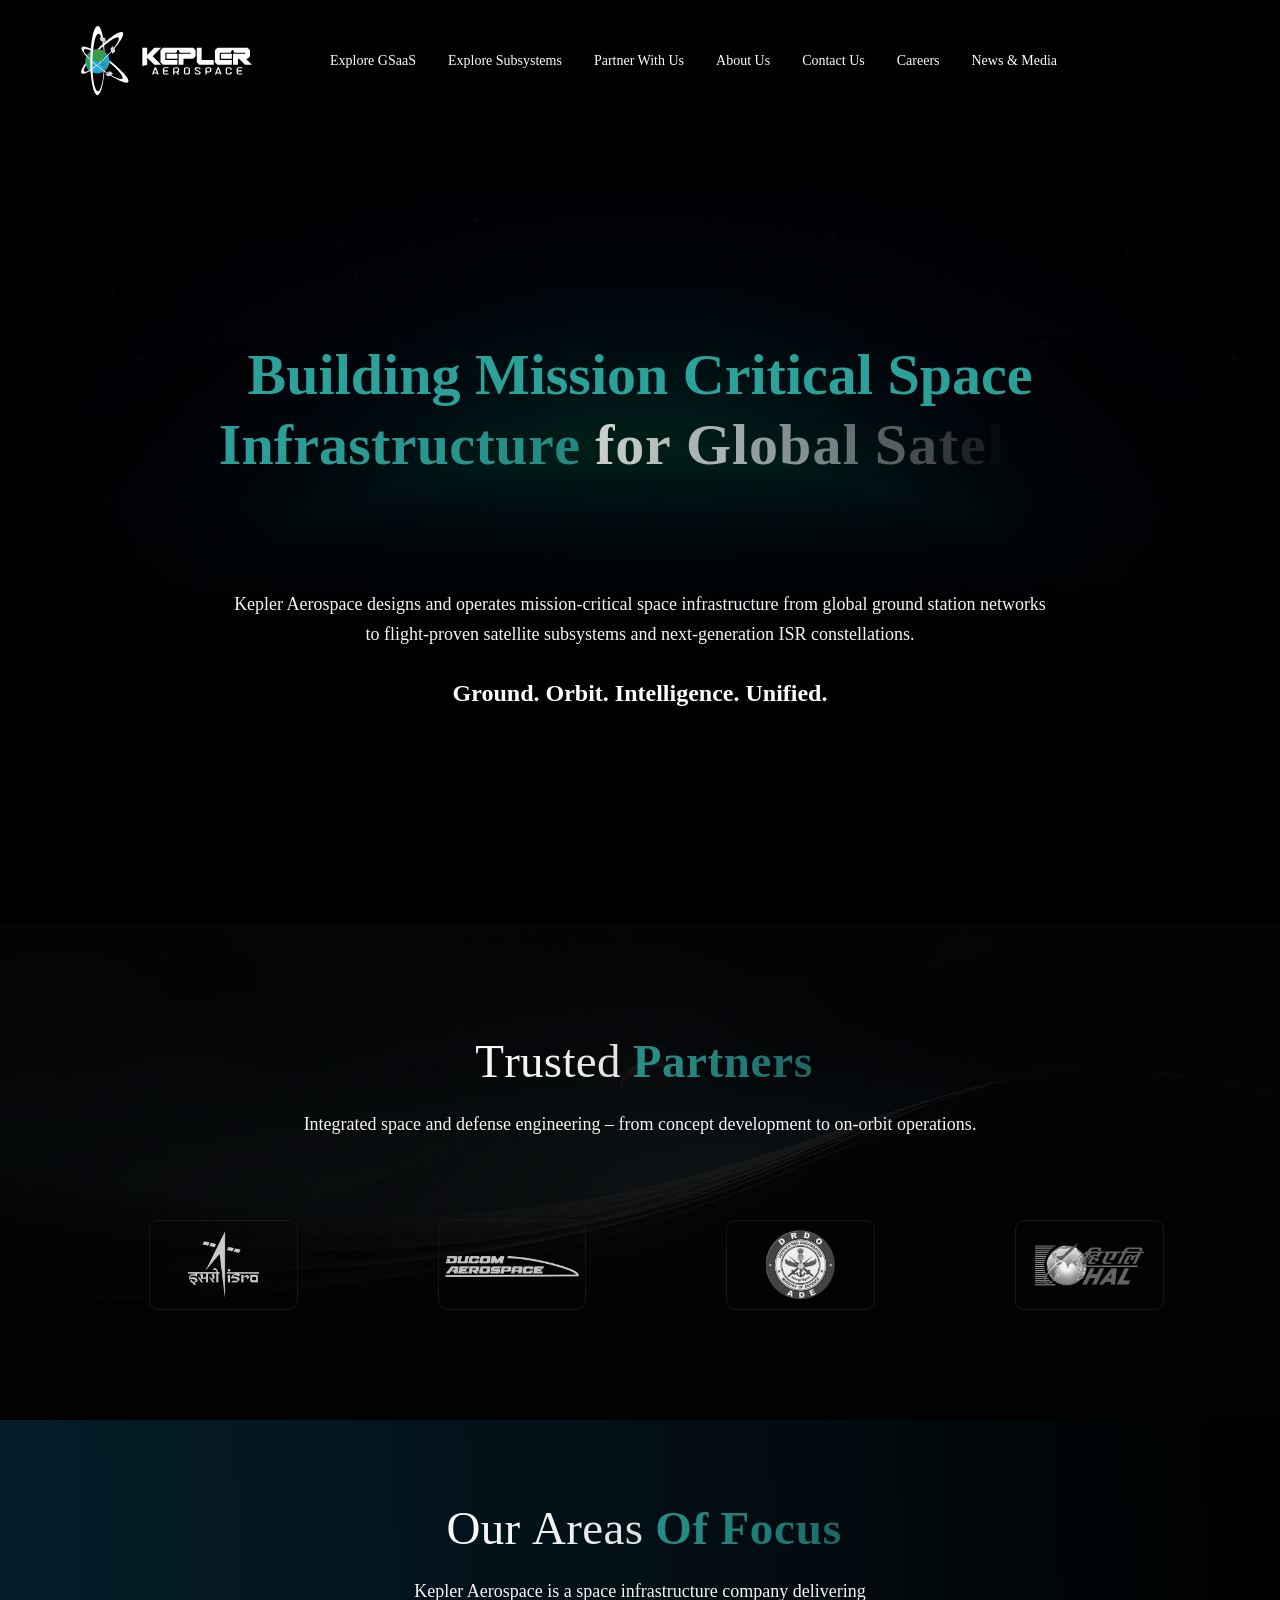
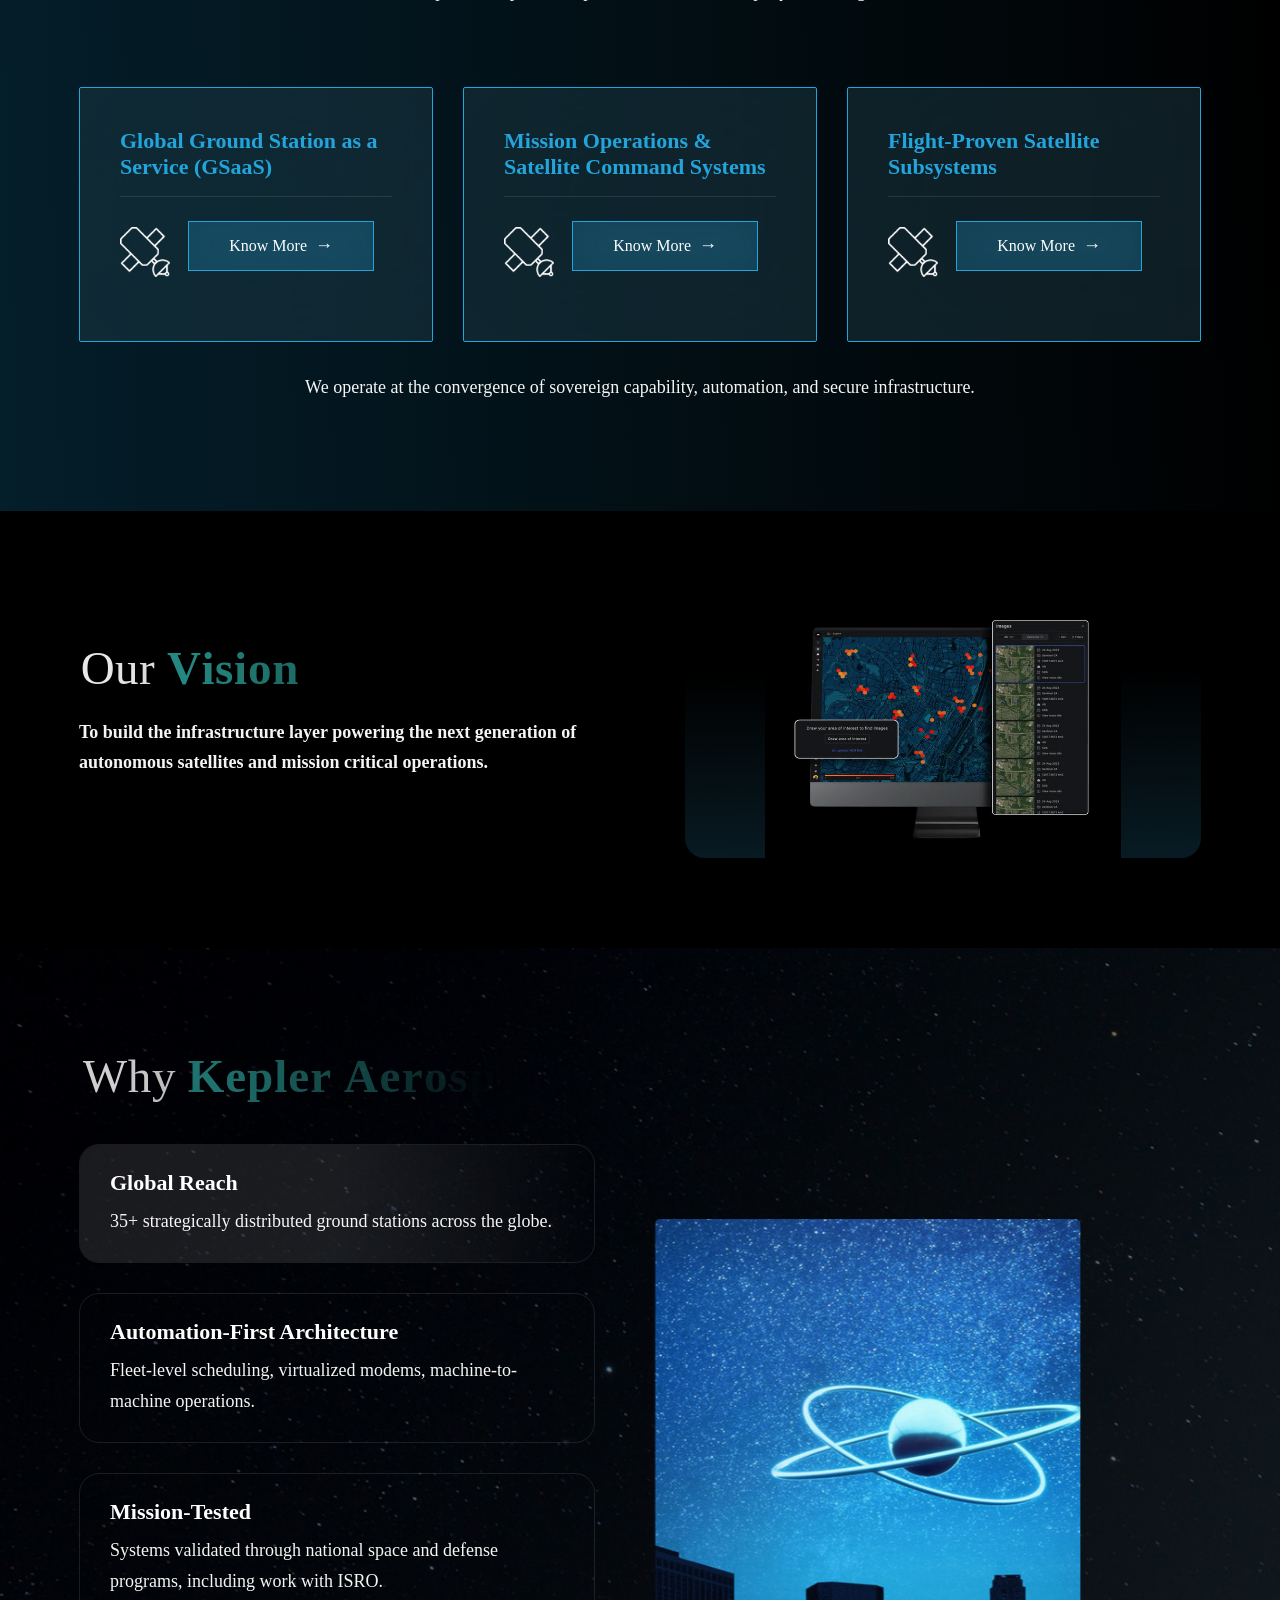
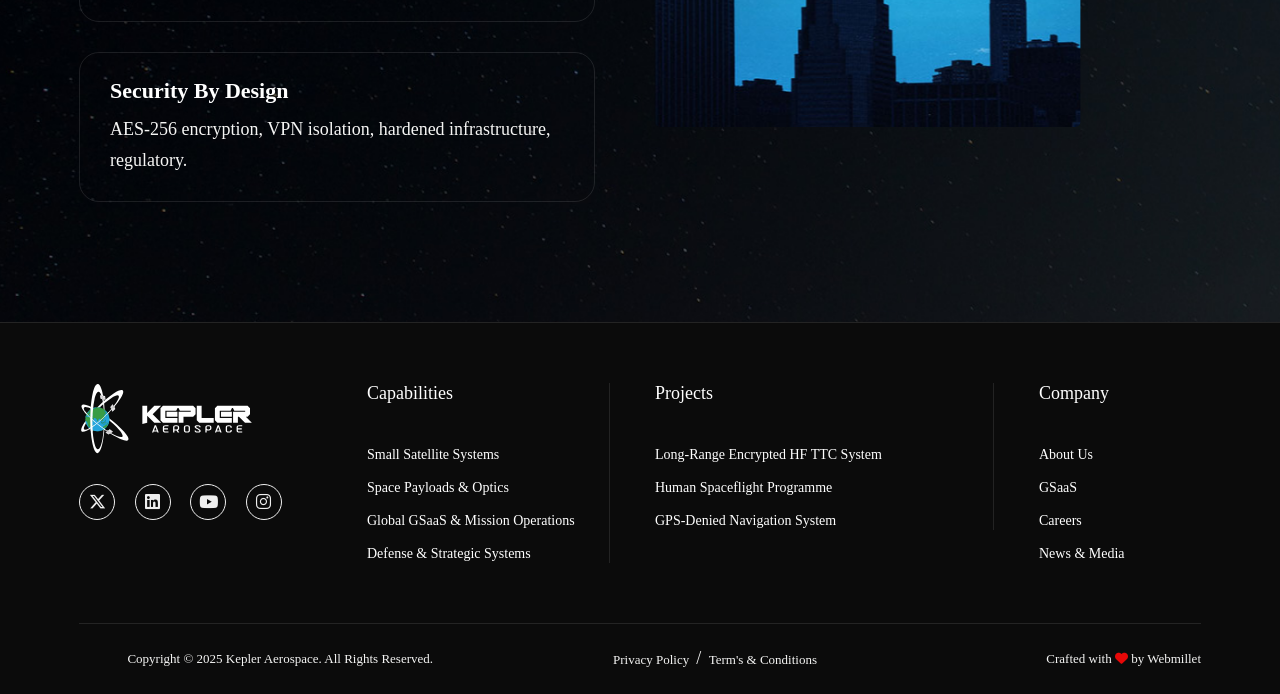
==== commit 01ab8562: "Update index.html" ====
--- a/index.html
+++ b/index.html
@@ -518,8 +518,6 @@
     <!-- Text Effect js file -->
     <script src="js/SplitText.js"></script>
     <script src="js/ScrollTrigger.min.js"></script>
-    <!-- YTPlayer js File -->
-    <script src="js/jquery.mb.YTPlayer.min.js"></script>
     <!-- Wow js file -->
     <script src="js/wow.min.js"></script>
     <!-- Main Custom js file -->
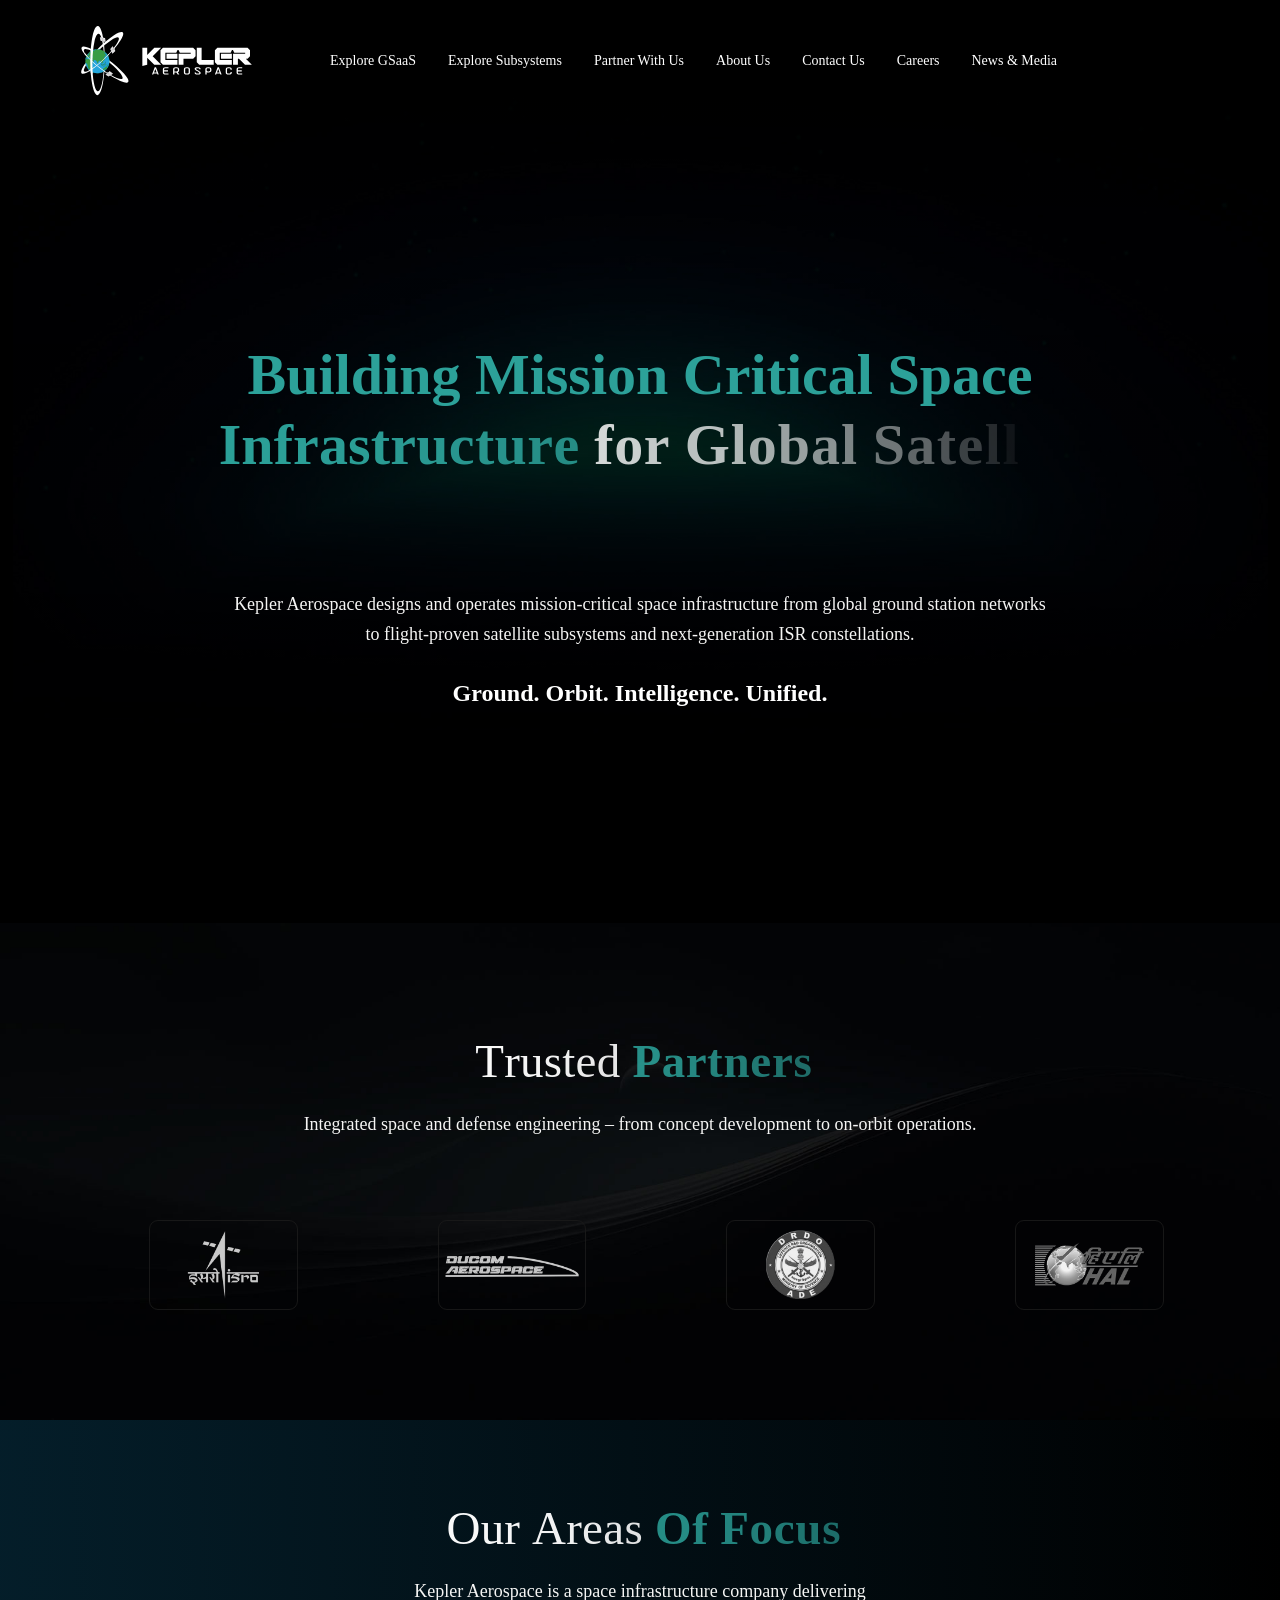
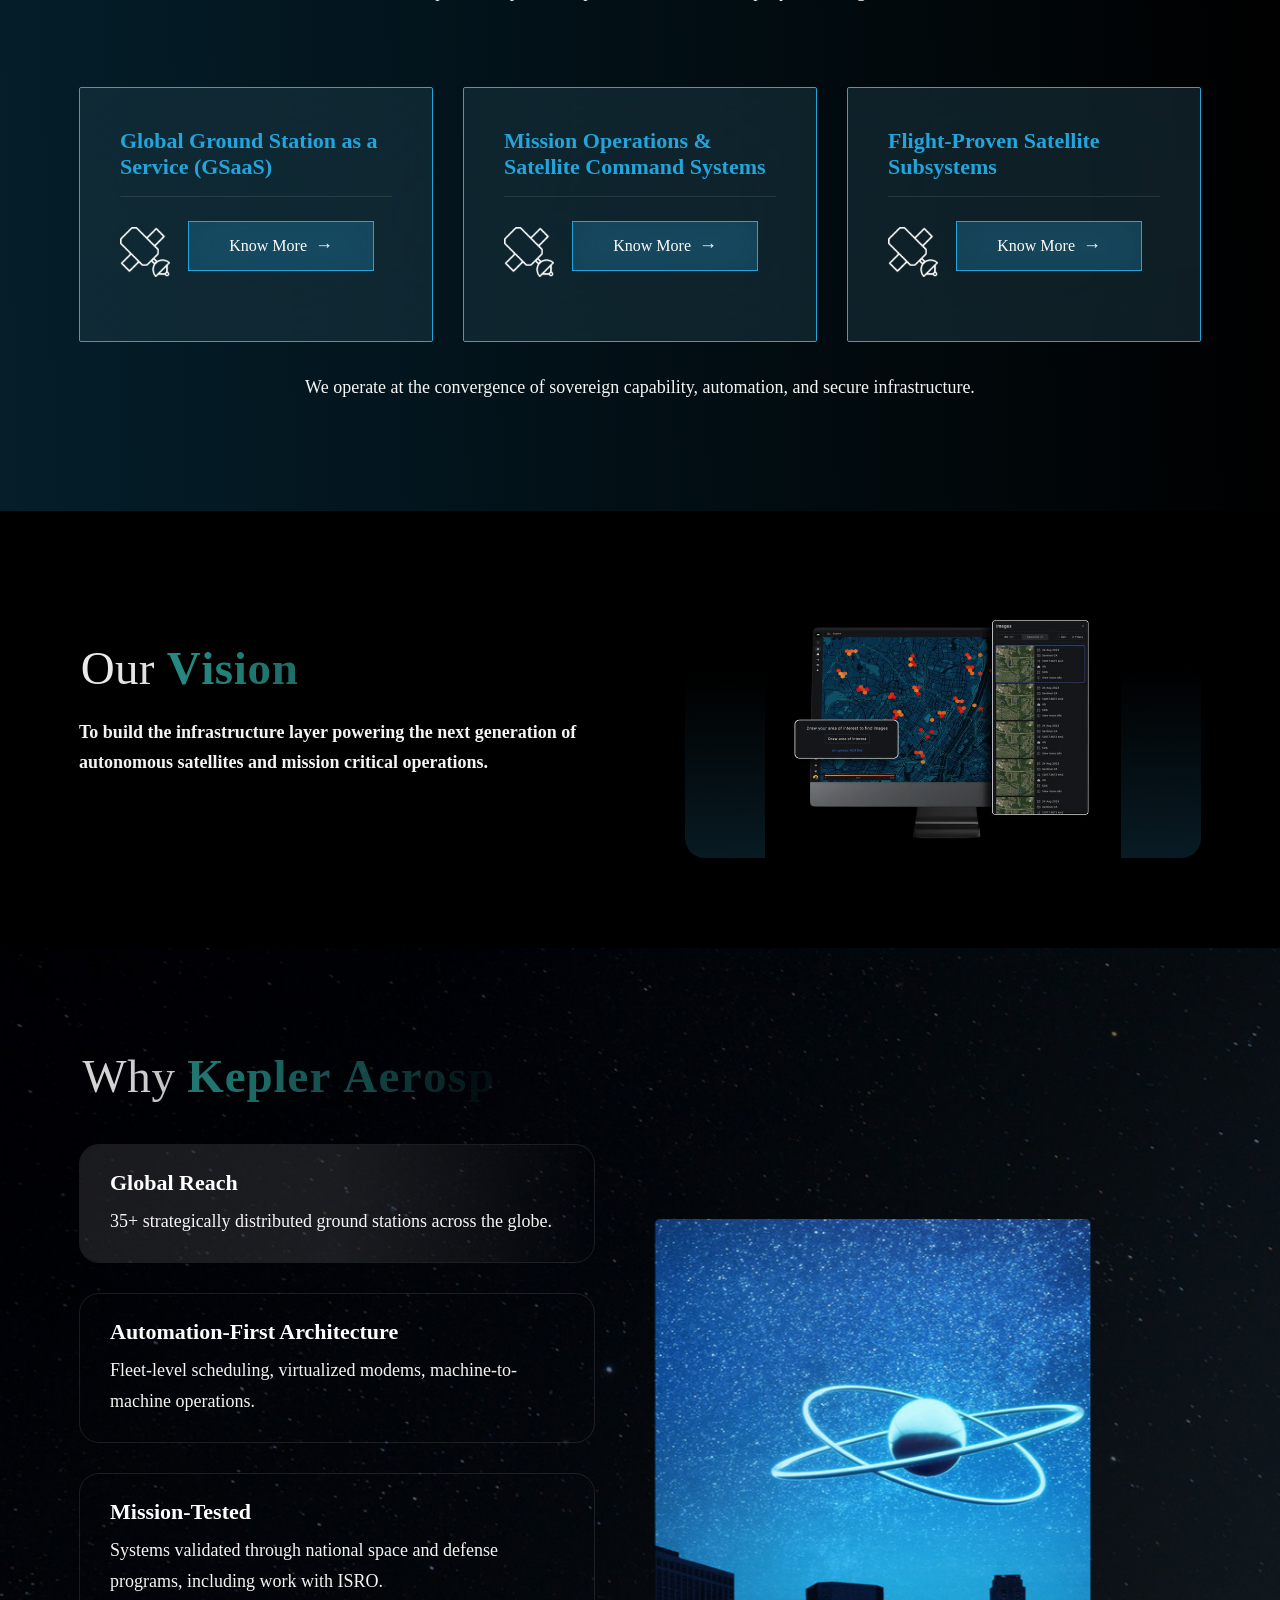
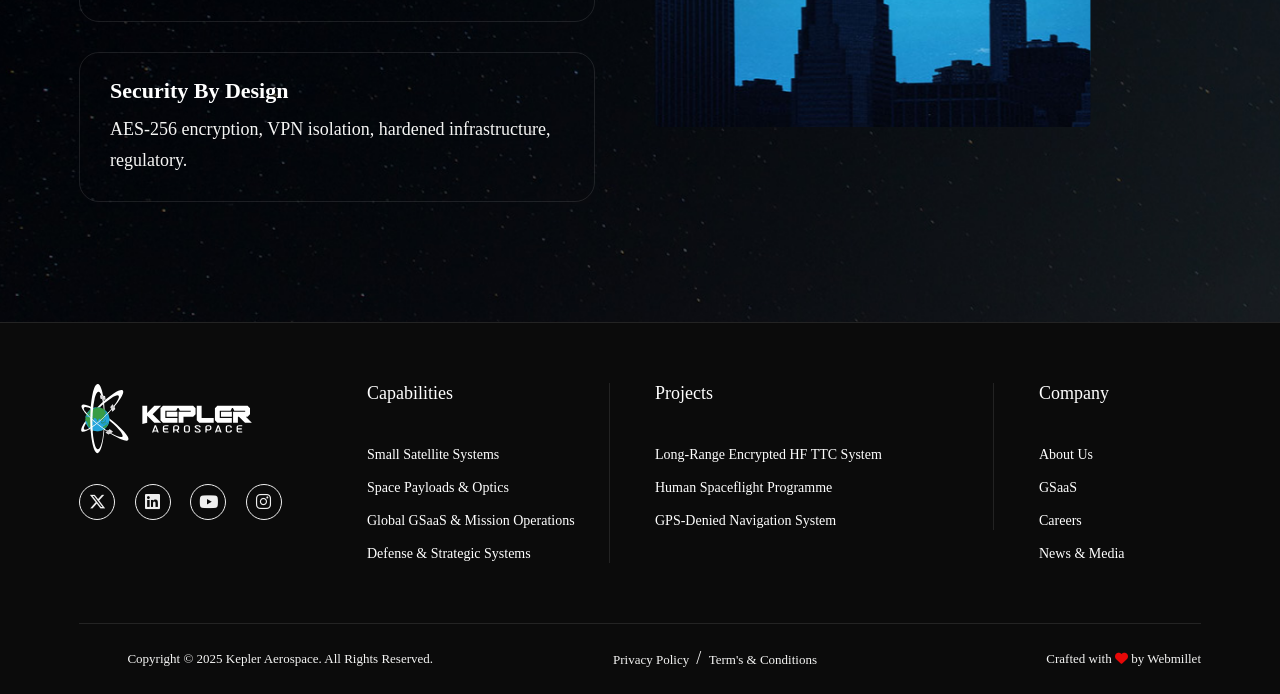
==== commit 75935179: "Update index.html" ====
--- a/index.html
+++ b/index.html
@@ -6,11 +6,11 @@
 	<meta charset="utf-8">
 	<meta http-equiv="X-UA-Compatible" content="IE=edge">
 	<meta name="viewport" content="width=device-width, initial-scale=1.0, maximum-scale=1">
-<meta name="description" content="Kepler Aerospace provides advanced Ground Segment as a Service (GSaaS), satellite subsystems, and innovative aerospace technologies enabling reliable satellite communication, mission operations, and space data solutions.">
-<meta name="keywords" content="Kepler Aerospace, Ground Segment as a Service, GSaaS, satellite ground station, aerospace technology, satellite communication, space technology company, satellite infrastructure">
+<meta name="description" content="Kepler Aerospace provides advanced Ground Station as a Service (GSaaS), satellite subsystems, and innovative aerospace technologies enabling reliable satellite communication, mission operations, and space data solutions.">
+<meta name="keywords" content="Kepler Aerospace, Ground Station as a Service, GSaaS, satellite ground station, aerospace technology, satellite communication, space technology company, satellite infrastructure">
 <meta name="author" content="Kepler Aerospace">
 <!-- Page Title -->
-<title>Kepler Aerospace | Ground Segment as a Service & Space Technology Solutions</title>
+<title>Kepler Aerospace | Ground Station as a Service & Space Technology Solutions</title>
 	<!-- Favicon Icon -->
 	<link rel="shortcut icon" type="image/x-icon" href="images/favicon.png">
 	<!-- Google Fonts Css-->
--- a/css/custom.css
+++ b/css/custom.css
@@ -1,41 +1,5 @@
 
-/* INDEX
-----------------------------------------------------------------------------------------
-01. Global Variables
-02. General css
-03. Header css
-04. Hero css
-05. Scrolling Ticker css
-06. About Us css
-07. Our Services css
-08. Why Choose Us css
-09. Our Integration css
-10. What We Do css
-11. Our Feature css
-12. Our Advantage css
-13. Our Pricing css
-14. Our Testimonial css
-15. Our FAQs css
-16. Our Blog css
-17. Footer css
-18. About Us Page css
-19. Services Page css
-20. Service Single css
-21. Blog Archive Css
-22. Blog Single css
-23. Projects Page css
-24. Project Single css
-25. Team Page css
-26. Team Single css
-27. Pricing Page css
-28. Testimonial Page css
-29. Image Gallery css
-30. Video Gallery css
-31. FAQs Page css
-32. Contact Us Page css
-33. 404 Page css
-34. Responsive css
--------------------------------------------------------------------------------------- */
+
 
 /************************************/
 /*** 	 01. Global Variables	  ***/
@@ -10628,4 +10592,4 @@
 	.google-map-iframe iframe{
 		height: 350px;
 	}
-}+}
